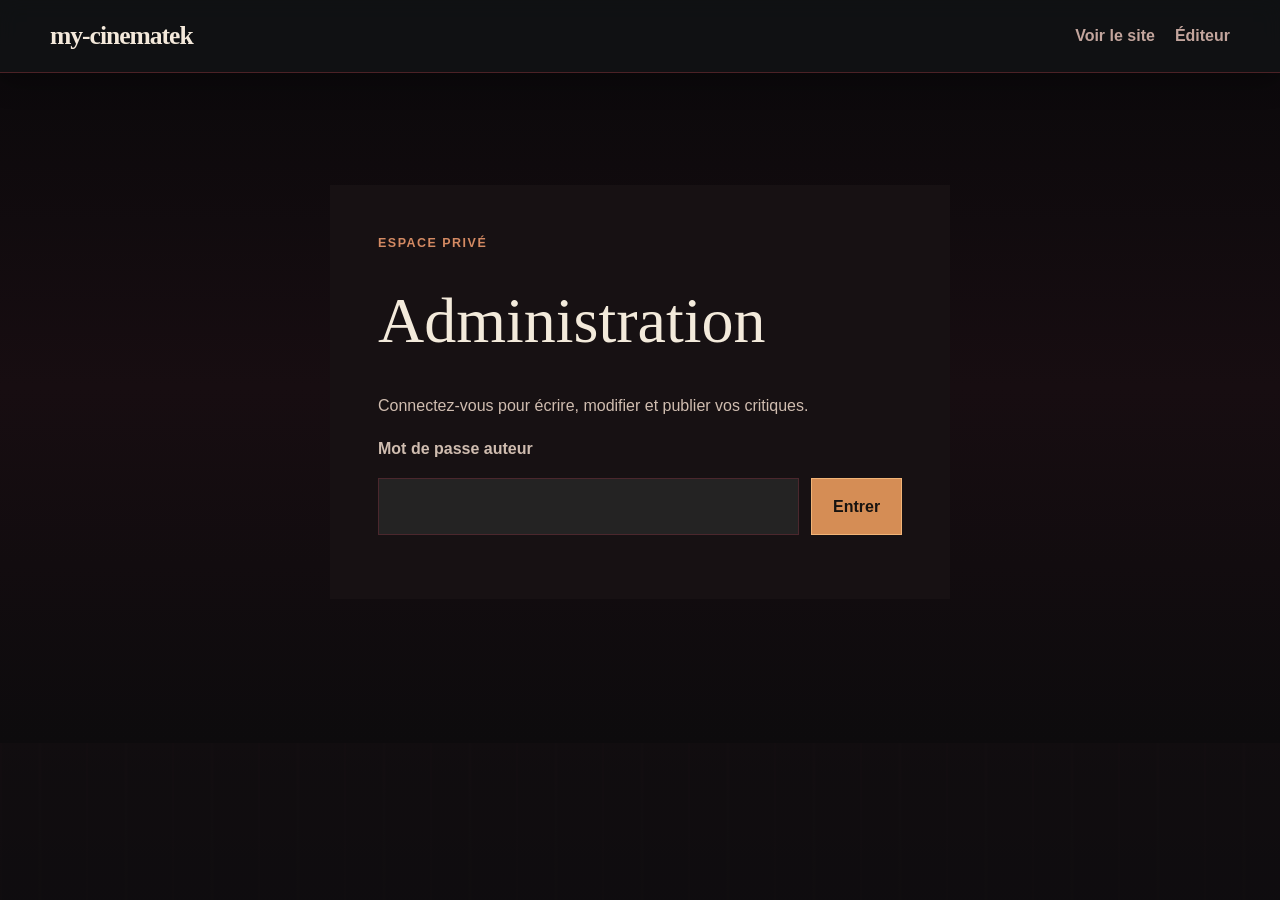
==== admin.html @ 4aacd37d "Imported films keep: Watched date Letterboxd rating Film title and year TMDB ID when available, so p" ====
<!DOCTYPE html>
<html lang="en">

<head>
    <meta charset="UTF-8" />
    <meta name="viewport" content="width=device-width, initial-scale=1.0" />
    <title>Administration | my-cinematek</title>
    <link rel="stylesheet" href="styles.css?v=20260925-04" />
</head>

<body>
    <header class="site-header">
        <div class="container nav-wrap">
            <a href="/" class="brand">my-cinematek</a>
            <nav class="main-nav" aria-label="Navigation d’administration">
                <a href="/">Voir le site</a>
                <a href="#editor">Éditeur</a>
            </nav>
        </div>
    </header>

    <main class="container site-main admin-main">
        <section id="login-panel" class="admin-login panel">
            <p class="eyebrow">espace privé</p>
            <h1>Administration</h1>
            <p>Connectez-vous pour écrire, modifier et publier vos critiques.</p>
            <form id="login-form">
                <label for="author-password">Mot de passe auteur</label>
                <div class="search-row">
                    <input id="author-password" type="password" autocomplete="current-password" required />
                    <button class="primary-btn" type="submit">Entrer</button>
                </div>
                <p id="login-status" class="field-hint" aria-live="polite"></p>
            </form>
        </section>

        <section id="editor" class="admin-editor hidden">
            <div class="admin-heading">
                <div>
                    <p class="eyebrow">éditeur privé</p>
                    <h1>Écrire une critique</h1>
                </div>
                <button id="logout" class="secondary-btn" type="button">Verrouiller</button>
            </div>
            <p id="editor-status" class="editor-status" aria-live="polite"></p>

            <form id="review-form" class="panel admin-form">
                <div class="film-picker">
                    <label for="film-search">Rechercher un film</label>
                    <div class="search-row">
                        <input id="film-search" type="search" placeholder="Commencez à saisir un titre"
                            autocomplete="off" />
                    </div>
                    <p id="film-search-status" class="field-hint" aria-live="polite"></p>
                    <div id="film-results" class="film-results"></div>
                    <div id="selected-film" class="selected-film hidden"></div>
                </div>

                <input id="movie-title" type="hidden" required />
                <input id="film-data" type="hidden" />
                <div class="field-grid">
                    <label>Titre de la critique<input id="review-title" type="text" required /></label>
                    <label>Date de visionnage<input id="watch-date" type="date" required /></label>
                    <label>Note<input id="rating" type="number" min="0" max="10" step="0.5" value="8"
                            required /></label>
                </div>
                <label>Tags<input id="tags" type="text" placeholder="Tags facultatifs" /></label>
                <div class="preset-tags" aria-label="Preset tags">
                    <span class="field-hint">Suggestions</span>
                    <div id="preset-tags" class="preset-tag-list"></div>
                </div>
                <div class="venue-fields">
                    <label>Lieu du visionnage
                        <select id="venue-type">
                            <option value="cinema">Cinéma</option>
                            <option value="home">Télé / chez soi</option>
                        </select>
                    </label>
                    <label id="venue-name-field">Nom du cinéma<input id="venue-name" type="search"
                            placeholder="Commencez à saisir un nom" autocomplete="off" />
                        <div id="venue-results" class="venue-results"></div>
                    </label>
                    <input id="venue-location" type="hidden" />
                </div>
                <label>Contexte<input id="context" type="text" placeholder="Note facultative sur la séance" /></label>
                <label>Votre critique<textarea id="review-body" rows="12" placeholder="Écrivez ce qui vous est resté."
                        required></textarea></label>
                <label>Conclusion<textarea id="conclusion" rows="4" placeholder="Votre dernière pensée avant la note."
                        required></textarea></label>
                <div class="form-actions">
                    <button id="publish-button" class="primary-btn" type="submit">Publier la critique</button>
                    <button id="cancel-edit" class="secondary-btn hidden" type="button">Annuler la modification</button>
                </div>
            </form>

            <section class="panel admin-form letterboxd-sync">
                <div class="section-head">
                    <p class="eyebrow">import discret</p>
                    <h2>Letterboxd</h2>
                </div>
                <p class="field-hint">Ajoutez votre nom d’utilisateur public pour importer les nouveaux films vus.</p>
                <div class="search-row">
                    <input id="letterboxd-username" type="text" placeholder="Nom d’utilisateur Letterboxd"
                        autocomplete="off" />
                    <button id="letterboxd-sync" class="secondary-btn" type="button">Synchroniser</button>
                </div>
                <p id="letterboxd-status" class="field-hint" aria-live="polite"></p>
            </section>

            <form id="watched-form" class="panel admin-form watched-form">
                <div class="section-head">
                    <p class="eyebrow">sans critique</p>
                    <h2>Ajouter un visionnage</h2>
                </div>
                <div class="film-picker">
                    <label for="watched-film-search">Rechercher un film</label>
                    <input id="watched-film-search" type="search" placeholder="Commencez à saisir un titre"
                        autocomplete="off" />
                    <div id="watched-film-results" class="film-results"></div>
                    <input id="watched-film-data" type="hidden" />
                </div>
                <div class="field-grid">
                    <label>Date de visionnage<input id="watched-date" type="date" required /></label>
                    <label>Lieu<select id="watched-venue-type">
                            <option value="cinema">Cinéma</option>
                            <option value="home">Télé / chez soi</option>
                        </select></label>
                    <label>Note<input id="watched-rating" type="number" min="0" max="10" step="0.5"
                            placeholder="Facultative" /></label>
                </div>
                <label class="checkbox-field"><input id="watched-rewatch" type="checkbox" /> Revoir le film</label>
                <label id="watched-venue-name-field">Nom du cinéma<input id="watched-venue-name" type="search"
                        autocomplete="off" />
                    <div id="watched-venue-results" class="venue-results"></div>
                </label>
                <input id="watched-venue-location" type="hidden" />
                <label>Note courte<textarea id="watched-note" rows="3" maxlength="240"
                        placeholder="Une impression rapide, pas une critique complète."></textarea></label>
                <button class="secondary-btn" type="submit">Ajouter aux visionnages</button>
                <p id="watched-status" class="field-hint" aria-live="polite"></p>
            </form>

            <section class="admin-posts watched-admin-list">
                <div class="section-head">
                    <p class="eyebrow">visionnages récents</p>
                    <h2>Films sans critique</h2>
                </div>
                <div class="admin-toolbar">
                    <label class="admin-search-field">
                        <span>Rechercher</span>
                        <input id="watched-admin-search" type="search" placeholder="Film, date ou note"
                            autocomplete="off" />
                    </label>
                    <div class="pager-controls" aria-label="Navigation des visionnages">
                        <button id="watched-admin-prev" class="secondary-btn" type="button">Précédent</button>
                        <span id="watched-admin-page-label">Page 1</span>
                        <button id="watched-admin-next" class="secondary-btn" type="button">Suivant</button>
                    </div>
                </div>
                <div id="watched-admin-list"></div>
            </section>

            <section class="admin-posts">
                <div class="section-head">
                    <p class="eyebrow">publiées</p>
                    <h2>Vos critiques</h2>
                </div>
                <div id="admin-post-list" class="admin-post-list"></div>
            </section>
        </section>
    </main>
    <script src="admin.js?v=20260925-02"></script>
</body>

</html>
---- styles.css ----
:root {
    --paper: #f7f1e8;
    --paper-strong: #ebdcc5;
    --card: #fffaf3;
    --ink: #1b1b1b;
    --ink-soft: #4b4a47;
    --muted: #736d66;
    --accent: #c96a3e;
    --accent-strong: #a4522d;
    --border: #d9ccb9;
    --tag: #eee2d0;
    --shadow: rgba(27, 27, 27, 0.08);
    --max-width: 1180px;
}

* {
    box-sizing: border-box;
}

html {
    scroll-behavior: smooth;
}

body {
    margin: 0;
    background: var(--paper);
    color: var(--ink);
    font-family: "Segoe UI", Arial, sans-serif;
    line-height: 1.7;
}

img {
    max-width: 100%;
    display: block;
}

button,
input,
textarea {
    font: inherit;
}

.hidden {
    display: none !important;
}

.container {
    width: min(var(--max-width), calc(100% - 2rem));
    margin: 0 auto;
}

.site-header {
    position: sticky;
    top: 0;
    z-index: 10;
    background: rgba(255, 250, 243, 0.9);
    backdrop-filter: blur(10px);
    border-bottom: 1px solid var(--border);
}

.diary-layout {
    display: grid;
    grid-template-columns: minmax(0, 1fr) 380px;
    gap: 2.5rem;
    align-items: start;
}

.watched-shelf {
    width: 100%;
    min-width: 0;
    margin-top: 3rem;
    padding: 1.5rem;
    height: 960px;
    max-height: calc(100vh - 7rem);
    display: flex;
    flex-direction: column;
}

#watched-list {
    display: grid;
    grid-template-columns: 1fr;
    gap: 0;
    width: 100%;
    min-width: 0;
    min-height: 0;
    overflow-y: auto;
    padding-right: .45rem;
    scrollbar-color: #9b5b46 rgba(49, 20, 26, .72);
    scrollbar-width: thin;
}

#watched-list::-webkit-scrollbar {
    width: 7px;
}

#watched-list::-webkit-scrollbar-track {
    background: rgba(49, 20, 26, .72);
}

#watched-list::-webkit-scrollbar-thumb {
    background: #9b5b46;
    border: 1px solid #211216;
    border-radius: 8px;
}

#watched-list::-webkit-scrollbar-thumb:hover {
    background: #d58d55;
}

.recent-watch-row {
    display: grid;
    grid-template-columns: minmax(0, 1fr) 76px;
    grid-template-rows: auto auto;
    column-gap: 1.1rem;
    width: 100%;
    min-width: 0;
    padding: 1rem 0;
    border-bottom: 1px solid #572d34;
}

.recent-watch-copy {
    grid-column: 1;
    grid-row: 1;
    min-width: 0;
    width: 100%;
}

.recent-watch-copy strong {
    display: block;
    color: var(--ink);
    font-family: Georgia, "Times New Roman", serif;
    font-size: 1.08rem;
    font-weight: 400;
    line-height: 1.2;
}

.recent-watch-meta {
    display: flex;
    align-items: center;
    flex-wrap: wrap;
    gap: .35rem .65rem;
    min-width: 0;
    margin-top: .55rem;
    color: var(--muted);
    font-size: .7rem;
    line-height: 1.35;
}

.recent-watch-meta>span {
    min-width: 0;
}

.recent-watch-meta>span+span {
    padding-left: .65rem;
    border-left: 1px solid rgba(213, 141, 85, .35);
}

.recent-watch-date,
.recent-watch-rating {
    white-space: nowrap;
}

.recent-watch-venue {
    overflow-wrap: anywhere;
}

.recent-watch-rating {
    color: #e0a06f;
    letter-spacing: .03em;
}

.recent-watch-copy em {
    color: var(--accent);
    font-family: "Trebuchet MS", sans-serif;
    font-size: .58rem;
    font-style: normal;
    letter-spacing: .1em;
    text-transform: uppercase;
}

.recent-watch-poster {
    grid-column: 2;
    grid-row: 1;
    width: 76px;
    height: 108px;
    object-fit: cover;
    border: 1px solid #6f3840;
}

.recent-watch-note {
    width: 100%;
    margin: .85rem 0 0;
    color: var(--ink-soft);
    font-size: .82rem;
    line-height: 1.45;
}

.recent-watch-note small {
    display: block;
    margin-bottom: .2rem;
    color: var(--accent);
    font-size: .58rem;
    letter-spacing: .12em;
    text-transform: uppercase;
}

.watched-load-more {
    width: 100%;
    margin-top: 1rem;
}

.viewing-context-note {
    display: inline-flex;
    align-items: center;
    gap: .4rem;
    color: var(--ink-soft);
    font-size: .82rem;
}

.viewing-context-note strong {
    color: var(--accent-strong);
    font-size: .66rem;
    letter-spacing: .12em;
    text-transform: uppercase;
}

.venue-map-button {
    display: inline-flex;
    align-items: center;
    gap: .28rem;
    margin-left: .3rem;
    padding: .18rem .48rem;
    color: #f5d9bd !important;
    background: rgba(143, 57, 67, .45);
    border: 1px solid #8d4650;
    border-radius: 999px;
    font-size: .64rem;
    letter-spacing: .04em;
    line-height: 1.2;
    text-decoration: none !important;
    white-space: nowrap;
    transition: background .2s ease, border-color .2s ease, transform .2s ease;
}

.venue-map-button span {
    margin: 0;
    color: var(--accent-strong);
    font-size: .9rem;
    line-height: 1;
}

.venue-map-button:hover,
.venue-map-button:focus-visible {
    color: #fff1e5 !important;
    background: #9e4652;
    border-color: var(--accent-strong);
    transform: translateY(-1px);
    outline: none;
}

.viewing-context {
    margin: 1.5rem 0 2.5rem;
    padding: .85rem 1rem;
    border: 1px solid #6b343d;
    border-left: 4px solid var(--accent);
    background: rgba(112, 35, 46, .18);
}

.viewing-context .eyebrow {
    margin-bottom: .45rem;
}

.viewing-context-line {
    display: flex;
    align-items: center;
    flex-wrap: wrap;
    gap: .75rem 1.2rem;
    color: var(--ink-soft);
    font-family: Georgia, "Times New Roman", serif;
    font-size: 1rem;
}

.viewing-context-line>span+span {
    padding-left: 1.2rem;
    border-left: 1px solid #704049;
}

.poster-button {
    display: block;
    padding: 0;
    background: transparent;
    border: 0;
    cursor: pointer;
}

.poster-button .critic-poster {
    transition: transform .2s ease, filter .2s ease;
}

.poster-button:hover .critic-poster,
.poster-button:focus-visible .critic-poster {
    filter: brightness(1.15);
    transform: scale(1.03);
}

.film-modal-dialog {
    max-width: 760px;
}

.film-details-heading {
    display: flex;
    align-items: center;
    gap: 1.4rem;
}

.film-details-heading h2 {
    margin: 0;
    font-family: Georgia, "Times New Roman", serif;
    font-size: clamp(2rem, 5vw, 3.5rem);
    font-weight: 400;
}

.film-details-poster {
    width: 130px;
    aspect-ratio: 2 / 3;
    object-fit: cover;
    border: 1px solid #6f3840;
    box-shadow: 0 12px 28px rgba(0, 0, 0, .45);
}

.film-tagline {
    color: var(--ink-soft);
    font-family: Georgia, "Times New Roman", serif;
    font-style: italic;
}

.film-overview-block {
    margin-top: 2rem;
    padding-top: 1.2rem;
    border-top: 1px solid var(--border);
    color: var(--ink-soft);
    font-family: Georgia, "Times New Roman", serif;
    line-height: 1.7;
}

.film-homepage {
    margin-top: 1.5rem;
}

.recent-watch-poster-button {
    grid-column: 2;
    position: relative;
    z-index: 1;
    justify-self: end;
    transform: translateY(0) rotate(0);
    transition: transform .24s cubic-bezier(.2, .8, .2, 1), filter .24s ease;
}

.recent-watch-poster-button .recent-watch-poster {
    display: block;
    transition: box-shadow .24s ease, filter .24s ease;
}

.recent-watch-poster-button:hover,
.recent-watch-poster-button:focus-visible {
    transform: translate(-4px, -7px) rotate(1.5deg);
    filter: drop-shadow(0 8px 7px rgba(18, 7, 10, .35));
}

.recent-watch-poster-button:hover .recent-watch-poster,
.recent-watch-poster-button:focus-visible .recent-watch-poster {
    filter: brightness(1.12);
    box-shadow: 0 0 0 1px var(--accent);
}

.recent-watch-poster-button:focus-visible {
    outline: 2px solid var(--accent);
    outline-offset: 4px;
}

@media (prefers-reduced-motion: reduce) {

    .recent-watch-poster-button,
    .recent-watch-poster-button .recent-watch-poster {
        transition: none;
    }
}

@media (max-width: 600px) {
    .film-details-heading {
        align-items: flex-start;
    }

    .film-details-poster {
        width: 92px;
    }
}

@media (max-width: 900px) {
    .diary-layout {
        grid-template-columns: minmax(0, 1fr) 330px !important;
        gap: 1.25rem !important;
    }
}

@media (max-width: 760px) {
    .diary-layout {
        grid-template-columns: 1fr !important;
    }

    #watched-shelf {
        margin-top: 1rem;
    }
}

/* Recent watches follow their own compact row layout; legacy watched-item styles were removed to avoid conflicting grid rules. */

.nav-wrap {
    display: flex;
    justify-content: space-between;
    align-items: center;
    min-height: 72px;
    gap: 1rem;
}

.brand {
    text-decoration: none;
    color: var(--ink);
    font-family: Georgia, "Times New Roman", serif;
    font-size: 1.6rem;
    font-weight: 700;
    letter-spacing: -0.04em;
}

.main-nav {
    display: flex;
    gap: 1.25rem;
    flex-wrap: wrap;
}

.main-nav a {
    color: var(--ink-soft);
    text-decoration: none;
    font-weight: 600;
}

.main-nav a:hover,
.main-nav a:focus-visible {
    color: var(--accent-strong);
}

.site-main {
    padding: 2rem 0 4rem;
}

.hero {
    display: block;
    padding: 2rem 0 2.5rem;
}

.eyebrow {
    margin: 0 0 0.8rem;
    color: var(--muted);
    font-size: 0.78rem;
    font-weight: 700;
    letter-spacing: 0.12em;
    text-transform: uppercase;
}

.featured-review {
    display: grid;
    grid-template-columns: minmax(0, 1.6fr) 170px;
    gap: 1.4rem;
    align-items: center;
    width: 100%;
    min-height: 250px;
    overflow: hidden;
    border: 1px solid rgba(210, 178, 142, 0.25);
    background: linear-gradient(180deg, rgba(36, 27, 24, 0.98), rgba(25, 18, 16, 0.96));
    border-radius: 18px;
    box-shadow: 0 18px 30px rgba(22, 16, 14, 0.16);
    color: #f3ebdf;
    cursor: pointer;
    transition: transform .2s ease, box-shadow .2s ease, border-color .2s ease;
    position: relative;
}

.featured-review::after {
    content: "";
    position: absolute;
    inset: 0;
    background: linear-gradient(180deg, rgba(12, 9, 10, 0.06), rgba(12, 9, 10, 0.42));
    pointer-events: none;
}

.featured-review:hover,
.featured-review:focus-visible {
    transform: translateY(-3px);
    border-color: rgba(230, 177, 95, 0.8);
    box-shadow: 0 22px 38px rgba(22, 16, 14, 0.22);
    outline: none;
}

.featured-review-cover {
    width: 170px;
    height: 100%;
    min-height: 220px;
    overflow: hidden;
    background: rgba(17, 17, 17, 0.12);
    position: relative;
    z-index: 0;
    justify-self: end;
    border-left: 1px solid rgba(223, 203, 180, 0.2);
}

.featured-review-cover img {
    width: 100%;
    height: 100%;
    object-fit: cover;
    display: block;
    background: #120d10;
}

.featured-review-copy {
    position: relative;
    z-index: 1;
    display: grid;
    align-content: center;
    gap: 0.35rem;
    min-width: 0;
    padding: 1.2rem 0 1.2rem 1.3rem;
}

.featured-review-copy h2 {
    margin: 0;
    color: #f7efe7;
    font-family: Georgia, "Times New Roman", serif;
    font-size: clamp(2rem, 2.6vw, 3rem);
    line-height: 0.96;
    letter-spacing: -0.04em;
}

.featured-review-title {
    margin: 0;
    color: #d7c2ac;
    font-size: 0.76rem;
    font-weight: 700;
    letter-spacing: 0.12em;
    text-transform: uppercase;
    line-height: 1.3;
}

.featured-review-teaser {
    margin: 0.2rem 0 0;
    max-width: 52ch;
    color: rgba(243, 235, 223, 0.82);
    font-size: 0.92rem;
    line-height: 1.5;
}

.featured-review-meta {
    display: flex;
    flex-wrap: wrap;
    gap: 0.7rem;
    color: #c9b29a;
    font-size: 0.68rem;
    letter-spacing: 0.08em;
    text-transform: uppercase;
}

.section-head h2,
.featured-post h2,
.post-card h3 {
    font-family: Georgia, "Times New Roman", serif;
    letter-spacing: -0.04em;
    color: var(--ink);
}

@media (max-width: 760px) {
    .hero {
        grid-template-columns: 1fr;
    }

    .featured-review {
        grid-template-columns: 120px minmax(0, 1fr);
    }

    .featured-review-cover {
        width: 120px;
    }

    .panel {
        background: rgba(255, 250, 243, 0.8);
        border: 1px solid var(--border);
        border-radius: 18px;
        box-shadow: 0 10px 30px var(--shadow);
    }

    .composer {
        padding: 1.5rem;
        margin-bottom: 2rem;
    }

    .composer {
        padding: 1.5rem;
        margin-bottom: 2rem;
    }

    .editor-status {
        margin-bottom: 1rem;
        padding: 0.75rem 0.9rem;
        border-radius: 10px;
        background: rgba(201, 106, 62, 0.08);
        border: 1px solid var(--border);
        color: var(--ink-soft);
        font-weight: 600;
    }

    .author-gate {
        padding: 1.5rem;
        margin-bottom: 2rem;
    }

    .author-login-row {
        display: flex;
        align-items: end;
        gap: 1rem;
        flex-wrap: wrap;
    }

    .password-field {
        flex: 1 1 220px;
    }

    .private-copy {
        margin: 0 0 1rem;
        color: var(--ink-soft);
    }

    .film-picker {
        margin-bottom: 1.5rem;
        padding: 1rem;
        border: 1px solid var(--border);
        border-radius: 14px;
        background: rgba(247, 241, 232, 0.5);
    }

    .search-row {
        display: flex;
        gap: 0.75rem;
    }

    .search-row input {
        flex: 1;
    }

    .field-hint {
        min-height: 1.6rem;
        margin-top: 0.5rem;
        color: var(--muted);
        font-size: 0.9rem;
    }

    .film-results {
        display: grid;
        grid-template-columns: repeat(auto-fit, minmax(180px, 1fr));
        gap: 0.7rem;
    }

    .film-result {
        display: flex;
        align-items: center;
        gap: 0.7rem;
        min-height: 72px;
        padding: 0.6rem;
        border: 1px solid var(--border);
        border-radius: 10px;
        background: var(--card);
        color: var(--ink);
        text-align: left;
        cursor: pointer;
    }

    .film-result:hover,
    .film-result:focus-visible {
        border-color: var(--accent);
    }

    .film-result img,
    .selected-film img {
        width: 42px;
        height: 62px;
        flex: 0 0 auto;
        object-fit: cover;
        border-radius: 5px;
    }

    .film-result span:not(.poster-placeholder) {
        display: grid;
        gap: 0.2rem;
    }

    .film-result small {
        color: var(--muted);
    }

    .poster-placeholder {
        display: grid;
        width: 42px;
        height: 62px;
        place-items: center;
        flex: 0 0 auto;
        border-radius: 5px;
        background: var(--paper-strong);
        color: var(--muted);
        font-size: 0.65rem;
        text-align: center;
    }

    .selected-film {
        display: flex;
        align-items: center;
        gap: 0.8rem;
        margin-top: 0.75rem;
        padding: 0.75rem;
        border-left: 3px solid var(--accent);
        background: rgba(201, 106, 62, 0.08);
    }

    .selected-film h3,
    .selected-film p {
        margin: 0;
    }

    .selected-film h3 {
        font-family: Georgia, "Times New Roman", serif;
    }

    .hidden {
        display: none !important;
    }

    .editor-enabled {
        border-color: var(--accent);
    }

    .secondary-btn {
        appearance: none;
        border: 1px solid rgba(217, 204, 185, 0.7);
        border-radius: 999px;
        background: rgba(255, 255, 255, 0.025);
        color: #f3e9dc;
        font-weight: 600;
        letter-spacing: 0.04em;
        padding: 0.8rem 1.2rem;
        cursor: pointer;
        margin-left: 0;
        transition: transform .2s ease, border-color .2s ease, background .2s ease, box-shadow .2s ease;
    }

    .secondary-btn:hover,
    .secondary-btn:focus-visible {
        border-color: rgba(229, 170, 94, 0.9);
        background: rgba(201, 106, 62, 0.08);
        box-shadow: inset 0 0 0 1px rgba(229, 170, 94, 0.18);
        transform: translateY(-1px);
        color: #f7ebdb;
        outline: none;
    }

    .section-head {
        margin-bottom: 1rem;
    }

    .section-head h2 {
        margin: 0;
        font-size: clamp(1.6rem, 3vw, 2.1rem);
    }

    .compact h2 {
        font-size: 1.4rem;
    }

    .field-grid {
        display: grid;
        grid-template-columns: repeat(auto-fit, minmax(200px, 1fr));
        gap: 1rem;
    }

    label {
        display: flex;
        flex-direction: column;
        gap: 0.45rem;
        font-weight: 600;
        margin-bottom: 1rem;
        color: var(--ink-soft);
    }

    input,
    textarea {
        width: 100%;
        padding: 0.8rem 0.9rem;
        border-radius: 12px;
        border: 1px solid var(--border);
        background: var(--card);
        color: var(--ink);
    }

    input:focus,
    textarea:focus {
        outline: 2px solid rgba(201, 106, 62, 0.2);
        border-color: var(--accent);
    }

    textarea {
        resize: vertical;
        min-height: 150px;
    }

    .form-actions {
        display: flex;
        justify-content: flex-start;
    }

    .primary-btn {
        appearance: none;
        border: 0;
        border-radius: 999px;
        background: var(--accent);
        color: white;
        font-weight: 700;
        padding: 0.9rem 1.4rem;
        cursor: pointer;
        transition: background 0.2s ease;
    }

    .primary-btn:hover,
    .primary-btn:focus-visible {
        background: var(--accent-strong);
    }

    .content-grid {
        display: grid;
        grid-template-columns: minmax(0, 2fr) minmax(260px, 0.9fr);
        gap: 2rem;
        align-items: start;
    }

    .feed,
    .sidebar,
    .featured-post {
        padding: 1.5rem;
    }

    .post-list {
        display: grid;
        gap: 1rem;
    }

    .post-card {
        border: 1px solid var(--border);
        border-radius: 16px;
        background: var(--card);
        padding: 1.1rem 1rem;
        cursor: pointer;
        transition: transform 0.15s ease, border-color 0.15s ease;
    }

    .post-card:hover,
    .post-card:focus-visible {
        transform: translateY(-1px);
        border-color: var(--accent);
    }

    .post-card h3 {
        margin: 0 0 0.4rem;
        font-size: clamp(1.3rem, 2vw, 1.8rem);
    }

    .meta-row {
        display: flex;
        gap: 0.75rem;
        flex-wrap: wrap;
        color: var(--muted);
        font-size: 0.8rem;
        font-weight: 700;
        letter-spacing: 0.08em;
        text-transform: uppercase;
    }

    .post-card p {
        margin: 0.8rem 0 0;
        color: var(--ink-soft);
    }

    .archive-list {
        list-style: none;
        padding: 0;
        margin: 0;
        display: grid;
        gap: 0.75rem;
    }

    .archive-list button {
        width: 100%;
        text-align: left;
        background: transparent;
        border: 0;
        padding: 0.55rem 0.7rem;
        border-radius: 10px;
        color: var(--ink);
        cursor: pointer;
    }

    .archive-list button:hover,
    .archive-list button:focus-visible {
        background: rgba(201, 106, 62, 0.08);
    }

    .archive-list small {
        display: block;
        color: var(--muted);
        margin-top: 0.2rem;
    }

    .sidebar-block {
        margin-top: 2rem;
    }

    .tag-list {
        display: flex;
        flex-wrap: wrap;
        gap: 0.5rem;
    }

    .tag {
        display: inline-flex;
        align-items: center;
        background: var(--tag);
        border-radius: 999px;
        padding: 0.38rem 0.75rem;
        color: var(--ink);
        font-size: 0.78rem;
        font-weight: 700;
    }

    .featured-post {
        margin-top: 2rem;
    }

    .featured-post .post-meta {
        margin: 0 0 1rem;
    }

    .featured-post h2 {
        margin: 0 0 0.8rem;
        font-size: clamp(2rem, 4vw, 3rem);
    }

    .featured-post .post-body {
        font-size: 1.06rem;
        color: var(--ink-soft);
        white-space: pre-line;
    }

    .empty-state {
        color: var(--muted);
        font-style: italic;
    }

    @media (max-width: 760px) {
        .site-main {
            padding-top: 1.25rem;
        }

        .content-grid {
            grid-template-columns: 1fr;
        }

        .nav-wrap {
            flex-direction: column;
            justify-content: center;
            padding: 0.8rem 0;
        }

        .main-nav {
            justify-content: center;
        }
    }


    /* Public cinema lounge treatment */
    :root {
        --paper: #111315;
        --paper-strong: #2b2927;
        --card: #201f1e;
        --ink: #f3eadb;
        --ink-soft: #c9bcaa;
        --muted: #988a78;
        --accent: #d49a57;
        --accent-strong: #f1c47d;
        --border: #403b35;
        --tag: transparent;
        --shadow: rgba(0, 0, 0, 0.28);
        --max-width: 1160px;
    }

    body {
        background: radial-gradient(circle at 50% -10%, #37302a 0, var(--paper) 42rem);
        color: var(--ink);
        font-family: "Trebuchet MS", sans-serif;
    }

    body::before {
        position: fixed;
        inset: 0;
        z-index: -1;
        pointer-events: none;
        content: "";
        opacity: 0.16;
        background-image: linear-gradient(rgba(255, 255, 255, 0.025) 1px, transparent 1px), linear-gradient(90deg, rgba(255, 255, 255, 0.025) 1px, transparent 1px);
        background-size: 5px 5px;
    }

    .site-header {
        background: rgba(17, 19, 21, 0.9);
        border-bottom-color: rgba(212, 154, 87, 0.2);
    }

    .brand,
    .hero h1,
    .section-head h2,
    .featured-post h2,
    .post-card h3 {
        color: var(--ink);
        font-family: Georgia, "Times New Roman", serif;
        font-weight: 400;
        letter-spacing: -0.025em;
    }

    .brand::before {
        content: "🎬 ";
        font-size: 0.78em;
    }

    .main-nav a:hover,
    .main-nav a:focus-visible {
        color: var(--accent-strong);
    }

    .eyebrow {
        color: var(--accent);
        letter-spacing: 0.2em;
    }

    .hero {
        max-width: 780px;
        padding: 5rem 0 4rem;
    }

    .hero h1 {
        max-width: 780px;
        font-size: clamp(2.8rem, 7vw, 5.8rem);
        line-height: 0.98;
        text-transform: lowercase;
    }

    .lede {
        color: var(--ink-soft);
    }

    .featured-post {
        display: grid;
        grid-template-columns: minmax(0, 1fr) 210px;
        gap: 2rem;
        min-height: 420px;
        padding: clamp(1.5rem, 4vw, 3rem);
        align-items: end;
        background: linear-gradient(110deg, #2a2724, #1d1d1c 60%);
        border-color: #5c4936;
    }

    .featured-post h2 {
        max-width: 700px;
        margin: 0.5rem 0 1.2rem;
        font-size: clamp(2.4rem, 5vw, 4.4rem);
        line-height: 0.98;
    }

    .featured-poster {
        width: 210px;
        aspect-ratio: 2 / 3;
        object-fit: cover;
        border: 1px solid #6f5840;
        box-shadow: 0 18px 32px rgba(0, 0, 0, 0.4);
    }

    .film-kicker {
        margin: 1.4rem 0 0;
        color: var(--accent-strong);
        font-family: Georgia, "Times New Roman", serif;
        font-size: 1.2rem;
    }

    .post-body {
        color: var(--ink-soft);
        font-family: Georgia, "Times New Roman", serif;
        font-size: 1.1rem;
        line-height: 1.85;
    }

    .meta-row {
        color: var(--muted);
        font-size: 0.68rem;
        letter-spacing: 0.14em;
    }

    .diary-section {
        padding: 6rem 0 2rem;
    }

    .post-list {
        grid-template-columns: repeat(3, 1fr);
    }

    .post-card {
        min-height: 230px;
        background: rgba(32, 31, 30, 0.82);
        border-color: var(--border);
        border-radius: 0;
    }

    .post-card:hover,
    .post-card[open] {
        background: #2b2927;
        border-color: var(--accent);
        transform: translateY(-3px);
    }

    .post-card summary {
        cursor: pointer;
        list-style: none;
    }

    .post-card summary::-webkit-details-marker {
        display: none;
    }

    .post-card summary::after {
        display: block;
        margin-top: 1.2rem;
        color: var(--accent);
        content: "+ open critic";
        font-size: 0.68rem;
        letter-spacing: 0.14em;
        text-transform: uppercase;
    }

    .post-card[open] summary::after {
        content: "- close critic";
    }

    .diary-entry {
        margin-top: 1.3rem;
        padding-top: 1rem;
        border-top: 1px solid var(--border);
        color: var(--ink-soft);
        font-family: Georgia, "Times New Roman", serif;
    }

    .archive-strip {
        display: grid;
        grid-template-columns: 1fr 2fr;
        gap: 1.5rem 3rem;
        padding: 3rem 0;
        border-top: 1px solid var(--border);
        border-bottom: 1px solid var(--border);
    }

    .archive-strip h2 {
        margin: 0;
        font-family: Georgia, "Times New Roman", serif;
        font-size: 2rem;
        font-weight: 400;
    }

    .archive-list button {
        color: var(--ink-soft);
        border-bottom-color: var(--border);
        border-radius: 0;
    }

    .archive-list button:hover,
    .archive-list button:focus-visible {
        color: var(--accent-strong);
        background: transparent;
    }

    .tag {
        color: var(--ink-soft);
        background: transparent;
        border-color: var(--border);
    }

    .tag-list {
        grid-column: 2;
    }

    .about-note {
        display: grid;
        grid-template-columns: 1fr 2fr;
        gap: 3rem;
        padding: 5rem 0 2rem;
    }

    .about-note p:last-child {
        max-width: 600px;
        margin: 0;
        color: var(--ink-soft);
        font-family: Georgia, "Times New Roman", serif;
        font-size: 1.35rem;
        line-height: 1.5;
    }

    .watched-shelf {
        margin: 4rem 0 2rem;
        padding: 1.4rem;
        border: 1px solid #572d34;
        background: rgba(32, 15, 19, .72);
    }

    .watched-shelf .section-head {
        margin-bottom: 1rem;
    }

    .watched-shelf h2 {
        margin: 0;
        font-family: Georgia, "Times New Roman", serif;
        font-size: 1.7rem;
        font-weight: 400;
    }

    .watched-list {
        display: grid;
        grid-template-columns: 1fr;
        gap: .55rem;
    }

    .watched-item {
        display: grid;
        grid-template-columns: 42px minmax(0, 1fr);
        align-items: start;
        gap: .8rem;
        min-width: 0;
        min-height: 78px;
        padding: .65rem 0;
        border-bottom: 1px solid #47262d;
    }

    .watched-item img {
        width: 42px;
        height: 62px;
        flex: 0 0 auto;
        object-fit: cover;
    }

    .watched-item strong,
    .watched-item span {
        display: block;
        overflow: hidden;
        text-overflow: ellipsis;
        white-space: nowrap;
    }

    .watched-item strong {
        color: var(--ink);
        font-family: Georgia, "Times New Roman", serif;
        font-size: .95rem;
        font-weight: 400;
    }

    .watched-item span {
        margin-top: .2rem;
        color: var(--muted);
        font-size: .68rem;
    }

    .watched-item em {
        color: var(--accent);
        font-family: "Trebuchet MS", sans-serif;
        font-size: .58rem;
        font-style: normal;
        letter-spacing: .08em;
        text-transform: uppercase;
    }

    .watched-item p {
        margin: .25rem 0 0;
        color: var(--ink-soft);
        font-size: .76rem;
        line-height: 1.35;
    }

    .watched-note {
        display: grid;
        gap: .12rem;
        margin: .35rem 0 0;
        color: var(--ink-soft);
        font-size: .78rem;
        line-height: 1.35;
    }

    .watched-note small {
        color: var(--accent);
        font-size: .58rem;
        letter-spacing: .12em;
        text-transform: uppercase;
    }

    .watched-form {
        margin-top: 1.5rem;
    }

    .checkbox-field {
        display: flex;
        flex-direction: row;
        align-items: center;
        gap: .55rem;
    }

    .checkbox-field input {
        width: auto;
    }

    .site-footer {
        display: flex;
        justify-content: space-between;
        padding: 2rem 0;
        color: var(--muted);
        font-size: 0.75rem;
    }

    .owner-link {
        color: var(--muted);
        background: transparent;
        border: 0;
        cursor: pointer;
        font-size: 0.7rem;
    }

    .owner-link:hover {
        color: var(--accent);
    }

    .panel {
        background: linear-gradient(110deg, #2a2724, #1d1d1c 60%);
        border-color: var(--border);
        box-shadow: 0 22px 70px var(--shadow);
    }

    .composer,
    .author-gate {
        border-radius: 0;
    }

    input,
    textarea {
        color: var(--ink);
        background: #242323;
        border-color: var(--border);
        border-radius: 0;
    }

    .primary-btn {
        color: #171310;
        background: var(--accent);
        border-color: var(--accent-strong);
        border-radius: 0;
    }

    .secondary-btn {
        color: var(--ink);
        background: transparent;
        border-color: var(--border);
        border-radius: 0;
    }

    .primary-btn:hover,
    .primary-btn:focus-visible {
        background: var(--accent-strong);
    }

    @media (max-width: 760px) {
        .featured-post {
            grid-template-columns: 1fr;
        }

        .featured-poster {
            width: 120px;
            order: -1;
        }

        .post-list {
            grid-template-columns: 1fr;
        }

        .archive-strip,
        .about-note {
            grid-template-columns: 1fr;
            gap: 1.2rem;
        }

        .tag-list {
            grid-column: auto;
        }

        .archive-list {
            grid-template-columns: 1fr;
        }

        .site-footer {
            align-items: flex-start;
            flex-direction: column;
            gap: 0.6rem;
        }
    }

    .search-row {
        align-items: stretch;
        flex-direction: column;
    }
}

.admin-main {
    max-width: 900px;
}

.admin-login {
    max-width: 620px;
    margin: 5rem auto;
    padding: clamp(1.5rem, 5vw, 3rem);
}

.admin-login h1,
.admin-heading h1 {
    margin: 0 0 .75rem;
    font-family: Georgia, "Times New Roman", serif;
    font-size: clamp(2.3rem, 6vw, 4rem);
    font-weight: 400;
}

.admin-login p:not(.eyebrow),
.admin-heading p:not(.eyebrow) {
    color: var(--ink-soft);
}

.admin-heading {
    display: flex;
    justify-content: space-between;
    align-items: end;
    gap: 1rem;
    margin: 3rem 0 1.5rem;
}

.admin-form {
    padding: clamp(1.25rem, 4vw, 2rem);
}

.letterboxd-sync {
    margin-top: 1.5rem;
}

.admin-main .film-picker {
    margin-bottom: 1.5rem;
    padding: 1rem;
    border: 1px solid var(--border);
    background: rgba(112, 35, 46, .12);
}

.admin-main .search-row {
    display: flex;
    align-items: stretch;
    gap: .75rem;
}

.admin-main .search-row input {
    flex: 1;
}

.admin-main .field-grid {
    display: grid;
    grid-template-columns: repeat(auto-fit, minmax(200px, 1fr));
    gap: 1rem;
}

.admin-main label {
    display: flex;
    flex-direction: column;
    gap: .45rem;
    margin-bottom: 1rem;
    color: var(--ink-soft);
    font-weight: 600;
}

.admin-main input,
.admin-main textarea,
.admin-main select {
    width: 100%;
    padding: .8rem .9rem;
    color: var(--ink);
    background: #242323;
    border: 1px solid var(--border);
    border-radius: 0;
}

.admin-main input:focus,
.admin-main textarea:focus,
.admin-main select:focus {
    outline: 2px solid rgba(213, 141, 85, .25);
    border-color: var(--accent);
}

.admin-main textarea {
    min-height: 150px;
    resize: vertical;
}

.admin-main .film-results {
    display: grid;
    grid-template-columns: repeat(auto-fit, minmax(180px, 1fr));
    gap: .7rem;
}

.admin-main .film-result {
    display: flex;
    align-items: center;
    gap: .7rem;
    min-height: 72px;
    padding: .6rem;
    color: var(--ink);
    background: #201519;
    border: 1px solid var(--border);
    text-align: left;
    cursor: pointer;
}

.admin-main .film-result img,
.admin-main .selected-film img {
    width: 42px;
    height: 62px;
    flex: 0 0 auto;
    object-fit: cover;
}

.admin-main .film-result:hover,
.admin-main .film-result:focus-visible {
    border-color: var(--accent);
    outline: none;
}

.admin-main .form-actions {
    display: flex;
    gap: .75rem;
    flex-wrap: wrap;
}

.admin-main .primary-btn,
.admin-main .secondary-btn {
    appearance: none;
    cursor: pointer;
}

.admin-main .primary-btn {
    padding: .85rem 1.3rem;
    color: #171310;
    background: var(--accent);
    border: 1px solid var(--accent-strong);
    border-radius: 0;
    font-weight: 700;
}

.admin-main .secondary-btn {
    padding: .75rem 1rem;
    color: var(--ink-soft);
    background: transparent;
    border: 1px solid var(--border);
    border-radius: 0;
}

.admin-posts {
    padding: 4rem 0;
}

.admin-toolbar {
    display: flex;
    justify-content: space-between;
    align-items: end;
    gap: 1rem;
    margin: 0 0 1rem;
    flex-wrap: wrap;
}

.admin-search-field {
    display: grid;
    gap: .45rem;
    flex: 1 1 220px;
    min-width: 0;
}

.admin-search-field span {
    color: var(--ink-soft);
    font-size: .72rem;
    font-weight: 700;
    letter-spacing: .12em;
    text-transform: uppercase;
}

.pager-controls {
    display: flex;
    align-items: center;
    gap: .65rem;
    flex-wrap: wrap;
}

.pager-controls span {
    color: var(--ink-soft);
    font-size: .9rem;
    font-weight: 600;
}

.admin-post-list {
    display: grid;
    gap: .7rem;
}

.admin-post {
    display: flex;
    justify-content: space-between;
    align-items: center;
    gap: 1rem;
    padding: 1rem 1.2rem;
    border: 1px solid var(--border);
    background: rgba(32, 31, 30, .82);
}

.admin-post h3,
.admin-post p {
    margin: 0;
}

.admin-post h3 {
    font-family: Georgia, "Times New Roman", serif;
    font-size: 1.35rem;
    font-weight: 400;
}

.admin-post p:last-child {
    color: var(--ink-soft);
    font-size: .9rem;
}

.preset-tags {
    margin: -.35rem 0 1rem;
}

.preset-tag-list {
    display: flex;
    flex-wrap: wrap;
    gap: .45rem;
}

.preset-tag {
    padding: .3rem .65rem;
    color: var(--ink-soft);
    background: transparent;
    border: 1px solid var(--border);
    border-radius: 999px;
    cursor: pointer;
    font-size: .75rem;
}

.preset-tag:hover,
.preset-tag.selected {
    color: #171310;
    background: var(--accent);
    border-color: var(--accent);
}

.venue-fields {
    display: grid;
    grid-template-columns: minmax(130px, .7fr) minmax(180px, 1fr) minmax(180px, 1fr);
    gap: 1rem;
}

.venue-fields select {
    width: 100%;
    padding: .8rem .9rem;
    color: var(--ink);
    background: #242323;
    border: 1px solid var(--border);
    border-radius: 0;
}

.venue-fields a,
.meta-row a {
    color: var(--accent-strong);
}

.venue-results {
    display: grid;
    gap: .35rem;
    margin-top: .35rem;
}

.venue-result {
    display: grid;
    gap: .1rem;
    padding: .55rem .7rem;
    color: var(--ink);
    background: var(--screen);
    border: 1px solid var(--border);
    text-align: left;
    cursor: pointer;
}

.venue-result:hover,
.venue-result:focus-visible {
    border-color: var(--accent);
}

.venue-result small {
    overflow: hidden;
    color: var(--muted);
    font-size: .72rem;
    text-overflow: ellipsis;
    white-space: nowrap;
}

@media (max-width: 760px) {
    .admin-heading {
        align-items: flex-start;
        flex-direction: column;
    }

    .venue-fields {
        grid-template-columns: 1fr;
        gap: 0;
    }
}

@media (min-width: 761px) {

    html,
    body {
        background-color: #111315 !important;
    }

    body {
        background: radial-gradient(circle at 50% -10%, #37302a 0, #111315 42rem) !important;
        color: #f3eadb !important;
    }

    .site-header {
        background-color: rgba(17, 19, 21, .9) !important;
    }

    .panel,
    .post-card {
        background-color: #201f1e !important;
        color: #f3eadb !important;
    }
}

.featured-reader summary {
    position: relative;
    overflow: hidden;
}

.preview-poster {
    position: absolute;
    top: 0;
    right: 0;
    width: 180px;
    height: 100%;
    object-fit: cover;
    opacity: .5;
    mask-image: linear-gradient(to right, transparent, black 40%);
    transition: opacity .25s ease, transform .25s ease;
}

.featured-reader summary:hover .preview-poster {
    opacity: .75;
    transform: scale(1.03);
}

.post-card summary {
    position: relative;
    min-height: 230px;
    padding-right: 82px;
}

.card-poster {
    position: absolute;
    top: 0;
    right: 0;
    width: 64px;
    height: 96px;
    object-fit: cover;
    opacity: .72;
    transition: opacity .2s ease, transform .2s ease;
}

.post-card:hover .card-poster {
    opacity: 1;
    transform: translateY(-2px);
}

.technical-grid {
    display: grid;
    grid-template-columns: repeat(2, minmax(0, 1fr));
    gap: .7rem 1.5rem;
    max-width: 720px;
    margin-top: 1.4rem;
}

.technical-grid span {
    color: var(--muted);
    font-size: .7rem;
    letter-spacing: .08em;
    text-transform: uppercase;
}

.technical-grid strong {
    display: block;
    margin-top: .15rem;
    color: var(--ink-soft);
    font-family: Georgia, "Times New Roman", serif;
    font-size: .95rem;
    font-weight: 400;
    letter-spacing: 0;
    text-transform: none;
}

@media (max-width: 760px) {
    .preview-poster {
        width: 120px;
    }

    .technical-grid {
        grid-template-columns: 1fr;
    }
}

.featured-reader,
.post-card {
    cursor: pointer;
}

.featured-reader summary,
.post-card summary {
    list-style: none;
}

.featured-reader summary::-webkit-details-marker,
.post-card summary::-webkit-details-marker {
    display: none;
}

.featured-reader summary {
    min-height: 300px;
    padding: clamp(1.5rem, 4vw, 3rem);
}

.featured-reader h2 {
    margin: .5rem 0 1rem;
}

.film-kicker {
    display: block;
    margin: .7rem 0;
    color: var(--accent-strong);
    font-family: Georgia, "Times New Roman", serif;
    font-size: 1.25rem;
}

.open-label {
    display: block;
    margin-top: 1.4rem;
    color: var(--accent);
    font-size: .68rem;
    letter-spacing: .14em;
    text-transform: uppercase;
}

.open-label::before {
    content: "+ ";
}

.featured-reader[open] .open-label::before,
.post-card[open] .open-label::before {
    content: "- ";
}

.post-card summary::after {
    display: none;
    content: none;
}

.critic-reading {
    display: grid;
    gap: 2.5rem;
    padding: 0 clamp(1.5rem, 4vw, 3rem) clamp(1.5rem, 4vw, 3rem);
    border-top: 1px solid var(--border);
}

.film-information {
    padding-top: 1.5rem;
}

.film-information h3 {
    margin: .8rem 0 0;
    font-family: Georgia, "Times New Roman", serif;
    font-size: 2rem;
    font-weight: 400;
}

.film-information>p {
    color: var(--ink-soft);
}

.critic-poster {
    width: 120px;
    aspect-ratio: 2 / 3;
    object-fit: cover;
    float: right;
    margin: 0 0 1rem 2rem;
}

.film-overview {
    max-width: 650px;
    font-family: Georgia, "Times New Roman", serif;
}

.critic-text,
.critic-conclusion {
    max-width: 760px;
}

.critic-conclusion {
    padding-top: 1.5rem;
    border-top: 1px solid var(--border);
}

.rating {
    display: block;
    margin-top: 1.5rem;
    color: var(--accent-light, var(--accent));
    font-family: Georgia, "Times New Roman", serif;
    font-size: 3rem;
    font-weight: 400;
}

.rating small {
    margin-left: .2rem;
    color: var(--muted);
    font-size: 1rem;
}

/* Cinema interior direction */
:root {
    --paper: #0d0b0d;
    --paper-strong: #251316;
    --card: #171113;
    --ink: #f4e9db;
    --ink-soft: #d0bdb0;
    --muted: #9d8179;
    --accent: #d58d55;
    --accent-strong: #f2b477;
    --border: #4b272d;
    --tag: #32191e;
    --shadow: rgba(0, 0, 0, .48);
}

body {
    background: linear-gradient(180deg, #09080a 0%, #170d11 52%, #0d0b0d 100%);
}

body::before {
    opacity: .22;
    background-image: linear-gradient(90deg, rgba(184, 59, 65, .04) 1px, transparent 1px), linear-gradient(rgba(255, 201, 139, .025) 1px, transparent 1px);
    background-size: 72px 72px, 5px 5px;
}

body::after {
    position: fixed;
    inset: 0;
    z-index: -2;
    pointer-events: none;
    content: "";
    opacity: .42;
    background:
        linear-gradient(180deg, rgba(10, 8, 10, .08) 0%, rgba(88, 23, 34, .18) 58%, rgba(5, 4, 6, .52) 100%),
        repeating-linear-gradient(90deg, rgba(112, 35, 46, .05) 0 2px, transparent 2px 86px),
        repeating-linear-gradient(90deg, transparent 0 38px, rgba(255, 184, 117, .018) 39px 41px, transparent 42px 86px);
    mix-blend-mode: screen;
}

.site-header {
    background: rgba(9, 8, 10, .94);
    border-bottom-color: rgba(158, 57, 67, .42);
    box-shadow: 0 8px 28px rgba(0, 0, 0, .32);
}

.brand::before {
    color: #c65b55;
}

.main-nav a {
    color: #c3a59d;
}

.main-nav a:hover,
.main-nav a:focus-visible {
    color: var(--accent-strong);
}

.eyebrow {
    color: #d48a63;
}

.hero {
    position: relative;
    max-width: 900px;
    padding: 6.5rem 0 5rem;
}

.hero::after {
    position: absolute;
    left: 0;
    bottom: 2.5rem;
    width: 76px;
    height: 2px;
    content: "";
    background: #9d3d47;
    box-shadow: 0 0 18px rgba(190, 67, 72, .65);
}

.hero h1 {
    max-width: 860px;
    font-size: clamp(3rem, 7.5vw, 6.6rem);
    text-shadow: 0 5px 28px rgba(0, 0, 0, .35);
}

.lede {
    max-width: 620px;
    color: #c9aaa0;
}

.diary-section {
    padding-top: 4rem;
}

.diary-section .section-head {
    display: flex;
    align-items: end;
    justify-content: space-between;
    gap: 2rem;
    border-bottom: 1px solid #51282e;
    padding-bottom: 1.2rem;
}

.diary-row {
    background: linear-gradient(100deg, #1a1013, #130e10 65%);
    border-color: #45252b;
    border-left: 3px solid #592831;
    box-shadow: 0 12px 28px rgba(0, 0, 0, .18);
}

.diary-row:hover,
.diary-row:focus-visible {
    background: linear-gradient(100deg, #2a1419, #171013 65%);
    border-color: #8d3e48;
    border-left-color: #d58d55;
    box-shadow: 0 16px 36px rgba(0, 0, 0, .3);
}

.diary-row-latest {
    min-height: 190px;
    padding: 1.5rem 1.7rem;
    background: linear-gradient(105deg, #35171e 0%, #1d1115 48%, #120d10 100%);
    border: 1px solid #87404a;
    border-left: 5px solid #d58d55;
    box-shadow: 0 20px 50px rgba(0, 0, 0, .36), inset 0 1px 0 rgba(255, 198, 151, .08);
}

.diary-row-latest .diary-poster {
    width: 94px;
    height: 132px;
    border-color: #a85a52;
}

.diary-row-latest .diary-copy strong {
    font-size: clamp(1.5rem, 3vw, 2.2rem);
}

.diary-row-latest .diary-date {
    color: #d5a08d;
}

.diary-poster {
    border-color: #5d3036;
    box-shadow: 0 8px 18px rgba(0, 0, 0, .36);
}

.diary-arrow {
    color: #d58d55;
}

.film-kicker {
    color: #e0a06f;
}

.diary-venue {
    color: #a78680;
}

.critic-modal-backdrop {
    background: rgba(5, 3, 5, .84);
}

.critic-modal-dialog {
    background: linear-gradient(135deg, #291317 0%, #171012 58%, #100d0f 100%);
    border-color: #7a3740;
    box-shadow: 0 34px 110px rgba(0, 0, 0, .7), inset 0 1px 0 rgba(255, 204, 161, .08);
    scrollbar-color: #9b5b46 rgba(49, 20, 26, .72);
    scrollbar-width: thin;
    scrollbar-gutter: stable;
}

.critic-modal-dialog::-webkit-scrollbar {
    width: 9px;
}

.critic-modal-dialog::-webkit-scrollbar-track {
    background: rgba(49, 20, 26, .72);
    border-left: 1px solid rgba(135, 64, 74, .35);
}

.critic-modal-dialog::-webkit-scrollbar-thumb {
    background: #9b5b46;
    border: 2px solid #211216;
    border-radius: 8px;
}

.critic-modal-dialog::-webkit-scrollbar-thumb:hover {
    background: #d58d55;
}

.modal-close {
    color: #d7b5a9;
    border-color: #65343b;
}

.modal-close:hover,
.modal-close:focus-visible {
    color: #fff0df;
    border-color: #d58d55;
}

.critic-conclusion {
    border-color: #87404a;
    border-left-color: #d58d55;
    background: linear-gradient(110deg, rgba(151, 49, 62, .28), rgba(35, 16, 21, .78));
}

.rating {
    color: #f0ad72;
    text-shadow: 0 0 18px rgba(213, 141, 85, .2);
}

.technical-grid {
    border-color: #572d34;
}

.technical-grid strong {
    color: #e0cbc0;
}

@media (min-width: 761px) {

    html,
    body {
        background-color: #0d0b0d !important;
    }

    body {
        background: linear-gradient(180deg, #09080a 0%, #170d11 52%, #0d0b0d 100%) !important;
        color: #f4e9db !important;
    }

    .panel,
    .post-card {
        background-color: #171113 !important;
    }
}

/* Single diary and modal reader */
body.modal-open {
    overflow: hidden;
}

.diary-section {
    padding-top: 3rem;
}

.diary-layout {
    display: grid;
    grid-template-columns: minmax(0, 1fr) 290px;
    gap: 2rem;
    align-items: start;
}

.diary-layout .watched-shelf {
    margin-top: 3rem;
}

.post-list {
    display: grid;
    grid-template-columns: 1fr;
    gap: .7rem;
}

.diary-row {
    display: grid;
    grid-template-columns: 120px 72px minmax(0, 1fr) 28px;
    gap: 1.2rem;
    align-items: center;
    width: 100%;
    padding: 1rem 1.2rem;
    color: var(--ink);
    background: rgba(32, 31, 30, .82);
    border: 1px solid var(--border);
    text-align: left;
    cursor: pointer;
    transition: background .2s ease, border-color .2s ease, transform .2s ease;
}

.diary-row:hover,
.diary-row:focus-visible {
    background: #2b2927;
    border-color: var(--accent);
    transform: translateX(4px);
    outline: none;
}

.diary-row-latest {
    padding: 1.35rem 1.5rem;
    border-color: #705536;
    background: linear-gradient(110deg, rgba(212, 154, 87, .14), rgba(32, 31, 30, .9));
}

.diary-date {
    color: var(--muted);
    font-size: .72rem;
    letter-spacing: .1em;
    text-transform: uppercase;
}

.diary-date small {
    display: block;
    margin-top: .25rem;
    color: var(--accent);
    font-size: .62rem;
    letter-spacing: .14em;
}

.diary-poster {
    width: 72px;
    height: 104px;
    object-fit: cover;
    border: 1px solid #6f5840;
}

.diary-copy {
    min-width: 0;
}

.diary-copy strong {
    display: block;
    margin-top: .2rem;
    color: var(--ink);
    font-family: Georgia, "Times New Roman", serif;
    font-size: clamp(1.15rem, 2.2vw, 1.7rem);
    font-weight: 400;
    line-height: 1.08;
}

.diary-venue {
    display: block;
    margin-top: .6rem;
    color: var(--muted);
    font-size: .72rem;
}

.diary-arrow {
    color: var(--accent);
    font-size: 1.4rem;
    transition: transform .2s ease;
}

.diary-row:hover .diary-arrow {
    transform: translateX(4px);
}

.load-more {
    display: inline-flex;
    align-items: center;
    justify-content: center;
    min-width: 220px;
    margin: 1.2rem auto 0;
    border-radius: 999px;
    border: 1px solid rgba(164, 127, 99, 0.7);
    background: rgba(255, 255, 255, 0.015);
    color: #f4e9db;
    font-size: 0.8rem;
    letter-spacing: 0.12em;
    text-transform: uppercase;
    box-shadow: inset 0 0 0 1px rgba(255, 255, 255, 0.02);
    cursor: pointer;
}

.load-more:hover,
.load-more:focus-visible {
    border-color: rgba(229, 170, 94, 0.95);
    background: rgba(201, 106, 62, 0.08);
    box-shadow: 0 8px 20px rgba(0, 0, 0, 0.12);
    color: #fff3e5;
    outline: none;
    cursor: pointer;
}

.load-more:active {
    transform: translateY(0);
    box-shadow: inset 0 0 0 1px rgba(255, 255, 255, 0.04);
}

.critic-modal[hidden] {
    display: none;
}

.critic-modal {
    position: fixed;
    inset: 0;
    z-index: 30;
    display: grid;
    place-items: center;
    padding: 1rem;
}

.critic-modal-backdrop {
    position: absolute;
    inset: 0;
    background: rgba(5, 6, 7, .78);
    backdrop-filter: blur(7px);
    animation: modal-fade .2s ease both;
}

.critic-modal-dialog {
    position: relative;
    z-index: 1;
    width: min(860px, 100%);
    max-height: min(88vh, 900px);
    overflow-y: auto;
    padding: clamp(1.25rem, 4vw, 3rem);
    color: var(--ink);
    background: linear-gradient(135deg, #292724, #1b1b1a);
    border: 1px solid #6a5035;
    box-shadow: 0 30px 90px rgba(0, 0, 0, .55);
    animation: modal-rise .24s ease both;
}

.modal-close {
    position: absolute;
    top: .7rem;
    right: .8rem;
    z-index: 2;
    width: 2.2rem;
    height: 2.2rem;
    color: var(--ink-soft);
    background: transparent;
    border: 1px solid var(--border);
    border-radius: 50%;
    cursor: pointer;
    font-size: 1.5rem;
    line-height: 1;
}

.modal-close:hover,
.modal-close:focus-visible {
    color: var(--ink);
    border-color: var(--accent);
    outline: none;
}

.modal-film-heading {
    display: flex;
    gap: 1.4rem;
    align-items: center;
}

.modal-film-heading .critic-poster {
    float: none;
    flex: 0 0 auto;
    margin: 0;
}

.critic-modal-dialog .critic-reading {
    padding: 0;
    border-top: 0;
}

@keyframes modal-fade {
    from {
        opacity: 0;
    }

    to {
        opacity: 1;
    }
}

@keyframes modal-rise {
    from {
        opacity: 0;
        transform: translateY(18px) scale(.98);
    }

    to {
        opacity: 1;
        transform: translateY(0) scale(1);
    }
}

@media (max-width: 760px) {
    .diary-layout {
        grid-template-columns: 1fr;
    }

    .diary-layout .watched-shelf {
        margin-top: 1rem;
        height: min(620px, 65vh);
        max-height: none;
    }

    .diary-row {
        grid-template-columns: 72px minmax(0, 1fr) 22px;
        gap: .8rem;
        padding: .8rem;
    }

    .diary-date {
        grid-column: 1 / -1;
    }

    .diary-poster {
        grid-column: 1;
        grid-row: 2;
    }

    .diary-copy {
        grid-column: 2;
        grid-row: 2;
    }

    .diary-arrow {
        grid-column: 3;
        grid-row: 2;
    }

    .critic-modal-dialog {
        max-height: calc(100vh - 3rem);
        padding: 2.5rem 1rem 1.25rem;
    }
}

/* Critic reading refinements */
.featured-reader summary {
    display: grid;
    grid-template-columns: 150px minmax(0, 1fr);
    gap: 2rem;
    align-items: center;
    position: relative;
    overflow: hidden;
}

.preview-art {
    width: 150px;
    aspect-ratio: 2 / 3;
    overflow: hidden;
    border: 1px solid #6f5840;
    background: #2b2927;
    box-shadow: 0 18px 32px rgba(0, 0, 0, .35);
}

.preview-poster {
    position: static;
    width: 100%;
    height: 100%;
    object-fit: cover;
    opacity: 1;
    mask-image: none;
    transition: opacity .25s ease, transform .25s ease;
}

.featured-reader summary:hover .preview-poster {
    opacity: .82;
    transform: scale(1.04);
}

.poster-empty {
    display: grid;
    width: 100%;
    height: 100%;
    place-items: center;
    color: var(--muted);
    font-size: .7rem;
    letter-spacing: .12em;
    text-transform: uppercase;
}

.preview-copy {
    min-width: 0;
}

.technical-grid {
    display: grid;
    grid-template-columns: repeat(3, minmax(0, 1fr));
    gap: .55rem .8rem;
    max-width: 760px;
    margin-top: 1.1rem;
    padding: .9rem 0;
    border-top: 1px solid var(--border);
    border-bottom: 1px solid var(--border);
}

.technical-grid span {
    color: var(--muted);
    font-size: .62rem;
    letter-spacing: .08em;
    text-transform: uppercase;
}

.technical-grid strong {
    display: block;
    margin-top: .12rem;
    overflow: hidden;
    color: var(--ink-soft);
    font-family: Georgia, "Times New Roman", serif;
    font-size: .88rem;
    font-weight: 400;
    letter-spacing: 0;
    text-overflow: ellipsis;
    text-transform: none;
    white-space: nowrap;
}

.critic-conclusion {
    display: grid;
    grid-template-columns: minmax(0, 1fr) auto;
    gap: 1.5rem;
    align-items: end;
    margin-top: 3rem;
    padding: 1.35rem 1.5rem 1.5rem;
    border: 1px solid #725536;
    border-left: 4px solid var(--accent);
    background: linear-gradient(110deg, rgba(212, 154, 87, .13), rgba(32, 31, 30, .7));
}

.critic-share {
    display: flex;
    align-items: center;
    flex-wrap: wrap;
    gap: .8rem 1rem;
    margin-top: 1.4rem;
}

.share-button {
    display: inline-flex;
    align-items: center;
    gap: .55rem;
    padding: .7rem 1rem;
    color: #f4e9db;
    background: rgba(112, 35, 46, .35);
    border: 1px solid #87404a;
    cursor: pointer;
    font-size: .72rem;
    letter-spacing: .08em;
    text-transform: uppercase;
    transition: background .2s ease, border-color .2s ease, transform .2s ease;
}

.share-button span {
    color: #f0ad72;
    font-size: 1rem;
    line-height: 1;
}

.share-button:hover,
.share-button:focus-visible {
    background: #9e4652;
    border-color: #d58d55;
    transform: translateY(-1px);
    outline: none;
}

.share-button:disabled {
    cursor: wait;
    opacity: .6;
    transform: none;
}

.share-status {
    color: #c3a59d;
    font-size: .74rem;
}

.critic-conclusion .eyebrow,
.critic-conclusion .post-body {
    grid-column: 1;
}

.rating {
    grid-column: 2;
    grid-row: 1 / span 2;
    display: block;
    margin: 0;
    color: var(--accent-strong);
    font-family: Georgia, "Times New Roman", serif;
    font-size: 3.2rem;
    font-weight: 400;
    white-space: nowrap;
}

@media (max-width: 760px) {
    .featured-reader summary {
        grid-template-columns: 92px minmax(0, 1fr);
        gap: 1rem;
    }

    .preview-art {
        width: 92px;
    }

    .technical-grid {
        grid-template-columns: repeat(2, minmax(0, 1fr));
    }

    .critic-conclusion {
        grid-template-columns: 1fr auto;
        margin-top: 2.25rem;
        padding: 1rem;
    }

    .rating {
        font-size: 2.5rem;
    }

    .watched-list {
        grid-template-columns: 1fr;
    }
}
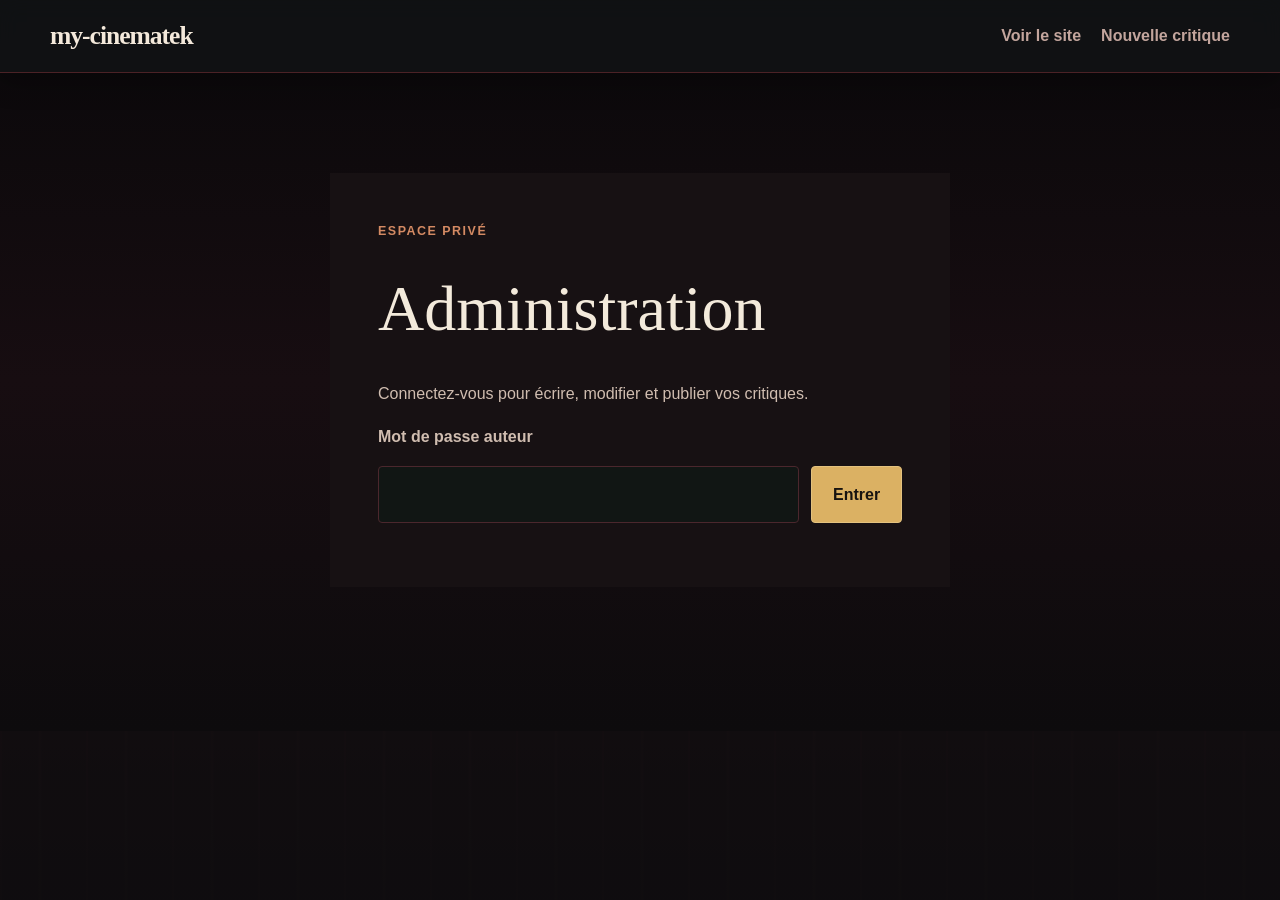
==== commit bf16d25a: "Modernized admin page" ====
--- a/admin.html
+++ b/admin.html
@@ -5,7 +5,7 @@
     <meta charset="UTF-8" />
     <meta name="viewport" content="width=device-width, initial-scale=1.0" />
     <title>Administration | my-cinematek</title>
-    <link rel="stylesheet" href="styles.css?v=20260925-04" />
+    <link rel="stylesheet" href="styles.css?v=20260930-admin-01" />
 </head>
 
 <body>
@@ -14,7 +14,7 @@
             <a href="/" class="brand">my-cinematek</a>
             <nav class="main-nav" aria-label="Navigation d’administration">
                 <a href="/">Voir le site</a>
-                <a href="#editor">Éditeur</a>
+                <a href="#review-form">Nouvelle critique</a>
             </nav>
         </div>
     </header>
@@ -37,13 +37,21 @@
         <section id="editor" class="admin-editor hidden">
             <div class="admin-heading">
                 <div>
-                    <p class="eyebrow">éditeur privé</p>
-                    <h1>Écrire une critique</h1>
+                    <p class="eyebrow">espace auteur</p>
+                    <h1>Studio</h1>
                 </div>
                 <button id="logout" class="secondary-btn" type="button">Verrouiller</button>
             </div>
             <p id="editor-status" class="editor-status" aria-live="polite"></p>
 
+            <nav class="admin-quick-nav" aria-label="Raccourcis de l’espace auteur">
+                <a href="#review-form">Nouvelle critique</a>
+                <a href="#watched-form">Ajouter un visionnage</a>
+                <a href="#watched-admin-list">Visionnages enregistrés</a>
+                <a href="#admin-post-list">Critiques publiées</a>
+            </nav>
+
+            <div class="admin-workspace">
             <form id="review-form" class="panel admin-form">
                 <div class="film-picker">
                     <label for="film-search">Rechercher un film</label>
@@ -93,6 +101,7 @@
                 </div>
             </form>
 
+            <aside class="admin-side-stack" aria-label="Outils de visionnage">
             <section class="panel admin-form letterboxd-sync">
                 <div class="section-head">
                     <p class="eyebrow">import discret</p>
@@ -139,6 +148,8 @@
                 <button class="secondary-btn" type="submit">Ajouter aux visionnages</button>
                 <p id="watched-status" class="field-hint" aria-live="polite"></p>
             </form>
+            </aside>
+            </div>
 
             <section class="admin-posts watched-admin-list">
                 <div class="section-head">
@@ -169,7 +180,7 @@
             </section>
         </section>
     </main>
-    <script src="admin.js?v=20260925-02"></script>
+    <script src="admin.js?v=20260925-03"></script>
 </body>
 
 </html>
--- a/styles.css
+++ b/styles.css
@@ -70,8 +70,11 @@
     min-width: 0;
     margin-top: 3rem;
     padding: 1.5rem;
-    height: 960px;
-    max-height: calc(100vh - 7rem);
+    height: auto;
+    min-height: 0;
+    max-height: none;
+    align-self: stretch;
+    overflow: hidden;
     display: flex;
     flex-direction: column;
 }
@@ -79,10 +82,14 @@
 #watched-list {
     display: grid;
     grid-template-columns: 1fr;
+    grid-auto-rows: max-content;
+    align-content: start;
     gap: 0;
     width: 100%;
+    height: 0;
     min-width: 0;
     min-height: 0;
+    flex: 1 1 auto;
     overflow-y: auto;
     padding-right: .45rem;
     scrollbar-color: #9b5b46 rgba(49, 20, 26, .72);
@@ -110,7 +117,8 @@
 .recent-watch-row {
     display: grid;
     grid-template-columns: minmax(0, 1fr) 76px;
-    grid-template-rows: auto auto;
+    grid-template-rows: auto;
+    align-items: center;
     column-gap: 1.1rem;
     width: 100%;
     min-width: 0;
@@ -204,9 +212,10 @@
     text-transform: uppercase;
 }
 
-.watched-load-more {
+.watched-sentinel {
     width: 100%;
-    margin-top: 1rem;
+    height: 1px;
+    margin-top: .5rem;
 }
 
 .viewing-context-note {
@@ -349,11 +358,14 @@
 
 .recent-watch-poster-button {
     grid-column: 2;
+    grid-row: 1;
+    align-self: center;
     position: relative;
+    height: fit-content;
     z-index: 1;
     justify-self: end;
-    transform: translateY(0) rotate(0);
-    transition: transform .24s cubic-bezier(.2, .8, .2, 1), filter .24s ease;
+    transform: none;
+    transition: filter .24s ease;
 }
 
 .recent-watch-poster-button .recent-watch-poster {
@@ -363,7 +375,6 @@
 
 .recent-watch-poster-button:hover,
 .recent-watch-poster-button:focus-visible {
-    transform: translate(-4px, -7px) rotate(1.5deg);
     filter: drop-shadow(0 8px 7px rgba(18, 7, 10, .35));
 }
 
@@ -421,6 +432,40 @@
     align-items: center;
     min-height: 72px;
     gap: 1rem;
+}
+
+.title-language-toggle {
+    display: inline-flex;
+    align-items: center;
+    gap: .15rem;
+    padding: .22rem;
+    border: 1px solid rgba(135, 64, 74, .65);
+    border-radius: 999px;
+    background: rgba(24, 12, 16, .72);
+    box-shadow: inset 0 0 0 1px rgba(255, 208, 164, .04);
+}
+
+.title-language-toggle button {
+    min-width: 2rem;
+    padding: .3rem .48rem;
+    color: #a78680;
+    background: transparent;
+    border: 0;
+    border-radius: 999px;
+    cursor: pointer;
+    font-size: .62rem;
+    letter-spacing: .1em;
+    line-height: 1;
+    transition: color .22s ease, background .22s ease, box-shadow .22s ease;
+}
+
+.title-language-toggle button.active,
+.title-language-toggle button:hover,
+.title-language-toggle button:focus-visible {
+    color: #2a1719;
+    background: #d58d55;
+    box-shadow: 0 2px 8px rgba(213, 141, 85, .2);
+    outline: none;
 }
 
 .brand {
@@ -1587,6 +1632,31 @@
     border-radius: 0;
 }
 
+.admin-entry-actions {
+    display: flex;
+    align-items: center;
+    gap: .5rem;
+    flex-wrap: wrap;
+    justify-content: flex-end;
+}
+
+.admin-main .danger-btn {
+    padding: .75rem 1rem;
+    color: #e09a8b;
+    background: transparent;
+    border: 1px solid #713743;
+    border-radius: 0;
+    cursor: pointer;
+}
+
+.admin-main .danger-btn:hover,
+.admin-main .danger-btn:focus-visible {
+    color: #fff0e5;
+    background: #713743;
+    border-color: #d58d55;
+    outline: none;
+}
+
 .admin-posts {
     padding: 4rem 0;
 }
@@ -2051,6 +2121,256 @@
     text-shadow: 0 5px 28px rgba(0, 0, 0, .35);
 }
 
+.hero {
+    max-width: 1180px;
+    padding: 5rem 0 3rem;
+}
+
+.hero::after {
+    display: none;
+}
+
+.hero-intro {
+    display: grid;
+    grid-template-columns: minmax(0, 1fr) auto;
+    align-items: end;
+    gap: 1rem 2rem;
+    margin-bottom: 3rem;
+}
+
+.hero-index {
+    grid-column: 1 / -1;
+    margin: 0;
+    color: #d58d55;
+    font-size: .7rem;
+    font-weight: 700;
+    letter-spacing: .18em;
+    text-transform: uppercase;
+}
+
+.hero-index span {
+    margin-right: .7rem;
+    color: #f0ad72;
+}
+
+.hero-intro h1 {
+    max-width: none;
+    margin: 0;
+    color: #f4e9db;
+    font-family: "Bodoni 72", Didot, Georgia, serif;
+    font-size: 5.5rem;
+    font-weight: 400;
+    letter-spacing: 0;
+    line-height: .92;
+    text-shadow: none;
+}
+
+.hero-intro h1 em {
+    color: #d58d55;
+    font-weight: 400;
+}
+
+.hero-note {
+    max-width: 18ch;
+    margin: 0 0 .4rem;
+    color: #c3a59d;
+    font-family: Georgia, "Times New Roman", serif;
+    font-size: 1.05rem;
+    font-style: italic;
+    line-height: 1.4;
+}
+
+.featured-review {
+    grid-template-columns: minmax(0, 1fr) minmax(220px, .62fr);
+    gap: 0;
+    min-height: 420px;
+    overflow: visible;
+    border: 0;
+    border-left: 4px solid #d58d55;
+    border-radius: 0;
+    background: linear-gradient(105deg, #18312e 0%, #203a36 72%, transparent 72%);
+    box-shadow: none;
+}
+
+.featured-review::after {
+    display: none;
+}
+
+.featured-review:hover,
+.featured-review:focus-visible {
+    transform: none;
+    border-color: #f0ad72;
+    box-shadow: none;
+}
+
+.featured-review-copy {
+    gap: .65rem;
+    padding: 2.25rem 1.5rem 2.25rem 2.5rem;
+}
+
+.featured-review-copy .eyebrow {
+    margin-bottom: .25rem;
+}
+
+.featured-review-copy h2 {
+    font-family: "Bodoni 72", Didot, Georgia, serif;
+    font-size: 3.35rem;
+    font-weight: 400;
+    letter-spacing: 0;
+    line-height: .98;
+}
+
+.featured-review-title {
+    color: #e0a06f;
+    font-size: .72rem;
+    letter-spacing: .16em;
+}
+
+.featured-review-teaser {
+    max-width: 48ch;
+    color: #ded5cb;
+    font-family: Georgia, "Times New Roman", serif;
+    font-size: 1rem;
+    line-height: 1.65;
+}
+
+.featured-review-meta {
+    align-items: center;
+    justify-content: space-between;
+    max-width: 25rem;
+    margin-top: .55rem;
+    color: #c3a59d;
+}
+
+.featured-review-rating {
+    display: inline-flex;
+    width: 4rem;
+    aspect-ratio: 1;
+    flex-direction: column;
+    align-items: center;
+    justify-content: center;
+    border: 1px solid rgba(var(--rating-rgb), .72);
+    border-radius: 50%;
+    background: linear-gradient(145deg, rgba(var(--rating-rgb), .16), rgba(var(--rating-rgb), .03));
+    box-shadow: inset 0 0 .9rem rgba(var(--rating-rgb), .1), 0 0 1rem rgba(var(--rating-rgb), .08);
+    color: rgb(var(--rating-rgb));
+    line-height: 1;
+}
+
+.featured-review-rating strong {
+    font-family: Georgia, "Times New Roman", serif;
+    font-size: 1.35rem;
+    font-weight: 400;
+}
+
+.featured-review-rating small {
+    margin-top: .2rem;
+    font-size: .55rem;
+    letter-spacing: .08em;
+}
+
+.featured-review-cover {
+    width: min(100%, 250px);
+    height: 370px;
+    min-height: 0;
+    justify-self: center;
+    overflow: hidden;
+    border: 1px solid rgba(244, 233, 219, .5);
+    background: #211216;
+    box-shadow: 0 28px 56px rgba(0, 0, 0, .48);
+    transform: rotate(2deg);
+    transition: transform .25s ease;
+}
+
+.featured-review:hover .featured-review-cover,
+.featured-review:focus-visible .featured-review-cover {
+    transform: rotate(0);
+}
+
+.watched-shelf {
+    border-top: 1px solid rgba(213, 141, 85, .55);
+    border-radius: 0;
+    background: transparent;
+    box-shadow: none;
+}
+
+.watched-shelf .section-head {
+    padding-bottom: 1rem;
+    border-bottom: 1px solid rgba(135, 64, 74, .45);
+}
+
+@media (max-width: 900px) {
+    .hero-intro h1 {
+        font-size: 4.5rem;
+    }
+
+    .featured-review {
+        grid-template-columns: minmax(0, 1fr) minmax(180px, .55fr);
+    }
+
+    .featured-review-copy h2 {
+        font-size: 2.6rem;
+    }
+
+    .featured-review-cover {
+        width: min(100%, 210px);
+        height: 315px;
+    }
+}
+
+@media (max-width: 760px) {
+    .hero {
+        padding: 3.5rem 0 1.5rem;
+    }
+
+    .hero-intro {
+        display: block;
+        margin-bottom: 2rem;
+    }
+
+    .hero-intro h1 {
+        font-size: 3.2rem;
+    }
+
+    .hero-note {
+        max-width: 25ch;
+        margin-top: .8rem;
+    }
+
+    .featured-review {
+        grid-template-columns: minmax(0, 1fr) 112px;
+        min-height: 0;
+        background: linear-gradient(105deg, #18312e 0%, #203a36 78%, transparent 78%);
+    }
+
+    .featured-review-copy {
+        gap: .5rem;
+        padding: 1.5rem .65rem 1.5rem 1rem;
+    }
+
+    .featured-review-copy h2 {
+        font-size: 2rem;
+    }
+
+    .featured-review-teaser {
+        font-size: .83rem;
+        line-height: 1.45;
+    }
+
+    .featured-review-cover {
+        width: 100px;
+        height: 150px;
+    }
+
+    .featured-review-rating {
+        width: 3.3rem;
+    }
+
+    .featured-review-rating strong {
+        font-size: 1.1rem;
+    }
+}
+
 .lede {
     max-width: 620px;
     color: #c9aaa0;
@@ -2217,7 +2537,7 @@
     display: grid;
     grid-template-columns: minmax(0, 1fr) 290px;
     gap: 2rem;
-    align-items: start;
+    align-items: stretch;
 }
 
 .diary-layout .watched-shelf {
@@ -2232,14 +2552,15 @@
 
 .diary-row {
     display: grid;
-    grid-template-columns: 120px 72px minmax(0, 1fr) 28px;
-    gap: 1.2rem;
+    grid-template-columns: 78px 72px minmax(0, 1fr) 54px 28px;
+    gap: 1.1rem;
     align-items: center;
     width: 100%;
-    padding: 1rem 1.2rem;
-    color: var(--ink);
-    background: rgba(32, 31, 30, .82);
-    border: 1px solid var(--border);
+    padding: 1.15rem .25rem;
+    color: #f4e9db;
+    background: transparent;
+    border: 0;
+    border-bottom: 1px solid rgba(135, 64, 74, .45);
     text-align: left;
     cursor: pointer;
     transition: background .2s ease, border-color .2s ease, transform .2s ease;
@@ -2247,9 +2568,9 @@
 
 .diary-row:hover,
 .diary-row:focus-visible {
-    background: #2b2927;
-    border-color: var(--accent);
-    transform: translateX(4px);
+    background: linear-gradient(90deg, rgba(213, 141, 85, .08), transparent 75%);
+    border-bottom-color: rgba(213, 141, 85, .65);
+    transform: translateX(3px);
     outline: none;
 }
 
@@ -2260,25 +2581,68 @@
 }
 
 .diary-date {
-    color: var(--muted);
-    font-size: .72rem;
+    display: flex;
+    flex-direction: column;
+    align-items: flex-start;
+    gap: .08rem;
+    color: #a78680;
+    white-space: nowrap;
+}
+
+.diary-date-weekday {
+    color: #c3a59d;
+    font-size: .54rem;
+    font-weight: 700;
     letter-spacing: .1em;
     text-transform: uppercase;
 }
 
-.diary-date small {
-    display: block;
-    margin-top: .25rem;
-    color: var(--accent);
-    font-size: .62rem;
-    letter-spacing: .14em;
+.diary-date-day {
+    color: #e0a06f;
+    font-family: "Bodoni 72", Didot, Georgia, serif;
+    font-size: 2.25rem;
+    line-height: 1;
+}
+
+.diary-date-full {
+    font-size: .58rem;
+    letter-spacing: .08em;
+    text-transform: uppercase;
+}
+
+.diary-month {
+    display: flex;
+    grid-column: 1 / -1;
+    align-items: center;
+    gap: 1rem;
+    margin: 1.15rem 0 -.2rem;
+    color: #d58d55;
+    font-family: Georgia, "Times New Roman", serif;
+    font-size: .78rem;
+    font-weight: 400;
+    letter-spacing: .16em;
+    text-transform: uppercase;
+}
+
+.diary-month::after {
+    flex: 1;
+    border-top: 1px solid rgba(135, 64, 74, .5);
+    content: "";
 }
 
 .diary-poster {
     width: 72px;
     height: 104px;
     object-fit: cover;
-    border: 1px solid #6f5840;
+    border: 0;
+    box-shadow: 0 12px 24px rgba(0, 0, 0, .42);
+    transform: rotate(-2deg);
+    transition: transform .2s ease;
+}
+
+.diary-row:hover .diary-poster,
+.diary-row:focus-visible .diary-poster {
+    transform: rotate(0);
 }
 
 .diary-copy {
@@ -2288,11 +2652,38 @@
 .diary-copy strong {
     display: block;
     margin-top: .2rem;
-    color: var(--ink);
-    font-family: Georgia, "Times New Roman", serif;
-    font-size: clamp(1.15rem, 2.2vw, 1.7rem);
+    color: #f4e9db;
+    font-family: "Bodoni 72", Didot, Georgia, serif;
+    font-size: 1.7rem;
     font-weight: 400;
     line-height: 1.08;
+}
+
+.diary-rating {
+    display: flex;
+    width: 3.35rem;
+    aspect-ratio: 1;
+    flex-direction: column;
+    align-items: center;
+    justify-content: center;
+    border: 1px solid rgba(var(--rating-rgb), .72);
+    border-radius: 50%;
+    background: linear-gradient(145deg, rgba(var(--rating-rgb), .16), rgba(var(--rating-rgb), .03));
+    box-shadow: inset 0 0 .8rem rgba(var(--rating-rgb), .1), 0 0 .8rem rgba(var(--rating-rgb), .07);
+    color: rgb(var(--rating-rgb));
+    line-height: 1;
+}
+
+.diary-rating strong {
+    font-family: Georgia, "Times New Roman", serif;
+    font-size: 1.15rem;
+    font-weight: 400;
+}
+
+.diary-rating small {
+    margin-top: .15rem;
+    font-size: .52rem;
+    letter-spacing: .08em;
 }
 
 .diary-venue {
@@ -2300,6 +2691,15 @@
     margin-top: .6rem;
     color: var(--muted);
     font-size: .72rem;
+}
+
+.diary-venue::before {
+    display: inline-block;
+    width: 1rem;
+    margin-right: .35rem;
+    border-top: 1px solid #d58d55;
+    content: "";
+    vertical-align: middle;
 }
 
 .diary-arrow {
@@ -2344,6 +2744,43 @@
     box-shadow: inset 0 0 0 1px rgba(255, 255, 255, 0.04);
 }
 
+.critic-pagination {
+    display: flex;
+    align-items: center;
+    justify-content: space-between;
+    gap: 1rem;
+    margin-top: 1.2rem;
+    padding-top: 1rem;
+    border-top: 1px solid #572d34;
+    color: #c3a59d;
+    font-size: .72rem;
+    letter-spacing: .1em;
+    text-transform: uppercase;
+}
+
+.critic-pagination .secondary-btn {
+    min-width: 112px;
+    margin: 0;
+    padding: .55rem .75rem;
+    color: #d7b5a9;
+    background: rgba(112, 35, 46, .18);
+    border-color: #65343b;
+    font-size: .68rem;
+    transition: background .2s ease, border-color .2s ease, color .2s ease;
+}
+
+.critic-pagination .secondary-btn:hover:not(:disabled),
+.critic-pagination .secondary-btn:focus-visible:not(:disabled) {
+    color: #fff0df;
+    background: rgba(158, 70, 82, .5);
+    border-color: #d58d55;
+}
+
+.critic-pagination .secondary-btn:disabled {
+    cursor: default;
+    opacity: .35;
+}
+
 .critic-modal[hidden] {
     display: none;
 }
@@ -2453,18 +2890,25 @@
     }
 
     .diary-row {
-        grid-template-columns: 72px minmax(0, 1fr) 22px;
-        gap: .8rem;
-        padding: .8rem;
+        grid-template-columns: 54px minmax(0, 1fr) 44px 18px;
+        gap: .6rem;
+        padding: .9rem 0;
     }
 
     .diary-date {
-        grid-column: 1 / -1;
+        grid-column: 2;
+        grid-row: 1;
+    }
+
+    .diary-date-day {
+        font-size: 1.8rem;
     }
 
     .diary-poster {
         grid-column: 1;
-        grid-row: 2;
+        grid-row: 1 / 3;
+        width: 50px;
+        height: 76px;
     }
 
     .diary-copy {
@@ -2472,9 +2916,23 @@
         grid-row: 2;
     }
 
+    .diary-copy strong {
+        font-size: 1.25rem;
+    }
+
+    .diary-rating {
+        grid-column: 3;
+        grid-row: 1 / 3;
+        width: 2.6rem;
+    }
+
+    .diary-rating strong {
+        font-size: .95rem;
+    }
+
     .diary-arrow {
-        grid-column: 3;
-        grid-row: 2;
+        grid-column: 4;
+        grid-row: 1 / 3;
     }
 
     .critic-modal-dialog {
@@ -2634,10 +3092,11 @@
     grid-row: 1 / span 2;
     display: block;
     margin: 0;
-    color: var(--accent-strong);
+    color: rgb(var(--rating-rgb));
     font-family: Georgia, "Times New Roman", serif;
     font-size: 3.2rem;
     font-weight: 400;
+    text-shadow: 0 0 18px rgba(var(--rating-rgb), .18);
     white-space: nowrap;
 }
 
@@ -2668,4 +3127,652 @@
     .watched-list {
         grid-template-columns: 1fr;
     }
+}
+
+.critic-modal-backdrop {
+    background: rgba(4, 8, 7, .82);
+    backdrop-filter: blur(10px);
+}
+
+.critic-modal-dialog {
+    width: min(960px, 100%);
+    max-height: min(90vh, 940px);
+    padding: clamp(1.5rem, 4vw, 3.25rem);
+    padding-top: 3.25rem;
+    color: #f4e9db;
+    background: #151a18;
+    border: 1px solid rgba(211, 180, 138, .3);
+    border-radius: 6px;
+    box-shadow: 0 36px 100px rgba(0, 0, 0, .68);
+}
+
+.modal-close {
+    top: .85rem;
+    right: .85rem;
+    color: #d7c7b5;
+    background: #1d2421;
+    border-color: rgba(211, 180, 138, .35);
+}
+
+.modal-close:hover,
+.modal-close:focus-visible {
+    color: #fff4e6;
+    background: rgba(211, 180, 138, .12);
+    border-color: #d58d55;
+}
+
+#modal-content,
+#film-modal-content {
+    display: grid;
+    gap: 1.8rem;
+}
+
+.film-information {
+    padding-top: 0;
+}
+
+.modal-film-heading {
+    align-items: flex-end;
+    gap: 2rem;
+}
+
+.modal-film-heading .poster-button {
+    flex: 0 0 148px;
+}
+
+.modal-film-heading .critic-poster {
+    width: 100%;
+    border: 1px solid rgba(244, 233, 219, .22);
+    box-shadow: 0 20px 42px rgba(0, 0, 0, .48);
+}
+
+#modal-title,
+.film-details-heading h2 {
+    margin: 0;
+    color: #f7efe7;
+    font-family: "Bodoni 72", Didot, Georgia, serif;
+    font-size: 2.7rem;
+    font-weight: 400;
+    line-height: 1;
+}
+
+.modal-film-heading>div>p {
+    margin: .65rem 0 0;
+    color: #bfae9c;
+}
+
+.technical-grid {
+    grid-template-columns: repeat(3, minmax(0, 1fr));
+    gap: 1.1rem 1.4rem;
+    max-width: none;
+    margin-top: 1.6rem;
+    padding: 1.15rem 1.25rem;
+    background: rgba(222, 198, 163, .045);
+    border: 1px solid rgba(222, 198, 163, .14);
+    border-radius: 4px;
+}
+
+.technical-grid span {
+    color: #b29981;
+    font-size: .62rem;
+}
+
+.technical-grid strong {
+    color: #eee2d2;
+    font-size: .88rem;
+    line-height: 1.45;
+    text-overflow: clip;
+    white-space: normal;
+}
+
+.viewing-context {
+    margin: 0;
+    padding: .9rem 1rem;
+    background: rgba(213, 141, 85, .055);
+    border-left: 2px solid rgba(213, 141, 85, .72);
+}
+
+.viewing-context .eyebrow {
+    margin-bottom: .45rem;
+}
+
+.viewing-context-line {
+    gap: .65rem 1rem;
+}
+
+.viewing-context-line>span+span {
+    border-color: rgba(211, 180, 138, .3);
+}
+
+.critic-text {
+    max-width: 68ch;
+}
+
+.critic-text .post-body,
+.critic-conclusion .post-body {
+    color: #e0d7cc;
+    font-family: Georgia, "Times New Roman", serif;
+    font-size: 1.03rem;
+    line-height: 1.85;
+}
+
+.critic-conclusion .post-body {
+    color: #f1e5cf;
+    font-size: 1.18rem;
+    line-height: 1.65;
+}
+
+.critic-conclusion {
+    grid-template-columns: minmax(0, 1fr) auto;
+    gap: 1rem 2rem;
+    align-items: center;
+    margin-top: .35rem;
+    padding: 1.25rem 1.35rem 1.4rem;
+    background: linear-gradient(115deg, rgba(201, 155, 75, .2), rgba(201, 155, 75, .065));
+    border: 1px solid rgba(219, 177, 99, .34);
+    border-left: 4px solid #dbb163;
+    border-radius: 4px;
+    box-shadow: inset 0 1px 0 rgba(255, 255, 255, .035);
+}
+
+.critic-conclusion .eyebrow {
+    margin-bottom: 0;
+    color: #e5bc70;
+}
+
+.critic-conclusion .rating {
+    font-size: 3rem;
+}
+
+.critic-share {
+    margin-top: 0;
+    padding-top: 1.2rem;
+    border-top: 1px solid rgba(211, 180, 138, .16);
+}
+
+.share-button {
+    color: #e8dccd;
+    background: rgba(222, 198, 163, .06);
+    border-color: rgba(211, 180, 138, .32);
+    border-radius: 4px;
+}
+
+.share-button:hover,
+.share-button:focus-visible {
+    color: #fff4e6;
+    background: rgba(211, 180, 138, .12);
+    border-color: #d58d55;
+}
+
+.film-modal-dialog {
+    width: min(780px, 100%);
+}
+
+.film-details {
+    display: grid;
+    gap: 1.5rem;
+}
+
+.film-details-heading {
+    align-items: flex-end;
+    gap: 2rem;
+}
+
+.film-details-heading h2 {
+    max-width: 14ch;
+}
+
+.film-details-poster {
+    width: 160px;
+    border: 1px solid rgba(244, 233, 219, .22);
+    border-radius: 3px;
+    box-shadow: 0 24px 48px rgba(0, 0, 0, .48);
+}
+
+.film-tagline {
+    max-width: 30ch;
+    margin: .85rem 0 0;
+    color: #d7c7b5;
+    font-size: 1.1rem;
+    line-height: 1.5;
+}
+
+.film-overview-block {
+    margin-top: 0;
+    padding-top: 1.2rem;
+    border-color: rgba(211, 180, 138, .2);
+    color: #d6cec4;
+}
+
+.film-overview-block>p:last-child {
+    max-width: 70ch;
+    margin-bottom: 0;
+}
+
+.film-homepage {
+    justify-self: start;
+    margin-top: 0;
+    border-radius: 4px;
+}
+
+@media (max-width: 700px) {
+    .critic-modal {
+        padding: .65rem;
+    }
+
+    .critic-modal-dialog {
+        max-height: 94vh;
+        padding: 3.1rem 1rem 1.25rem;
+    }
+
+    .modal-film-heading,
+    .film-details-heading {
+        align-items: flex-start;
+        gap: 1rem;
+    }
+
+    .modal-film-heading .poster-button {
+        flex-basis: 92px;
+    }
+
+    .film-details-poster {
+        width: 104px;
+    }
+
+    #modal-title,
+    .film-details-heading h2 {
+        font-size: 1.8rem;
+        line-height: 1.05;
+    }
+
+    .technical-grid {
+        grid-template-columns: repeat(2, minmax(0, 1fr));
+        gap: .9rem .7rem;
+        padding: .9rem;
+    }
+
+    .critic-conclusion {
+        grid-template-columns: minmax(0, 1fr) auto;
+        gap: .8rem;
+        padding: 1rem;
+    }
+
+    .critic-conclusion .rating {
+        font-size: 2.15rem;
+    }
+
+    .critic-text .post-body,
+    .critic-conclusion .post-body {
+        font-size: .96rem;
+        line-height: 1.75;
+    }
+
+    .critic-conclusion .post-body {
+        font-size: 1.05rem;
+    }
+}
+
+.watched-shelf .section-head {
+    display: block;
+    padding-bottom: 1.15rem;
+    border-bottom: 1px solid rgba(135, 64, 74, .38);
+}
+
+.watched-shelf .section-head .eyebrow {
+    margin-bottom: .35rem;
+    color: #a9b59a;
+    font-size: .64rem;
+}
+
+.watched-shelf .section-head h2 {
+    margin: 0;
+    color: #f0e5d6;
+    font-family: "Bodoni 72", Didot, Georgia, serif;
+    font-size: 1.8rem;
+    font-weight: 400;
+    line-height: 1.05;
+}
+
+.recent-watch-row {
+    grid-template-columns: minmax(0, 1fr) 68px;
+    column-gap: .9rem;
+    padding: 1.05rem 0 1.15rem;
+    border-bottom-color: rgba(135, 64, 74, .36);
+}
+
+.recent-watch-copy strong {
+    color: #f0e5d6;
+    font-family: "Bodoni 72", Didot, Georgia, serif;
+    font-size: 1.18rem;
+    line-height: 1.12;
+}
+
+.recent-watch-meta {
+    gap: .4rem .55rem;
+    margin-top: .65rem;
+    color: #aaa29a;
+    font-size: .66rem;
+}
+
+.recent-watch-meta>span+span {
+    padding-left: .55rem;
+    border-left-color: rgba(211, 180, 138, .25);
+}
+
+.recent-watch-date {
+    color: #c9a979;
+    font-variant-numeric: tabular-nums;
+}
+
+.recent-watch-rating {
+    display: inline-flex;
+    align-items: center;
+    gap: .3rem;
+    color: rgb(var(--rating-rgb));
+    font-family: Georgia, "Times New Roman", serif;
+    font-size: .75rem;
+    font-variant-numeric: tabular-nums;
+}
+
+.recent-watch-rating::before {
+    width: .36rem;
+    height: .36rem;
+    border-radius: 50%;
+    background: currentColor;
+    box-shadow: 0 0 .45rem rgba(var(--rating-rgb), .4);
+    content: "";
+}
+
+.recent-watch-poster {
+    width: 68px;
+    height: 100px;
+    border: 0;
+    box-shadow: 0 12px 24px rgba(0, 0, 0, .38);
+    transform: rotate(2deg);
+    transition: transform .2s ease;
+}
+
+.recent-watch-poster-button:hover .recent-watch-poster,
+.recent-watch-poster-button:focus-visible .recent-watch-poster {
+    transform: rotate(0);
+}
+
+.recent-watch-note {
+    margin-top: .75rem;
+    padding-left: .65rem;
+    border-left: 1px solid rgba(169, 181, 154, .48);
+    color: #d1c5b5;
+    font-family: Georgia, "Times New Roman", serif;
+    font-size: .82rem;
+    font-style: italic;
+    line-height: 1.5;
+}
+
+.recent-watch-note small {
+    color: #a9b59a;
+    font-family: "Segoe UI", Arial, sans-serif;
+    font-size: .55rem;
+    font-style: normal;
+    letter-spacing: .14em;
+}
+
+@media (max-width: 760px) {
+    .watched-shelf {
+        padding: 1.1rem .25rem;
+    }
+}
+
+.admin-main {
+    max-width: 1440px;
+    padding-top: 1.25rem;
+}
+
+.admin-editor {
+    display: grid;
+    grid-template-columns: minmax(0, 1fr);
+    gap: 1.15rem;
+}
+
+.admin-heading,
+.editor-status,
+.admin-quick-nav,
+.admin-workspace,
+.admin-posts {
+    grid-column: 1 / -1;
+}
+
+.admin-heading {
+    align-items: center;
+    margin: 1.5rem 0 .25rem;
+}
+
+.admin-heading h1 {
+    margin: 0;
+    color: #f4e9db;
+    font-family: "Bodoni 72", Didot, Georgia, serif;
+    font-size: 2.6rem;
+    font-weight: 400;
+    line-height: 1;
+}
+
+.admin-heading .eyebrow {
+    margin-bottom: .45rem;
+    color: #a9b59a;
+}
+
+.editor-status {
+    margin: 0;
+    padding: .7rem .9rem;
+    color: #d8cdbd;
+    background: rgba(169, 181, 154, .06);
+    border: 1px solid rgba(169, 181, 154, .2);
+    border-left: 3px solid #a9b59a;
+    border-radius: 4px;
+}
+
+.admin-quick-nav {
+    display: flex;
+    gap: .25rem;
+    overflow-x: auto;
+    padding-bottom: .7rem;
+    border-bottom: 1px solid rgba(211, 180, 138, .2);
+    scrollbar-width: thin;
+}
+
+.admin-quick-nav a {
+    flex: 0 0 auto;
+    padding: .55rem .8rem;
+    color: #c3b6a5;
+    border-bottom: 2px solid transparent;
+    font-size: .76rem;
+    text-decoration: none;
+    transition: color .18s ease, border-color .18s ease;
+}
+
+.admin-quick-nav a:hover,
+.admin-quick-nav a:focus-visible {
+    color: #f0c678;
+    border-bottom-color: #d58d55;
+    outline: none;
+}
+
+.admin-workspace {
+    display: grid;
+    grid-template-columns: minmax(0, 1.65fr) minmax(300px, .85fr);
+    gap: 1.15rem;
+    align-items: start;
+    scroll-margin-top: 96px;
+}
+
+.admin-side-stack {
+    display: grid;
+    gap: 1.15rem;
+    min-width: 0;
+}
+
+.admin-main .admin-form {
+    min-width: 0;
+    margin: 0;
+    padding: 1.25rem;
+    background: rgba(21, 26, 24, .92);
+    border: 1px solid rgba(211, 180, 138, .2);
+    border-radius: 5px;
+    box-shadow: 0 14px 30px rgba(0, 0, 0, .14);
+}
+
+.admin-main .admin-form>.section-head {
+    margin-bottom: 1rem;
+    padding-bottom: .75rem;
+    border-bottom: 1px solid rgba(211, 180, 138, .17);
+}
+
+.admin-main .admin-form>.section-head h2 {
+    margin: 0;
+    color: #f0e5d6;
+    font-family: "Bodoni 72", Didot, Georgia, serif;
+    font-size: 1.55rem;
+    font-weight: 400;
+}
+
+.admin-main .film-picker {
+    padding: .9rem;
+    background: rgba(169, 181, 154, .045);
+    border-color: rgba(169, 181, 154, .18);
+    border-radius: 4px;
+}
+
+.admin-main input,
+.admin-main textarea,
+.admin-main select {
+    border-radius: 4px;
+    background: #111614;
+}
+
+.admin-main input:focus,
+.admin-main textarea:focus,
+.admin-main select:focus {
+    outline: 2px solid rgba(213, 141, 85, .22);
+    outline-offset: 1px;
+}
+
+.admin-main .primary-btn,
+.admin-main .secondary-btn,
+.admin-main .danger-btn {
+    border-radius: 4px;
+    transition: color .18s ease, background .18s ease, border-color .18s ease;
+}
+
+.admin-main .primary-btn {
+    color: #171310;
+    background: #dbb163;
+    border-color: #e3c27f;
+}
+
+.admin-main .primary-btn:hover,
+.admin-main .primary-btn:focus-visible {
+    background: #e6c57e;
+}
+
+.admin-posts {
+    padding: 1.6rem 0 2.25rem;
+    border-top: 1px solid rgba(211, 180, 138, .2);
+    scroll-margin-top: 96px;
+}
+
+.admin-posts .section-head {
+    display: flex;
+    align-items: end;
+    justify-content: space-between;
+    gap: 1rem;
+    margin-bottom: 1rem;
+}
+
+.admin-posts .section-head .eyebrow {
+    margin: 0;
+}
+
+.admin-posts .section-head h2 {
+    margin: 0;
+    color: #f0e5d6;
+    font-family: "Bodoni 72", Didot, Georgia, serif;
+    font-size: 1.9rem;
+    font-weight: 400;
+}
+
+.admin-toolbar {
+    align-items: end;
+}
+
+.admin-post {
+    padding: .9rem 1rem;
+    background: rgba(21, 26, 24, .72);
+    border-color: rgba(211, 180, 138, .18);
+    border-radius: 4px;
+}
+
+.admin-post h3 {
+    color: #f0e5d6;
+    font-size: 1.18rem;
+}
+
+.admin-entry-actions .secondary-btn,
+.admin-entry-actions .danger-btn {
+    padding: .55rem .75rem;
+    font-size: .72rem;
+}
+
+.admin-main #review-form,
+.admin-main #watched-form,
+.admin-main .letterboxd-sync,
+.admin-main #watched-admin-list,
+.admin-main #admin-post-list {
+    scroll-margin-top: 96px;
+}
+
+@media (max-width: 980px) {
+    .admin-workspace {
+        grid-template-columns: minmax(0, 1.2fr) minmax(260px, .8fr);
+    }
+}
+
+@media (max-width: 760px) {
+    .admin-main {
+        width: min(100% - 1.25rem, 680px);
+        padding-top: .5rem;
+    }
+
+    .admin-heading {
+        margin-top: 1.25rem;
+    }
+
+    .admin-heading h1 {
+        font-size: 2.15rem;
+    }
+
+    .admin-workspace {
+        grid-template-columns: minmax(0, 1fr);
+    }
+
+    .admin-side-stack {
+        grid-template-columns: minmax(0, 1fr);
+    }
+
+    .admin-main .admin-form {
+        padding: 1rem;
+    }
+
+    .admin-post {
+        align-items: flex-start;
+        flex-direction: column;
+    }
+
+    .admin-entry-actions {
+        justify-content: flex-start;
+        width: 100%;
+    }
+
+    .admin-posts .section-head {
+        align-items: flex-start;
+        flex-direction: column;
+    }
 }
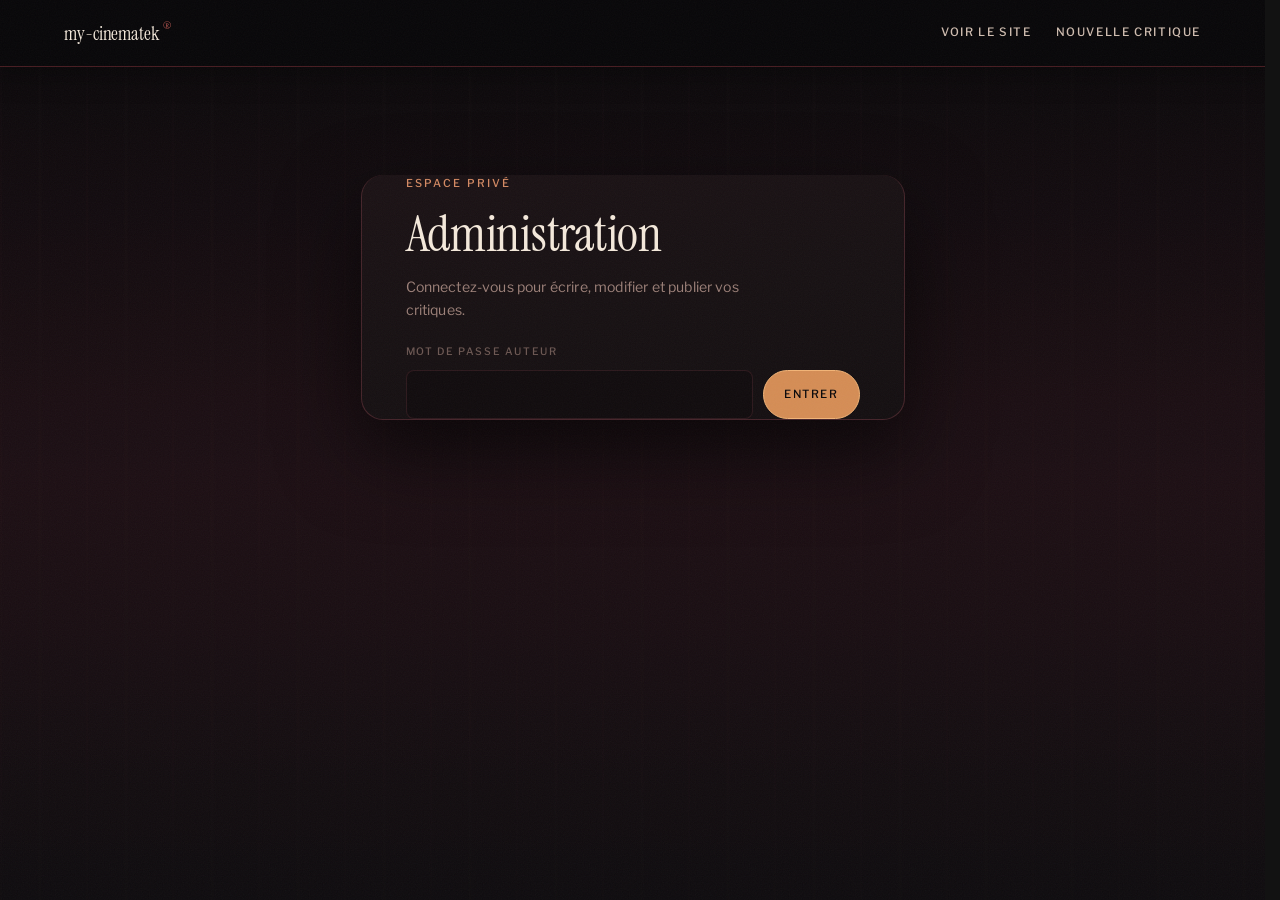
==== commit 57617a13: "Style admin page + mobile" ====
--- a/admin.html
+++ b/admin.html
@@ -1,26 +1,31 @@
 <!DOCTYPE html>
-<html lang="en">
+<html lang="fr">
 
 <head>
     <meta charset="UTF-8" />
     <meta name="viewport" content="width=device-width, initial-scale=1.0" />
     <title>Administration | my-cinematek</title>
-    <link rel="stylesheet" href="styles.css?v=20260930-admin-01" />
+    <meta name="color-scheme" content="dark" />
+    <link rel="preconnect" href="https://fonts.googleapis.com" />
+    <link rel="preconnect" href="https://fonts.gstatic.com" crossorigin />
+    <link
+        href="https://fonts.googleapis.com/css2?family=Instrument+Serif:ital@0,1&family=Libre+Franklin:ital,wght@0,400;0,500;0,600;1,400&family=Source+Serif+4:ital,opsz,wght@0,8..60,400;0,8..60,600;1,8..60,400&display=swap"
+        rel="stylesheet" />
+    <link rel="stylesheet" href="styles.css?v=20261116-density-02" />
+    <link rel="stylesheet" href="admin.css?v=20261116-admin-02" />
 </head>
 
 <body>
-    <header class="site-header">
-        <div class="container nav-wrap">
-            <a href="/" class="brand">my-cinematek</a>
-            <nav class="main-nav" aria-label="Navigation d’administration">
+    <main id="top" class="journal admin-main">
+        <header class="topbar">
+            <a href="/" class="brand">my-cinematek<span>®</span></a>
+            <nav class="admin-nav" aria-label="Navigation d’administration">
                 <a href="/">Voir le site</a>
                 <a href="#review-form">Nouvelle critique</a>
             </nav>
-        </div>
-    </header>
-
-    <main class="container site-main admin-main">
-        <section id="login-panel" class="admin-login panel">
+        </header>
+
+        <section id="login-panel" class="admin-login">
             <p class="eyebrow">espace privé</p>
             <h1>Administration</h1>
             <p>Connectez-vous pour écrire, modifier et publier vos critiques.</p>
@@ -45,14 +50,37 @@
             <p id="editor-status" class="editor-status" aria-live="polite"></p>
 
             <nav class="admin-quick-nav" aria-label="Raccourcis de l’espace auteur">
+                <a href="#published-reviews">Critiques publiées</a>
                 <a href="#review-form">Nouvelle critique</a>
                 <a href="#watched-form">Ajouter un visionnage</a>
                 <a href="#watched-admin-list">Visionnages enregistrés</a>
-                <a href="#admin-post-list">Critiques publiées</a>
             </nav>
 
+            <section id="published-reviews" class="admin-posts admin-review-library">
+                <div class="section-head">
+                    <div>
+                        <p class="eyebrow">bibliothèque</p>
+                        <h2>Critiques publiées</h2>
+                    </div>
+                    <span id="admin-post-count" class="admin-post-count" aria-live="polite"></span>
+                </div>
+                <div class="admin-toolbar">
+                    <label class="admin-search-field">
+                        <span>Rechercher par titre, film ou date</span>
+                        <input id="admin-post-search" type="search" placeholder="Ex. Perfect Days, 2026-09…"
+                            autocomplete="off" />
+                    </label>
+                    <div class="pager-controls" aria-label="Navigation des critiques">
+                        <button id="admin-post-prev" class="secondary-btn" type="button" disabled>Précédentes</button>
+                        <span id="admin-post-page-label">Page 1</span>
+                        <button id="admin-post-next" class="secondary-btn" type="button" disabled>Suivantes</button>
+                    </div>
+                </div>
+                <div id="admin-post-list" class="admin-post-list" aria-live="polite"></div>
+            </section>
+
             <div class="admin-workspace">
-            <form id="review-form" class="panel admin-form">
+            <form id="review-form" class="admin-form">
                 <div class="film-picker">
                     <label for="film-search">Rechercher un film</label>
                     <div class="search-row">
@@ -93,6 +121,16 @@
                 <label>Contexte<input id="context" type="text" placeholder="Note facultative sur la séance" /></label>
                 <label>Votre critique<textarea id="review-body" rows="12" placeholder="Écrivez ce qui vous est resté."
                         required></textarea></label>
+                <p class="field-hint">Pour masquer un passage de la critique ou de la conclusion, entourez-le de [spoiler]...[/spoiler]. Chaque lecteur pourra le révéler ou afficher tous les spoilers.</p>
+                <section class="review-photo-editor" aria-labelledby="review-photos-title">
+                    <div>
+                        <h3 id="review-photos-title">Photos de la séance</h3>
+                        <p class="field-hint">Ajoutez jusqu’à 8 photos, une légende et leur position dans le texte.</p>
+                    </div>
+                    <label>Ajouter des photos<input id="review-photos-input" type="file" accept="image/*" multiple /></label>
+                    <div id="review-photo-drafts" class="review-photo-drafts"></div>
+                    <p id="review-photos-status" class="field-hint" aria-live="polite"></p>
+                </section>
                 <label>Conclusion<textarea id="conclusion" rows="4" placeholder="Votre dernière pensée avant la note."
                         required></textarea></label>
                 <div class="form-actions">
@@ -102,7 +140,7 @@
             </form>
 
             <aside class="admin-side-stack" aria-label="Outils de visionnage">
-            <section class="panel admin-form letterboxd-sync">
+            <section class="admin-form letterboxd-sync">
                 <div class="section-head">
                     <p class="eyebrow">import discret</p>
                     <h2>Letterboxd</h2>
@@ -116,7 +154,7 @@
                 <p id="letterboxd-status" class="field-hint" aria-live="polite"></p>
             </section>
 
-            <form id="watched-form" class="panel admin-form watched-form">
+            <form id="watched-form" class="admin-form watched-form">
                 <div class="section-head">
                     <p class="eyebrow">sans critique</p>
                     <h2>Ajouter un visionnage</h2>
@@ -171,16 +209,9 @@
                 <div id="watched-admin-list"></div>
             </section>
 
-            <section class="admin-posts">
-                <div class="section-head">
-                    <p class="eyebrow">publiées</p>
-                    <h2>Vos critiques</h2>
-                </div>
-                <div id="admin-post-list" class="admin-post-list"></div>
-            </section>
         </section>
     </main>
-    <script src="admin.js?v=20260925-03"></script>
+    <script src="admin.js?v=20261116-admin-01"></script>
 </body>
 
 </html>
--- a/styles.css
+++ b/styles.css
@@ -1,3778 +1,1865 @@
-:root {
-    --paper: #f7f1e8;
-    --paper-strong: #ebdcc5;
-    --card: #fffaf3;
-    --ink: #1b1b1b;
-    --ink-soft: #4b4a47;
-    --muted: #736d66;
-    --accent: #c96a3e;
-    --accent-strong: #a4522d;
-    --border: #d9ccb9;
-    --tag: #eee2d0;
-    --shadow: rgba(27, 27, 27, 0.08);
-    --max-width: 1180px;
-}
-
-* {
-    box-sizing: border-box;
-}
-
-html {
-    scroll-behavior: smooth;
-}
-
-body {
-    margin: 0;
-    background: var(--paper);
-    color: var(--ink);
-    font-family: "Segoe UI", Arial, sans-serif;
-    line-height: 1.7;
-}
-
-img {
-    max-width: 100%;
-    display: block;
-}
-
-button,
-input,
-textarea {
-    font: inherit;
-}
-
-.hidden {
-    display: none !important;
-}
-
-.container {
-    width: min(var(--max-width), calc(100% - 2rem));
-    margin: 0 auto;
-}
-
-.site-header {
-    position: sticky;
-    top: 0;
-    z-index: 10;
-    background: rgba(255, 250, 243, 0.9);
-    backdrop-filter: blur(10px);
-    border-bottom: 1px solid var(--border);
-}
-
-.diary-layout {
-    display: grid;
-    grid-template-columns: minmax(0, 1fr) 380px;
-    gap: 2.5rem;
-    align-items: start;
-}
-
-.watched-shelf {
-    width: 100%;
-    min-width: 0;
-    margin-top: 3rem;
-    padding: 1.5rem;
-    height: auto;
-    min-height: 0;
-    max-height: none;
-    align-self: stretch;
-    overflow: hidden;
-    display: flex;
-    flex-direction: column;
-}
-
-#watched-list {
-    display: grid;
-    grid-template-columns: 1fr;
-    grid-auto-rows: max-content;
-    align-content: start;
-    gap: 0;
-    width: 100%;
-    height: 0;
-    min-width: 0;
-    min-height: 0;
-    flex: 1 1 auto;
-    overflow-y: auto;
-    padding-right: .45rem;
-    scrollbar-color: #9b5b46 rgba(49, 20, 26, .72);
-    scrollbar-width: thin;
-}
-
-#watched-list::-webkit-scrollbar {
-    width: 7px;
-}
-
-#watched-list::-webkit-scrollbar-track {
-    background: rgba(49, 20, 26, .72);
-}
-
-#watched-list::-webkit-scrollbar-thumb {
-    background: #9b5b46;
-    border: 1px solid #211216;
-    border-radius: 8px;
-}
-
-#watched-list::-webkit-scrollbar-thumb:hover {
-    background: #d58d55;
-}
-
-.recent-watch-row {
-    display: grid;
-    grid-template-columns: minmax(0, 1fr) 76px;
-    grid-template-rows: auto;
-    align-items: center;
-    column-gap: 1.1rem;
-    width: 100%;
-    min-width: 0;
-    padding: 1rem 0;
-    border-bottom: 1px solid #572d34;
-}
-
-.recent-watch-copy {
-    grid-column: 1;
-    grid-row: 1;
-    min-width: 0;
-    width: 100%;
-}
-
-.recent-watch-copy strong {
-    display: block;
-    color: var(--ink);
-    font-family: Georgia, "Times New Roman", serif;
-    font-size: 1.08rem;
-    font-weight: 400;
-    line-height: 1.2;
-}
-
-.recent-watch-meta {
-    display: flex;
-    align-items: center;
-    flex-wrap: wrap;
-    gap: .35rem .65rem;
-    min-width: 0;
-    margin-top: .55rem;
-    color: var(--muted);
-    font-size: .7rem;
-    line-height: 1.35;
-}
-
-.recent-watch-meta>span {
-    min-width: 0;
-}
-
-.recent-watch-meta>span+span {
-    padding-left: .65rem;
-    border-left: 1px solid rgba(213, 141, 85, .35);
-}
-
-.recent-watch-date,
-.recent-watch-rating {
-    white-space: nowrap;
-}
-
-.recent-watch-venue {
-    overflow-wrap: anywhere;
-}
-
-.recent-watch-rating {
-    color: #e0a06f;
-    letter-spacing: .03em;
-}
-
-.recent-watch-copy em {
-    color: var(--accent);
-    font-family: "Trebuchet MS", sans-serif;
-    font-size: .58rem;
-    font-style: normal;
-    letter-spacing: .1em;
-    text-transform: uppercase;
-}
-
-.recent-watch-poster {
-    grid-column: 2;
-    grid-row: 1;
-    width: 76px;
-    height: 108px;
-    object-fit: cover;
-    border: 1px solid #6f3840;
-}
-
-.recent-watch-note {
-    width: 100%;
-    margin: .85rem 0 0;
-    color: var(--ink-soft);
-    font-size: .82rem;
-    line-height: 1.45;
-}
-
-.recent-watch-note small {
-    display: block;
-    margin-bottom: .2rem;
-    color: var(--accent);
-    font-size: .58rem;
-    letter-spacing: .12em;
-    text-transform: uppercase;
-}
-
-.watched-sentinel {
-    width: 100%;
-    height: 1px;
-    margin-top: .5rem;
-}
-
-.viewing-context-note {
-    display: inline-flex;
-    align-items: center;
-    gap: .4rem;
-    color: var(--ink-soft);
-    font-size: .82rem;
-}
-
-.viewing-context-note strong {
-    color: var(--accent-strong);
-    font-size: .66rem;
-    letter-spacing: .12em;
-    text-transform: uppercase;
-}
-
-.venue-map-button {
-    display: inline-flex;
-    align-items: center;
-    gap: .28rem;
-    margin-left: .3rem;
-    padding: .18rem .48rem;
-    color: #f5d9bd !important;
-    background: rgba(143, 57, 67, .45);
-    border: 1px solid #8d4650;
-    border-radius: 999px;
-    font-size: .64rem;
-    letter-spacing: .04em;
-    line-height: 1.2;
-    text-decoration: none !important;
-    white-space: nowrap;
-    transition: background .2s ease, border-color .2s ease, transform .2s ease;
-}
-
-.venue-map-button span {
-    margin: 0;
-    color: var(--accent-strong);
-    font-size: .9rem;
-    line-height: 1;
-}
-
-.venue-map-button:hover,
-.venue-map-button:focus-visible {
-    color: #fff1e5 !important;
-    background: #9e4652;
-    border-color: var(--accent-strong);
-    transform: translateY(-1px);
-    outline: none;
-}
-
-.viewing-context {
-    margin: 1.5rem 0 2.5rem;
-    padding: .85rem 1rem;
-    border: 1px solid #6b343d;
-    border-left: 4px solid var(--accent);
-    background: rgba(112, 35, 46, .18);
-}
-
-.viewing-context .eyebrow {
-    margin-bottom: .45rem;
-}
-
-.viewing-context-line {
-    display: flex;
-    align-items: center;
-    flex-wrap: wrap;
-    gap: .75rem 1.2rem;
-    color: var(--ink-soft);
-    font-family: Georgia, "Times New Roman", serif;
-    font-size: 1rem;
-}
-
-.viewing-context-line>span+span {
-    padding-left: 1.2rem;
-    border-left: 1px solid #704049;
-}
-
-.poster-button {
-    display: block;
-    padding: 0;
-    background: transparent;
-    border: 0;
-    cursor: pointer;
-}
-
-.poster-button .critic-poster {
-    transition: transform .2s ease, filter .2s ease;
-}
-
-.poster-button:hover .critic-poster,
-.poster-button:focus-visible .critic-poster {
-    filter: brightness(1.15);
-    transform: scale(1.03);
-}
-
-.film-modal-dialog {
-    max-width: 760px;
-}
-
-.film-details-heading {
-    display: flex;
-    align-items: center;
-    gap: 1.4rem;
-}
-
-.film-details-heading h2 {
-    margin: 0;
-    font-family: Georgia, "Times New Roman", serif;
-    font-size: clamp(2rem, 5vw, 3.5rem);
-    font-weight: 400;
-}
-
-.film-details-poster {
-    width: 130px;
-    aspect-ratio: 2 / 3;
-    object-fit: cover;
-    border: 1px solid #6f3840;
-    box-shadow: 0 12px 28px rgba(0, 0, 0, .45);
-}
-
-.film-tagline {
-    color: var(--ink-soft);
-    font-family: Georgia, "Times New Roman", serif;
-    font-style: italic;
-}
-
-.film-overview-block {
-    margin-top: 2rem;
-    padding-top: 1.2rem;
-    border-top: 1px solid var(--border);
-    color: var(--ink-soft);
-    font-family: Georgia, "Times New Roman", serif;
-    line-height: 1.7;
-}
-
-.film-homepage {
-    margin-top: 1.5rem;
-}
-
-.recent-watch-poster-button {
-    grid-column: 2;
-    grid-row: 1;
-    align-self: center;
-    position: relative;
-    height: fit-content;
-    z-index: 1;
-    justify-self: end;
-    transform: none;
-    transition: filter .24s ease;
-}
-
-.recent-watch-poster-button .recent-watch-poster {
-    display: block;
-    transition: box-shadow .24s ease, filter .24s ease;
-}
-
-.recent-watch-poster-button:hover,
-.recent-watch-poster-button:focus-visible {
-    filter: drop-shadow(0 8px 7px rgba(18, 7, 10, .35));
-}
-
-.recent-watch-poster-button:hover .recent-watch-poster,
-.recent-watch-poster-button:focus-visible .recent-watch-poster {
-    filter: brightness(1.12);
-    box-shadow: 0 0 0 1px var(--accent);
-}
-
-.recent-watch-poster-button:focus-visible {
-    outline: 2px solid var(--accent);
-    outline-offset: 4px;
-}
-
-@media (prefers-reduced-motion: reduce) {
-
-    .recent-watch-poster-button,
-    .recent-watch-poster-button .recent-watch-poster {
-        transition: none;
-    }
-}
-
-@media (max-width: 600px) {
-    .film-details-heading {
-        align-items: flex-start;
-    }
-
-    .film-details-poster {
-        width: 92px;
-    }
-}
-
-@media (max-width: 900px) {
-    .diary-layout {
-        grid-template-columns: minmax(0, 1fr) 330px !important;
-        gap: 1.25rem !important;
-    }
-}
-
-@media (max-width: 760px) {
-    .diary-layout {
-        grid-template-columns: 1fr !important;
-    }
-
-    #watched-shelf {
-        margin-top: 1rem;
-    }
-}
-
-/* Recent watches follow their own compact row layout; legacy watched-item styles were removed to avoid conflicting grid rules. */
-
-.nav-wrap {
-    display: flex;
-    justify-content: space-between;
-    align-items: center;
-    min-height: 72px;
-    gap: 1rem;
-}
-
-.title-language-toggle {
-    display: inline-flex;
-    align-items: center;
-    gap: .15rem;
-    padding: .22rem;
-    border: 1px solid rgba(135, 64, 74, .65);
-    border-radius: 999px;
-    background: rgba(24, 12, 16, .72);
-    box-shadow: inset 0 0 0 1px rgba(255, 208, 164, .04);
-}
-
-.title-language-toggle button {
-    min-width: 2rem;
-    padding: .3rem .48rem;
-    color: #a78680;
-    background: transparent;
-    border: 0;
-    border-radius: 999px;
-    cursor: pointer;
-    font-size: .62rem;
-    letter-spacing: .1em;
-    line-height: 1;
-    transition: color .22s ease, background .22s ease, box-shadow .22s ease;
-}
-
-.title-language-toggle button.active,
-.title-language-toggle button:hover,
-.title-language-toggle button:focus-visible {
-    color: #2a1719;
-    background: #d58d55;
-    box-shadow: 0 2px 8px rgba(213, 141, 85, .2);
-    outline: none;
-}
-
-.brand {
-    text-decoration: none;
-    color: var(--ink);
-    font-family: Georgia, "Times New Roman", serif;
-    font-size: 1.6rem;
-    font-weight: 700;
-    letter-spacing: -0.04em;
-}
-
-.main-nav {
-    display: flex;
-    gap: 1.25rem;
-    flex-wrap: wrap;
-}
-
-.main-nav a {
-    color: var(--ink-soft);
-    text-decoration: none;
-    font-weight: 600;
-}
-
-.main-nav a:hover,
-.main-nav a:focus-visible {
-    color: var(--accent-strong);
-}
-
-.site-main {
-    padding: 2rem 0 4rem;
-}
-
-.hero {
-    display: block;
-    padding: 2rem 0 2.5rem;
-}
-
-.eyebrow {
-    margin: 0 0 0.8rem;
-    color: var(--muted);
-    font-size: 0.78rem;
-    font-weight: 700;
-    letter-spacing: 0.12em;
-    text-transform: uppercase;
-}
-
-.featured-review {
-    display: grid;
-    grid-template-columns: minmax(0, 1.6fr) 170px;
-    gap: 1.4rem;
-    align-items: center;
-    width: 100%;
-    min-height: 250px;
-    overflow: hidden;
-    border: 1px solid rgba(210, 178, 142, 0.25);
-    background: linear-gradient(180deg, rgba(36, 27, 24, 0.98), rgba(25, 18, 16, 0.96));
-    border-radius: 18px;
-    box-shadow: 0 18px 30px rgba(22, 16, 14, 0.16);
-    color: #f3ebdf;
-    cursor: pointer;
-    transition: transform .2s ease, box-shadow .2s ease, border-color .2s ease;
-    position: relative;
-}
-
-.featured-review::after {
-    content: "";
-    position: absolute;
-    inset: 0;
-    background: linear-gradient(180deg, rgba(12, 9, 10, 0.06), rgba(12, 9, 10, 0.42));
-    pointer-events: none;
-}
-
-.featured-review:hover,
-.featured-review:focus-visible {
-    transform: translateY(-3px);
-    border-color: rgba(230, 177, 95, 0.8);
-    box-shadow: 0 22px 38px rgba(22, 16, 14, 0.22);
-    outline: none;
-}
-
-.featured-review-cover {
-    width: 170px;
-    height: 100%;
-    min-height: 220px;
-    overflow: hidden;
-    background: rgba(17, 17, 17, 0.12);
-    position: relative;
-    z-index: 0;
-    justify-self: end;
-    border-left: 1px solid rgba(223, 203, 180, 0.2);
-}
-
-.featured-review-cover img {
-    width: 100%;
-    height: 100%;
-    object-fit: cover;
-    display: block;
-    background: #120d10;
-}
-
-.featured-review-copy {
-    position: relative;
-    z-index: 1;
-    display: grid;
-    align-content: center;
-    gap: 0.35rem;
-    min-width: 0;
-    padding: 1.2rem 0 1.2rem 1.3rem;
-}
-
-.featured-review-copy h2 {
-    margin: 0;
-    color: #f7efe7;
-    font-family: Georgia, "Times New Roman", serif;
-    font-size: clamp(2rem, 2.6vw, 3rem);
-    line-height: 0.96;
-    letter-spacing: -0.04em;
-}
-
-.featured-review-title {
-    margin: 0;
-    color: #d7c2ac;
-    font-size: 0.76rem;
-    font-weight: 700;
-    letter-spacing: 0.12em;
-    text-transform: uppercase;
-    line-height: 1.3;
-}
-
-.featured-review-teaser {
-    margin: 0.2rem 0 0;
-    max-width: 52ch;
-    color: rgba(243, 235, 223, 0.82);
-    font-size: 0.92rem;
-    line-height: 1.5;
-}
-
-.featured-review-meta {
-    display: flex;
-    flex-wrap: wrap;
-    gap: 0.7rem;
-    color: #c9b29a;
-    font-size: 0.68rem;
-    letter-spacing: 0.08em;
-    text-transform: uppercase;
-}
-
-.section-head h2,
-.featured-post h2,
-.post-card h3 {
-    font-family: Georgia, "Times New Roman", serif;
-    letter-spacing: -0.04em;
-    color: var(--ink);
-}
-
-@media (max-width: 760px) {
-    .hero {
-        grid-template-columns: 1fr;
-    }
-
-    .featured-review {
-        grid-template-columns: 120px minmax(0, 1fr);
-    }
-
-    .featured-review-cover {
-        width: 120px;
-    }
-
-    .panel {
-        background: rgba(255, 250, 243, 0.8);
-        border: 1px solid var(--border);
-        border-radius: 18px;
-        box-shadow: 0 10px 30px var(--shadow);
-    }
-
-    .composer {
-        padding: 1.5rem;
-        margin-bottom: 2rem;
-    }
-
-    .composer {
-        padding: 1.5rem;
-        margin-bottom: 2rem;
-    }
-
-    .editor-status {
-        margin-bottom: 1rem;
-        padding: 0.75rem 0.9rem;
-        border-radius: 10px;
-        background: rgba(201, 106, 62, 0.08);
-        border: 1px solid var(--border);
-        color: var(--ink-soft);
-        font-weight: 600;
-    }
-
-    .author-gate {
-        padding: 1.5rem;
-        margin-bottom: 2rem;
-    }
-
-    .author-login-row {
-        display: flex;
-        align-items: end;
-        gap: 1rem;
-        flex-wrap: wrap;
-    }
-
-    .password-field {
-        flex: 1 1 220px;
-    }
-
-    .private-copy {
-        margin: 0 0 1rem;
-        color: var(--ink-soft);
-    }
-
-    .film-picker {
-        margin-bottom: 1.5rem;
-        padding: 1rem;
-        border: 1px solid var(--border);
-        border-radius: 14px;
-        background: rgba(247, 241, 232, 0.5);
-    }
-
-    .search-row {
-        display: flex;
-        gap: 0.75rem;
-    }
-
-    .search-row input {
-        flex: 1;
-    }
-
-    .field-hint {
-        min-height: 1.6rem;
-        margin-top: 0.5rem;
-        color: var(--muted);
-        font-size: 0.9rem;
-    }
-
-    .film-results {
-        display: grid;
-        grid-template-columns: repeat(auto-fit, minmax(180px, 1fr));
-        gap: 0.7rem;
-    }
-
-    .film-result {
-        display: flex;
-        align-items: center;
-        gap: 0.7rem;
-        min-height: 72px;
-        padding: 0.6rem;
-        border: 1px solid var(--border);
-        border-radius: 10px;
-        background: var(--card);
-        color: var(--ink);
-        text-align: left;
-        cursor: pointer;
-    }
-
-    .film-result:hover,
-    .film-result:focus-visible {
-        border-color: var(--accent);
-    }
-
-    .film-result img,
-    .selected-film img {
-        width: 42px;
-        height: 62px;
-        flex: 0 0 auto;
-        object-fit: cover;
-        border-radius: 5px;
-    }
-
-    .film-result span:not(.poster-placeholder) {
-        display: grid;
-        gap: 0.2rem;
-    }
-
-    .film-result small {
-        color: var(--muted);
-    }
-
-    .poster-placeholder {
-        display: grid;
-        width: 42px;
-        height: 62px;
-        place-items: center;
-        flex: 0 0 auto;
-        border-radius: 5px;
-        background: var(--paper-strong);
-        color: var(--muted);
-        font-size: 0.65rem;
-        text-align: center;
-    }
-
-    .selected-film {
-        display: flex;
-        align-items: center;
-        gap: 0.8rem;
-        margin-top: 0.75rem;
-        padding: 0.75rem;
-        border-left: 3px solid var(--accent);
-        background: rgba(201, 106, 62, 0.08);
-    }
-
-    .selected-film h3,
-    .selected-film p {
-        margin: 0;
-    }
-
-    .selected-film h3 {
-        font-family: Georgia, "Times New Roman", serif;
-    }
-
-    .hidden {
-        display: none !important;
-    }
-
-    .editor-enabled {
-        border-color: var(--accent);
-    }
-
-    .secondary-btn {
-        appearance: none;
-        border: 1px solid rgba(217, 204, 185, 0.7);
-        border-radius: 999px;
-        background: rgba(255, 255, 255, 0.025);
-        color: #f3e9dc;
-        font-weight: 600;
-        letter-spacing: 0.04em;
-        padding: 0.8rem 1.2rem;
-        cursor: pointer;
-        margin-left: 0;
-        transition: transform .2s ease, border-color .2s ease, background .2s ease, box-shadow .2s ease;
-    }
-
-    .secondary-btn:hover,
-    .secondary-btn:focus-visible {
-        border-color: rgba(229, 170, 94, 0.9);
-        background: rgba(201, 106, 62, 0.08);
-        box-shadow: inset 0 0 0 1px rgba(229, 170, 94, 0.18);
-        transform: translateY(-1px);
-        color: #f7ebdb;
-        outline: none;
-    }
-
-    .section-head {
-        margin-bottom: 1rem;
-    }
-
-    .section-head h2 {
-        margin: 0;
-        font-size: clamp(1.6rem, 3vw, 2.1rem);
-    }
-
-    .compact h2 {
-        font-size: 1.4rem;
-    }
-
-    .field-grid {
-        display: grid;
-        grid-template-columns: repeat(auto-fit, minmax(200px, 1fr));
-        gap: 1rem;
-    }
-
-    label {
-        display: flex;
-        flex-direction: column;
-        gap: 0.45rem;
-        font-weight: 600;
-        margin-bottom: 1rem;
-        color: var(--ink-soft);
-    }
-
-    input,
-    textarea {
-        width: 100%;
-        padding: 0.8rem 0.9rem;
-        border-radius: 12px;
-        border: 1px solid var(--border);
-        background: var(--card);
-        color: var(--ink);
-    }
-
-    input:focus,
-    textarea:focus {
-        outline: 2px solid rgba(201, 106, 62, 0.2);
-        border-color: var(--accent);
-    }
-
-    textarea {
-        resize: vertical;
-        min-height: 150px;
-    }
-
-    .form-actions {
-        display: flex;
-        justify-content: flex-start;
-    }
-
-    .primary-btn {
-        appearance: none;
-        border: 0;
-        border-radius: 999px;
-        background: var(--accent);
-        color: white;
-        font-weight: 700;
-        padding: 0.9rem 1.4rem;
-        cursor: pointer;
-        transition: background 0.2s ease;
-    }
-
-    .primary-btn:hover,
-    .primary-btn:focus-visible {
-        background: var(--accent-strong);
-    }
-
-    .content-grid {
-        display: grid;
-        grid-template-columns: minmax(0, 2fr) minmax(260px, 0.9fr);
-        gap: 2rem;
-        align-items: start;
-    }
-
-    .feed,
-    .sidebar,
-    .featured-post {
-        padding: 1.5rem;
-    }
-
-    .post-list {
-        display: grid;
-        gap: 1rem;
-    }
-
-    .post-card {
-        border: 1px solid var(--border);
-        border-radius: 16px;
-        background: var(--card);
-        padding: 1.1rem 1rem;
-        cursor: pointer;
-        transition: transform 0.15s ease, border-color 0.15s ease;
-    }
-
-    .post-card:hover,
-    .post-card:focus-visible {
-        transform: translateY(-1px);
-        border-color: var(--accent);
-    }
-
-    .post-card h3 {
-        margin: 0 0 0.4rem;
-        font-size: clamp(1.3rem, 2vw, 1.8rem);
-    }
-
-    .meta-row {
-        display: flex;
-        gap: 0.75rem;
-        flex-wrap: wrap;
-        color: var(--muted);
-        font-size: 0.8rem;
-        font-weight: 700;
-        letter-spacing: 0.08em;
-        text-transform: uppercase;
-    }
-
-    .post-card p {
-        margin: 0.8rem 0 0;
-        color: var(--ink-soft);
-    }
-
-    .archive-list {
-        list-style: none;
-        padding: 0;
-        margin: 0;
-        display: grid;
-        gap: 0.75rem;
-    }
-
-    .archive-list button {
-        width: 100%;
-        text-align: left;
-        background: transparent;
-        border: 0;
-        padding: 0.55rem 0.7rem;
-        border-radius: 10px;
-        color: var(--ink);
-        cursor: pointer;
-    }
-
-    .archive-list button:hover,
-    .archive-list button:focus-visible {
-        background: rgba(201, 106, 62, 0.08);
-    }
-
-    .archive-list small {
-        display: block;
-        color: var(--muted);
-        margin-top: 0.2rem;
-    }
-
-    .sidebar-block {
-        margin-top: 2rem;
-    }
-
-    .tag-list {
-        display: flex;
-        flex-wrap: wrap;
-        gap: 0.5rem;
-    }
-
-    .tag {
-        display: inline-flex;
-        align-items: center;
-        background: var(--tag);
-        border-radius: 999px;
-        padding: 0.38rem 0.75rem;
-        color: var(--ink);
-        font-size: 0.78rem;
-        font-weight: 700;
-    }
-
-    .featured-post {
-        margin-top: 2rem;
-    }
-
-    .featured-post .post-meta {
-        margin: 0 0 1rem;
-    }
-
-    .featured-post h2 {
-        margin: 0 0 0.8rem;
-        font-size: clamp(2rem, 4vw, 3rem);
-    }
-
-    .featured-post .post-body {
-        font-size: 1.06rem;
-        color: var(--ink-soft);
-        white-space: pre-line;
-    }
-
-    .empty-state {
-        color: var(--muted);
-        font-style: italic;
-    }
-
-    @media (max-width: 760px) {
-        .site-main {
-            padding-top: 1.25rem;
-        }
-
-        .content-grid {
-            grid-template-columns: 1fr;
-        }
-
-        .nav-wrap {
-            flex-direction: column;
-            justify-content: center;
-            padding: 0.8rem 0;
-        }
-
-        .main-nav {
-            justify-content: center;
-        }
-    }
-
-
-    /* Public cinema lounge treatment */
-    :root {
-        --paper: #111315;
-        --paper-strong: #2b2927;
-        --card: #201f1e;
-        --ink: #f3eadb;
-        --ink-soft: #c9bcaa;
-        --muted: #988a78;
-        --accent: #d49a57;
-        --accent-strong: #f1c47d;
-        --border: #403b35;
-        --tag: transparent;
-        --shadow: rgba(0, 0, 0, 0.28);
-        --max-width: 1160px;
-    }
-
-    body {
-        background: radial-gradient(circle at 50% -10%, #37302a 0, var(--paper) 42rem);
-        color: var(--ink);
-        font-family: "Trebuchet MS", sans-serif;
-    }
-
-    body::before {
-        position: fixed;
-        inset: 0;
-        z-index: -1;
-        pointer-events: none;
-        content: "";
-        opacity: 0.16;
-        background-image: linear-gradient(rgba(255, 255, 255, 0.025) 1px, transparent 1px), linear-gradient(90deg, rgba(255, 255, 255, 0.025) 1px, transparent 1px);
-        background-size: 5px 5px;
-    }
-
-    .site-header {
-        background: rgba(17, 19, 21, 0.9);
-        border-bottom-color: rgba(212, 154, 87, 0.2);
-    }
-
-    .brand,
-    .hero h1,
-    .section-head h2,
-    .featured-post h2,
-    .post-card h3 {
-        color: var(--ink);
-        font-family: Georgia, "Times New Roman", serif;
-        font-weight: 400;
-        letter-spacing: -0.025em;
-    }
-
-    .brand::before {
-        content: "🎬 ";
-        font-size: 0.78em;
-    }
-
-    .main-nav a:hover,
-    .main-nav a:focus-visible {
-        color: var(--accent-strong);
-    }
-
-    .eyebrow {
-        color: var(--accent);
-        letter-spacing: 0.2em;
-    }
-
-    .hero {
-        max-width: 780px;
-        padding: 5rem 0 4rem;
-    }
-
-    .hero h1 {
-        max-width: 780px;
-        font-size: clamp(2.8rem, 7vw, 5.8rem);
-        line-height: 0.98;
-        text-transform: lowercase;
-    }
-
-    .lede {
-        color: var(--ink-soft);
-    }
-
-    .featured-post {
-        display: grid;
-        grid-template-columns: minmax(0, 1fr) 210px;
-        gap: 2rem;
-        min-height: 420px;
-        padding: clamp(1.5rem, 4vw, 3rem);
-        align-items: end;
-        background: linear-gradient(110deg, #2a2724, #1d1d1c 60%);
-        border-color: #5c4936;
-    }
-
-    .featured-post h2 {
-        max-width: 700px;
-        margin: 0.5rem 0 1.2rem;
-        font-size: clamp(2.4rem, 5vw, 4.4rem);
-        line-height: 0.98;
-    }
-
-    .featured-poster {
-        width: 210px;
-        aspect-ratio: 2 / 3;
-        object-fit: cover;
-        border: 1px solid #6f5840;
-        box-shadow: 0 18px 32px rgba(0, 0, 0, 0.4);
-    }
-
-    .film-kicker {
-        margin: 1.4rem 0 0;
-        color: var(--accent-strong);
-        font-family: Georgia, "Times New Roman", serif;
-        font-size: 1.2rem;
-    }
-
-    .post-body {
-        color: var(--ink-soft);
-        font-family: Georgia, "Times New Roman", serif;
-        font-size: 1.1rem;
-        line-height: 1.85;
-    }
-
-    .meta-row {
-        color: var(--muted);
-        font-size: 0.68rem;
-        letter-spacing: 0.14em;
-    }
-
-    .diary-section {
-        padding: 6rem 0 2rem;
-    }
-
-    .post-list {
-        grid-template-columns: repeat(3, 1fr);
-    }
-
-    .post-card {
-        min-height: 230px;
-        background: rgba(32, 31, 30, 0.82);
-        border-color: var(--border);
-        border-radius: 0;
-    }
-
-    .post-card:hover,
-    .post-card[open] {
-        background: #2b2927;
-        border-color: var(--accent);
-        transform: translateY(-3px);
-    }
-
-    .post-card summary {
-        cursor: pointer;
-        list-style: none;
-    }
-
-    .post-card summary::-webkit-details-marker {
-        display: none;
-    }
-
-    .post-card summary::after {
-        display: block;
-        margin-top: 1.2rem;
-        color: var(--accent);
-        content: "+ open critic";
-        font-size: 0.68rem;
-        letter-spacing: 0.14em;
-        text-transform: uppercase;
-    }
-
-    .post-card[open] summary::after {
-        content: "- close critic";
-    }
-
-    .diary-entry {
-        margin-top: 1.3rem;
-        padding-top: 1rem;
-        border-top: 1px solid var(--border);
-        color: var(--ink-soft);
-        font-family: Georgia, "Times New Roman", serif;
-    }
-
-    .archive-strip {
-        display: grid;
-        grid-template-columns: 1fr 2fr;
-        gap: 1.5rem 3rem;
-        padding: 3rem 0;
-        border-top: 1px solid var(--border);
-        border-bottom: 1px solid var(--border);
-    }
-
-    .archive-strip h2 {
-        margin: 0;
-        font-family: Georgia, "Times New Roman", serif;
-        font-size: 2rem;
-        font-weight: 400;
-    }
-
-    .archive-list button {
-        color: var(--ink-soft);
-        border-bottom-color: var(--border);
-        border-radius: 0;
-    }
-
-    .archive-list button:hover,
-    .archive-list button:focus-visible {
-        color: var(--accent-strong);
-        background: transparent;
-    }
-
-    .tag {
-        color: var(--ink-soft);
-        background: transparent;
-        border-color: var(--border);
-    }
-
-    .tag-list {
-        grid-column: 2;
-    }
-
-    .about-note {
-        display: grid;
-        grid-template-columns: 1fr 2fr;
-        gap: 3rem;
-        padding: 5rem 0 2rem;
-    }
-
-    .about-note p:last-child {
-        max-width: 600px;
-        margin: 0;
-        color: var(--ink-soft);
-        font-family: Georgia, "Times New Roman", serif;
-        font-size: 1.35rem;
-        line-height: 1.5;
-    }
-
-    .watched-shelf {
-        margin: 4rem 0 2rem;
-        padding: 1.4rem;
-        border: 1px solid #572d34;
-        background: rgba(32, 15, 19, .72);
-    }
-
-    .watched-shelf .section-head {
-        margin-bottom: 1rem;
-    }
-
-    .watched-shelf h2 {
-        margin: 0;
-        font-family: Georgia, "Times New Roman", serif;
-        font-size: 1.7rem;
-        font-weight: 400;
-    }
-
-    .watched-list {
-        display: grid;
-        grid-template-columns: 1fr;
-        gap: .55rem;
-    }
-
-    .watched-item {
-        display: grid;
-        grid-template-columns: 42px minmax(0, 1fr);
-        align-items: start;
-        gap: .8rem;
-        min-width: 0;
-        min-height: 78px;
-        padding: .65rem 0;
-        border-bottom: 1px solid #47262d;
-    }
-
-    .watched-item img {
-        width: 42px;
-        height: 62px;
-        flex: 0 0 auto;
-        object-fit: cover;
-    }
-
-    .watched-item strong,
-    .watched-item span {
-        display: block;
-        overflow: hidden;
-        text-overflow: ellipsis;
-        white-space: nowrap;
-    }
-
-    .watched-item strong {
-        color: var(--ink);
-        font-family: Georgia, "Times New Roman", serif;
-        font-size: .95rem;
-        font-weight: 400;
-    }
-
-    .watched-item span {
-        margin-top: .2rem;
-        color: var(--muted);
-        font-size: .68rem;
-    }
-
-    .watched-item em {
-        color: var(--accent);
-        font-family: "Trebuchet MS", sans-serif;
-        font-size: .58rem;
-        font-style: normal;
-        letter-spacing: .08em;
-        text-transform: uppercase;
-    }
-
-    .watched-item p {
-        margin: .25rem 0 0;
-        color: var(--ink-soft);
-        font-size: .76rem;
-        line-height: 1.35;
-    }
-
-    .watched-note {
-        display: grid;
-        gap: .12rem;
-        margin: .35rem 0 0;
-        color: var(--ink-soft);
-        font-size: .78rem;
-        line-height: 1.35;
-    }
-
-    .watched-note small {
-        color: var(--accent);
-        font-size: .58rem;
-        letter-spacing: .12em;
-        text-transform: uppercase;
-    }
-
-    .watched-form {
-        margin-top: 1.5rem;
-    }
-
-    .checkbox-field {
-        display: flex;
-        flex-direction: row;
-        align-items: center;
-        gap: .55rem;
-    }
-
-    .checkbox-field input {
-        width: auto;
-    }
-
-    .site-footer {
-        display: flex;
-        justify-content: space-between;
-        padding: 2rem 0;
-        color: var(--muted);
-        font-size: 0.75rem;
-    }
-
-    .owner-link {
-        color: var(--muted);
-        background: transparent;
-        border: 0;
-        cursor: pointer;
-        font-size: 0.7rem;
-    }
-
-    .owner-link:hover {
-        color: var(--accent);
-    }
-
-    .panel {
-        background: linear-gradient(110deg, #2a2724, #1d1d1c 60%);
-        border-color: var(--border);
-        box-shadow: 0 22px 70px var(--shadow);
-    }
-
-    .composer,
-    .author-gate {
-        border-radius: 0;
-    }
-
-    input,
-    textarea {
-        color: var(--ink);
-        background: #242323;
-        border-color: var(--border);
-        border-radius: 0;
-    }
-
-    .primary-btn {
-        color: #171310;
-        background: var(--accent);
-        border-color: var(--accent-strong);
-        border-radius: 0;
-    }
-
-    .secondary-btn {
-        color: var(--ink);
-        background: transparent;
-        border-color: var(--border);
-        border-radius: 0;
-    }
-
-    .primary-btn:hover,
-    .primary-btn:focus-visible {
-        background: var(--accent-strong);
-    }
-
-    @media (max-width: 760px) {
-        .featured-post {
-            grid-template-columns: 1fr;
-        }
-
-        .featured-poster {
-            width: 120px;
-            order: -1;
-        }
-
-        .post-list {
-            grid-template-columns: 1fr;
-        }
-
-        .archive-strip,
-        .about-note {
-            grid-template-columns: 1fr;
-            gap: 1.2rem;
-        }
-
-        .tag-list {
-            grid-column: auto;
-        }
-
-        .archive-list {
-            grid-template-columns: 1fr;
-        }
-
-        .site-footer {
-            align-items: flex-start;
-            flex-direction: column;
-            gap: 0.6rem;
-        }
-    }
-
-    .search-row {
-        align-items: stretch;
-        flex-direction: column;
-    }
-}
-
-.admin-main {
-    max-width: 900px;
-}
-
-.admin-login {
-    max-width: 620px;
-    margin: 5rem auto;
-    padding: clamp(1.5rem, 5vw, 3rem);
-}
-
-.admin-login h1,
-.admin-heading h1 {
-    margin: 0 0 .75rem;
-    font-family: Georgia, "Times New Roman", serif;
-    font-size: clamp(2.3rem, 6vw, 4rem);
-    font-weight: 400;
-}
-
-.admin-login p:not(.eyebrow),
-.admin-heading p:not(.eyebrow) {
-    color: var(--ink-soft);
-}
-
-.admin-heading {
-    display: flex;
-    justify-content: space-between;
-    align-items: end;
-    gap: 1rem;
-    margin: 3rem 0 1.5rem;
-}
-
-.admin-form {
-    padding: clamp(1.25rem, 4vw, 2rem);
-}
-
-.letterboxd-sync {
-    margin-top: 1.5rem;
-}
-
-.admin-main .film-picker {
-    margin-bottom: 1.5rem;
-    padding: 1rem;
-    border: 1px solid var(--border);
-    background: rgba(112, 35, 46, .12);
-}
-
-.admin-main .search-row {
-    display: flex;
-    align-items: stretch;
-    gap: .75rem;
-}
-
-.admin-main .search-row input {
-    flex: 1;
-}
-
-.admin-main .field-grid {
-    display: grid;
-    grid-template-columns: repeat(auto-fit, minmax(200px, 1fr));
-    gap: 1rem;
-}
-
-.admin-main label {
-    display: flex;
-    flex-direction: column;
-    gap: .45rem;
-    margin-bottom: 1rem;
-    color: var(--ink-soft);
-    font-weight: 600;
-}
-
-.admin-main input,
-.admin-main textarea,
-.admin-main select {
-    width: 100%;
-    padding: .8rem .9rem;
-    color: var(--ink);
-    background: #242323;
-    border: 1px solid var(--border);
-    border-radius: 0;
-}
-
-.admin-main input:focus,
-.admin-main textarea:focus,
-.admin-main select:focus {
-    outline: 2px solid rgba(213, 141, 85, .25);
-    border-color: var(--accent);
-}
-
-.admin-main textarea {
-    min-height: 150px;
-    resize: vertical;
-}
-
-.admin-main .film-results {
-    display: grid;
-    grid-template-columns: repeat(auto-fit, minmax(180px, 1fr));
-    gap: .7rem;
-}
-
-.admin-main .film-result {
-    display: flex;
-    align-items: center;
-    gap: .7rem;
-    min-height: 72px;
-    padding: .6rem;
-    color: var(--ink);
-    background: #201519;
-    border: 1px solid var(--border);
-    text-align: left;
-    cursor: pointer;
-}
-
-.admin-main .film-result img,
-.admin-main .selected-film img {
-    width: 42px;
-    height: 62px;
-    flex: 0 0 auto;
-    object-fit: cover;
-}
-
-.admin-main .film-result:hover,
-.admin-main .film-result:focus-visible {
-    border-color: var(--accent);
-    outline: none;
-}
-
-.admin-main .form-actions {
-    display: flex;
-    gap: .75rem;
-    flex-wrap: wrap;
-}
-
-.admin-main .primary-btn,
-.admin-main .secondary-btn {
-    appearance: none;
-    cursor: pointer;
-}
-
-.admin-main .primary-btn {
-    padding: .85rem 1.3rem;
-    color: #171310;
-    background: var(--accent);
-    border: 1px solid var(--accent-strong);
-    border-radius: 0;
-    font-weight: 700;
-}
-
-.admin-main .secondary-btn {
-    padding: .75rem 1rem;
-    color: var(--ink-soft);
-    background: transparent;
-    border: 1px solid var(--border);
-    border-radius: 0;
-}
-
-.admin-entry-actions {
-    display: flex;
-    align-items: center;
-    gap: .5rem;
-    flex-wrap: wrap;
-    justify-content: flex-end;
-}
-
-.admin-main .danger-btn {
-    padding: .75rem 1rem;
-    color: #e09a8b;
-    background: transparent;
-    border: 1px solid #713743;
-    border-radius: 0;
-    cursor: pointer;
-}
-
-.admin-main .danger-btn:hover,
-.admin-main .danger-btn:focus-visible {
-    color: #fff0e5;
-    background: #713743;
-    border-color: #d58d55;
-    outline: none;
-}
-
-.admin-posts {
-    padding: 4rem 0;
-}
-
-.admin-toolbar {
-    display: flex;
-    justify-content: space-between;
-    align-items: end;
-    gap: 1rem;
-    margin: 0 0 1rem;
-    flex-wrap: wrap;
-}
-
-.admin-search-field {
-    display: grid;
-    gap: .45rem;
-    flex: 1 1 220px;
-    min-width: 0;
-}
-
-.admin-search-field span {
-    color: var(--ink-soft);
-    font-size: .72rem;
-    font-weight: 700;
-    letter-spacing: .12em;
-    text-transform: uppercase;
-}
-
-.pager-controls {
-    display: flex;
-    align-items: center;
-    gap: .65rem;
-    flex-wrap: wrap;
-}
-
-.pager-controls span {
-    color: var(--ink-soft);
-    font-size: .9rem;
-    font-weight: 600;
-}
-
-.admin-post-list {
-    display: grid;
-    gap: .7rem;
-}
-
-.admin-post {
-    display: flex;
-    justify-content: space-between;
-    align-items: center;
-    gap: 1rem;
-    padding: 1rem 1.2rem;
-    border: 1px solid var(--border);
-    background: rgba(32, 31, 30, .82);
-}
-
-.admin-post h3,
-.admin-post p {
-    margin: 0;
-}
-
-.admin-post h3 {
-    font-family: Georgia, "Times New Roman", serif;
-    font-size: 1.35rem;
-    font-weight: 400;
-}
-
-.admin-post p:last-child {
-    color: var(--ink-soft);
-    font-size: .9rem;
-}
-
-.preset-tags {
-    margin: -.35rem 0 1rem;
-}
-
-.preset-tag-list {
-    display: flex;
-    flex-wrap: wrap;
-    gap: .45rem;
-}
-
-.preset-tag {
-    padding: .3rem .65rem;
-    color: var(--ink-soft);
-    background: transparent;
-    border: 1px solid var(--border);
-    border-radius: 999px;
-    cursor: pointer;
-    font-size: .75rem;
-}
-
-.preset-tag:hover,
-.preset-tag.selected {
-    color: #171310;
-    background: var(--accent);
-    border-color: var(--accent);
-}
-
-.venue-fields {
-    display: grid;
-    grid-template-columns: minmax(130px, .7fr) minmax(180px, 1fr) minmax(180px, 1fr);
-    gap: 1rem;
-}
-
-.venue-fields select {
-    width: 100%;
-    padding: .8rem .9rem;
-    color: var(--ink);
-    background: #242323;
-    border: 1px solid var(--border);
-    border-radius: 0;
-}
-
-.venue-fields a,
-.meta-row a {
-    color: var(--accent-strong);
-}
-
-.venue-results {
-    display: grid;
-    gap: .35rem;
-    margin-top: .35rem;
-}
-
-.venue-result {
-    display: grid;
-    gap: .1rem;
-    padding: .55rem .7rem;
-    color: var(--ink);
-    background: var(--screen);
-    border: 1px solid var(--border);
-    text-align: left;
-    cursor: pointer;
-}
-
-.venue-result:hover,
-.venue-result:focus-visible {
-    border-color: var(--accent);
-}
-
-.venue-result small {
-    overflow: hidden;
-    color: var(--muted);
-    font-size: .72rem;
-    text-overflow: ellipsis;
-    white-space: nowrap;
-}
-
-@media (max-width: 760px) {
-    .admin-heading {
-        align-items: flex-start;
-        flex-direction: column;
-    }
-
-    .venue-fields {
-        grid-template-columns: 1fr;
-        gap: 0;
-    }
-}
-
-@media (min-width: 761px) {
-
-    html,
-    body {
-        background-color: #111315 !important;
-    }
-
-    body {
-        background: radial-gradient(circle at 50% -10%, #37302a 0, #111315 42rem) !important;
-        color: #f3eadb !important;
-    }
-
-    .site-header {
-        background-color: rgba(17, 19, 21, .9) !important;
-    }
-
-    .panel,
-    .post-card {
-        background-color: #201f1e !important;
-        color: #f3eadb !important;
-    }
-}
-
-.featured-reader summary {
-    position: relative;
-    overflow: hidden;
-}
-
-.preview-poster {
-    position: absolute;
-    top: 0;
-    right: 0;
-    width: 180px;
-    height: 100%;
-    object-fit: cover;
-    opacity: .5;
-    mask-image: linear-gradient(to right, transparent, black 40%);
-    transition: opacity .25s ease, transform .25s ease;
-}
-
-.featured-reader summary:hover .preview-poster {
-    opacity: .75;
-    transform: scale(1.03);
-}
-
-.post-card summary {
-    position: relative;
-    min-height: 230px;
-    padding-right: 82px;
-}
-
-.card-poster {
-    position: absolute;
-    top: 0;
-    right: 0;
-    width: 64px;
-    height: 96px;
-    object-fit: cover;
-    opacity: .72;
-    transition: opacity .2s ease, transform .2s ease;
-}
-
-.post-card:hover .card-poster {
-    opacity: 1;
-    transform: translateY(-2px);
-}
-
-.technical-grid {
-    display: grid;
-    grid-template-columns: repeat(2, minmax(0, 1fr));
-    gap: .7rem 1.5rem;
-    max-width: 720px;
-    margin-top: 1.4rem;
-}
-
-.technical-grid span {
-    color: var(--muted);
-    font-size: .7rem;
-    letter-spacing: .08em;
-    text-transform: uppercase;
-}
-
-.technical-grid strong {
-    display: block;
-    margin-top: .15rem;
-    color: var(--ink-soft);
-    font-family: Georgia, "Times New Roman", serif;
-    font-size: .95rem;
-    font-weight: 400;
-    letter-spacing: 0;
-    text-transform: none;
-}
-
-@media (max-width: 760px) {
-    .preview-poster {
-        width: 120px;
-    }
-
-    .technical-grid {
-        grid-template-columns: 1fr;
-    }
-}
-
-.featured-reader,
-.post-card {
-    cursor: pointer;
-}
-
-.featured-reader summary,
-.post-card summary {
-    list-style: none;
-}
-
-.featured-reader summary::-webkit-details-marker,
-.post-card summary::-webkit-details-marker {
-    display: none;
-}
-
-.featured-reader summary {
-    min-height: 300px;
-    padding: clamp(1.5rem, 4vw, 3rem);
-}
-
-.featured-reader h2 {
-    margin: .5rem 0 1rem;
-}
-
-.film-kicker {
-    display: block;
-    margin: .7rem 0;
-    color: var(--accent-strong);
-    font-family: Georgia, "Times New Roman", serif;
-    font-size: 1.25rem;
-}
-
-.open-label {
-    display: block;
-    margin-top: 1.4rem;
-    color: var(--accent);
-    font-size: .68rem;
-    letter-spacing: .14em;
-    text-transform: uppercase;
-}
-
-.open-label::before {
-    content: "+ ";
-}
-
-.featured-reader[open] .open-label::before,
-.post-card[open] .open-label::before {
-    content: "- ";
-}
-
-.post-card summary::after {
-    display: none;
-    content: none;
-}
-
-.critic-reading {
-    display: grid;
-    gap: 2.5rem;
-    padding: 0 clamp(1.5rem, 4vw, 3rem) clamp(1.5rem, 4vw, 3rem);
-    border-top: 1px solid var(--border);
-}
-
-.film-information {
-    padding-top: 1.5rem;
-}
-
-.film-information h3 {
-    margin: .8rem 0 0;
-    font-family: Georgia, "Times New Roman", serif;
-    font-size: 2rem;
-    font-weight: 400;
-}
-
-.film-information>p {
-    color: var(--ink-soft);
-}
-
-.critic-poster {
-    width: 120px;
-    aspect-ratio: 2 / 3;
-    object-fit: cover;
-    float: right;
-    margin: 0 0 1rem 2rem;
-}
-
-.film-overview {
-    max-width: 650px;
-    font-family: Georgia, "Times New Roman", serif;
-}
-
-.critic-text,
-.critic-conclusion {
-    max-width: 760px;
-}
-
-.critic-conclusion {
-    padding-top: 1.5rem;
-    border-top: 1px solid var(--border);
-}
-
-.rating {
-    display: block;
-    margin-top: 1.5rem;
-    color: var(--accent-light, var(--accent));
-    font-family: Georgia, "Times New Roman", serif;
-    font-size: 3rem;
-    font-weight: 400;
-}
-
-.rating small {
-    margin-left: .2rem;
-    color: var(--muted);
-    font-size: 1rem;
-}
-
-/* Cinema interior direction */
-:root {
-    --paper: #0d0b0d;
-    --paper-strong: #251316;
-    --card: #171113;
-    --ink: #f4e9db;
-    --ink-soft: #d0bdb0;
-    --muted: #9d8179;
-    --accent: #d58d55;
-    --accent-strong: #f2b477;
-    --border: #4b272d;
-    --tag: #32191e;
-    --shadow: rgba(0, 0, 0, .48);
-}
-
-body {
-    background: linear-gradient(180deg, #09080a 0%, #170d11 52%, #0d0b0d 100%);
-}
-
-body::before {
-    opacity: .22;
-    background-image: linear-gradient(90deg, rgba(184, 59, 65, .04) 1px, transparent 1px), linear-gradient(rgba(255, 201, 139, .025) 1px, transparent 1px);
-    background-size: 72px 72px, 5px 5px;
-}
-
-body::after {
-    position: fixed;
-    inset: 0;
-    z-index: -2;
-    pointer-events: none;
-    content: "";
-    opacity: .42;
-    background:
-        linear-gradient(180deg, rgba(10, 8, 10, .08) 0%, rgba(88, 23, 34, .18) 58%, rgba(5, 4, 6, .52) 100%),
-        repeating-linear-gradient(90deg, rgba(112, 35, 46, .05) 0 2px, transparent 2px 86px),
-        repeating-linear-gradient(90deg, transparent 0 38px, rgba(255, 184, 117, .018) 39px 41px, transparent 42px 86px);
-    mix-blend-mode: screen;
-}
-
-.site-header {
-    background: rgba(9, 8, 10, .94);
-    border-bottom-color: rgba(158, 57, 67, .42);
-    box-shadow: 0 8px 28px rgba(0, 0, 0, .32);
-}
-
-.brand::before {
-    color: #c65b55;
-}
-
-.main-nav a {
-    color: #c3a59d;
-}
-
-.main-nav a:hover,
-.main-nav a:focus-visible {
-    color: var(--accent-strong);
-}
-
-.eyebrow {
-    color: #d48a63;
-}
-
-.hero {
-    position: relative;
-    max-width: 900px;
-    padding: 6.5rem 0 5rem;
-}
-
-.hero::after {
-    position: absolute;
-    left: 0;
-    bottom: 2.5rem;
-    width: 76px;
-    height: 2px;
-    content: "";
-    background: #9d3d47;
-    box-shadow: 0 0 18px rgba(190, 67, 72, .65);
-}
-
-.hero h1 {
-    max-width: 860px;
-    font-size: clamp(3rem, 7.5vw, 6.6rem);
-    text-shadow: 0 5px 28px rgba(0, 0, 0, .35);
-}
-
-.hero {
-    max-width: 1180px;
-    padding: 5rem 0 3rem;
-}
-
-.hero::after {
-    display: none;
-}
-
-.hero-intro {
-    display: grid;
-    grid-template-columns: minmax(0, 1fr) auto;
-    align-items: end;
-    gap: 1rem 2rem;
-    margin-bottom: 3rem;
-}
-
-.hero-index {
-    grid-column: 1 / -1;
-    margin: 0;
-    color: #d58d55;
-    font-size: .7rem;
-    font-weight: 700;
-    letter-spacing: .18em;
-    text-transform: uppercase;
-}
-
-.hero-index span {
-    margin-right: .7rem;
-    color: #f0ad72;
-}
-
-.hero-intro h1 {
-    max-width: none;
-    margin: 0;
-    color: #f4e9db;
-    font-family: "Bodoni 72", Didot, Georgia, serif;
-    font-size: 5.5rem;
-    font-weight: 400;
-    letter-spacing: 0;
-    line-height: .92;
-    text-shadow: none;
-}
-
-.hero-intro h1 em {
-    color: #d58d55;
-    font-weight: 400;
-}
-
-.hero-note {
-    max-width: 18ch;
-    margin: 0 0 .4rem;
-    color: #c3a59d;
-    font-family: Georgia, "Times New Roman", serif;
-    font-size: 1.05rem;
-    font-style: italic;
-    line-height: 1.4;
-}
-
-.featured-review {
-    grid-template-columns: minmax(0, 1fr) minmax(220px, .62fr);
-    gap: 0;
-    min-height: 420px;
-    overflow: visible;
-    border: 0;
-    border-left: 4px solid #d58d55;
-    border-radius: 0;
-    background: linear-gradient(105deg, #18312e 0%, #203a36 72%, transparent 72%);
-    box-shadow: none;
-}
-
-.featured-review::after {
-    display: none;
-}
-
-.featured-review:hover,
-.featured-review:focus-visible {
-    transform: none;
-    border-color: #f0ad72;
-    box-shadow: none;
-}
-
-.featured-review-copy {
-    gap: .65rem;
-    padding: 2.25rem 1.5rem 2.25rem 2.5rem;
-}
-
-.featured-review-copy .eyebrow {
-    margin-bottom: .25rem;
-}
-
-.featured-review-copy h2 {
-    font-family: "Bodoni 72", Didot, Georgia, serif;
-    font-size: 3.35rem;
-    font-weight: 400;
-    letter-spacing: 0;
-    line-height: .98;
-}
-
-.featured-review-title {
-    color: #e0a06f;
-    font-size: .72rem;
-    letter-spacing: .16em;
-}
-
-.featured-review-teaser {
-    max-width: 48ch;
-    color: #ded5cb;
-    font-family: Georgia, "Times New Roman", serif;
-    font-size: 1rem;
-    line-height: 1.65;
-}
-
-.featured-review-meta {
-    align-items: center;
-    justify-content: space-between;
-    max-width: 25rem;
-    margin-top: .55rem;
-    color: #c3a59d;
-}
-
-.featured-review-rating {
-    display: inline-flex;
-    width: 4rem;
-    aspect-ratio: 1;
-    flex-direction: column;
-    align-items: center;
-    justify-content: center;
-    border: 1px solid rgba(var(--rating-rgb), .72);
-    border-radius: 50%;
-    background: linear-gradient(145deg, rgba(var(--rating-rgb), .16), rgba(var(--rating-rgb), .03));
-    box-shadow: inset 0 0 .9rem rgba(var(--rating-rgb), .1), 0 0 1rem rgba(var(--rating-rgb), .08);
-    color: rgb(var(--rating-rgb));
-    line-height: 1;
-}
-
-.featured-review-rating strong {
-    font-family: Georgia, "Times New Roman", serif;
-    font-size: 1.35rem;
-    font-weight: 400;
-}
-
-.featured-review-rating small {
-    margin-top: .2rem;
-    font-size: .55rem;
-    letter-spacing: .08em;
-}
-
-.featured-review-cover {
-    width: min(100%, 250px);
-    height: 370px;
-    min-height: 0;
-    justify-self: center;
-    overflow: hidden;
-    border: 1px solid rgba(244, 233, 219, .5);
-    background: #211216;
-    box-shadow: 0 28px 56px rgba(0, 0, 0, .48);
-    transform: rotate(2deg);
-    transition: transform .25s ease;
-}
-
-.featured-review:hover .featured-review-cover,
-.featured-review:focus-visible .featured-review-cover {
-    transform: rotate(0);
-}
-
-.watched-shelf {
-    border-top: 1px solid rgba(213, 141, 85, .55);
-    border-radius: 0;
-    background: transparent;
-    box-shadow: none;
-}
-
-.watched-shelf .section-head {
-    padding-bottom: 1rem;
-    border-bottom: 1px solid rgba(135, 64, 74, .45);
-}
-
-@media (max-width: 900px) {
-    .hero-intro h1 {
-        font-size: 4.5rem;
-    }
-
-    .featured-review {
-        grid-template-columns: minmax(0, 1fr) minmax(180px, .55fr);
-    }
-
-    .featured-review-copy h2 {
-        font-size: 2.6rem;
-    }
-
-    .featured-review-cover {
-        width: min(100%, 210px);
-        height: 315px;
-    }
-}
-
-@media (max-width: 760px) {
-    .hero {
-        padding: 3.5rem 0 1.5rem;
-    }
-
-    .hero-intro {
-        display: block;
-        margin-bottom: 2rem;
-    }
-
-    .hero-intro h1 {
-        font-size: 3.2rem;
-    }
-
-    .hero-note {
-        max-width: 25ch;
-        margin-top: .8rem;
-    }
-
-    .featured-review {
-        grid-template-columns: minmax(0, 1fr) 112px;
-        min-height: 0;
-        background: linear-gradient(105deg, #18312e 0%, #203a36 78%, transparent 78%);
-    }
-
-    .featured-review-copy {
-        gap: .5rem;
-        padding: 1.5rem .65rem 1.5rem 1rem;
-    }
-
-    .featured-review-copy h2 {
-        font-size: 2rem;
-    }
-
-    .featured-review-teaser {
-        font-size: .83rem;
-        line-height: 1.45;
-    }
-
-    .featured-review-cover {
-        width: 100px;
-        height: 150px;
-    }
-
-    .featured-review-rating {
-        width: 3.3rem;
-    }
-
-    .featured-review-rating strong {
-        font-size: 1.1rem;
-    }
-}
-
-.lede {
-    max-width: 620px;
-    color: #c9aaa0;
-}
-
-.diary-section {
-    padding-top: 4rem;
-}
-
-.diary-section .section-head {
-    display: flex;
-    align-items: end;
-    justify-content: space-between;
-    gap: 2rem;
-    border-bottom: 1px solid #51282e;
-    padding-bottom: 1.2rem;
-}
-
-.diary-row {
-    background: linear-gradient(100deg, #1a1013, #130e10 65%);
-    border-color: #45252b;
-    border-left: 3px solid #592831;
-    box-shadow: 0 12px 28px rgba(0, 0, 0, .18);
-}
-
-.diary-row:hover,
-.diary-row:focus-visible {
-    background: linear-gradient(100deg, #2a1419, #171013 65%);
-    border-color: #8d3e48;
-    border-left-color: #d58d55;
-    box-shadow: 0 16px 36px rgba(0, 0, 0, .3);
-}
-
-.diary-row-latest {
-    min-height: 190px;
-    padding: 1.5rem 1.7rem;
-    background: linear-gradient(105deg, #35171e 0%, #1d1115 48%, #120d10 100%);
-    border: 1px solid #87404a;
-    border-left: 5px solid #d58d55;
-    box-shadow: 0 20px 50px rgba(0, 0, 0, .36), inset 0 1px 0 rgba(255, 198, 151, .08);
-}
-
-.diary-row-latest .diary-poster {
-    width: 94px;
-    height: 132px;
-    border-color: #a85a52;
-}
-
-.diary-row-latest .diary-copy strong {
-    font-size: clamp(1.5rem, 3vw, 2.2rem);
-}
-
-.diary-row-latest .diary-date {
-    color: #d5a08d;
-}
-
-.diary-poster {
-    border-color: #5d3036;
-    box-shadow: 0 8px 18px rgba(0, 0, 0, .36);
-}
-
-.diary-arrow {
-    color: #d58d55;
-}
-
-.film-kicker {
-    color: #e0a06f;
-}
-
-.diary-venue {
-    color: #a78680;
-}
-
-.critic-modal-backdrop {
-    background: rgba(5, 3, 5, .84);
-}
-
-.critic-modal-dialog {
-    background: linear-gradient(135deg, #291317 0%, #171012 58%, #100d0f 100%);
-    border-color: #7a3740;
-    box-shadow: 0 34px 110px rgba(0, 0, 0, .7), inset 0 1px 0 rgba(255, 204, 161, .08);
-    scrollbar-color: #9b5b46 rgba(49, 20, 26, .72);
-    scrollbar-width: thin;
-    scrollbar-gutter: stable;
-}
-
-.critic-modal-dialog::-webkit-scrollbar {
-    width: 9px;
-}
-
-.critic-modal-dialog::-webkit-scrollbar-track {
-    background: rgba(49, 20, 26, .72);
-    border-left: 1px solid rgba(135, 64, 74, .35);
-}
-
-.critic-modal-dialog::-webkit-scrollbar-thumb {
-    background: #9b5b46;
-    border: 2px solid #211216;
-    border-radius: 8px;
-}
-
-.critic-modal-dialog::-webkit-scrollbar-thumb:hover {
-    background: #d58d55;
-}
-
-.modal-close {
-    color: #d7b5a9;
-    border-color: #65343b;
-}
-
-.modal-close:hover,
-.modal-close:focus-visible {
-    color: #fff0df;
-    border-color: #d58d55;
-}
-
-.critic-conclusion {
-    border-color: #87404a;
-    border-left-color: #d58d55;
-    background: linear-gradient(110deg, rgba(151, 49, 62, .28), rgba(35, 16, 21, .78));
-}
-
-.rating {
-    color: #f0ad72;
-    text-shadow: 0 0 18px rgba(213, 141, 85, .2);
-}
-
-.technical-grid {
-    border-color: #572d34;
-}
-
-.technical-grid strong {
-    color: #e0cbc0;
-}
-
-@media (min-width: 761px) {
-
-    html,
-    body {
-        background-color: #0d0b0d !important;
-    }
-
-    body {
-        background: linear-gradient(180deg, #09080a 0%, #170d11 52%, #0d0b0d 100%) !important;
-        color: #f4e9db !important;
-    }
-
-    .panel,
-    .post-card {
-        background-color: #171113 !important;
-    }
-}
-
-/* Single diary and modal reader */
-body.modal-open {
-    overflow: hidden;
-}
-
-.diary-section {
-    padding-top: 3rem;
-}
-
-.diary-layout {
-    display: grid;
-    grid-template-columns: minmax(0, 1fr) 290px;
-    gap: 2rem;
-    align-items: stretch;
-}
-
-.diary-layout .watched-shelf {
-    margin-top: 3rem;
-}
-
-.post-list {
-    display: grid;
-    grid-template-columns: 1fr;
-    gap: .7rem;
-}
-
-.diary-row {
-    display: grid;
-    grid-template-columns: 78px 72px minmax(0, 1fr) 54px 28px;
-    gap: 1.1rem;
-    align-items: center;
-    width: 100%;
-    padding: 1.15rem .25rem;
-    color: #f4e9db;
-    background: transparent;
-    border: 0;
-    border-bottom: 1px solid rgba(135, 64, 74, .45);
-    text-align: left;
-    cursor: pointer;
-    transition: background .2s ease, border-color .2s ease, transform .2s ease;
-}
-
-.diary-row:hover,
-.diary-row:focus-visible {
-    background: linear-gradient(90deg, rgba(213, 141, 85, .08), transparent 75%);
-    border-bottom-color: rgba(213, 141, 85, .65);
-    transform: translateX(3px);
-    outline: none;
-}
-
-.diary-row-latest {
-    padding: 1.35rem 1.5rem;
-    border-color: #705536;
-    background: linear-gradient(110deg, rgba(212, 154, 87, .14), rgba(32, 31, 30, .9));
-}
-
-.diary-date {
-    display: flex;
-    flex-direction: column;
-    align-items: flex-start;
-    gap: .08rem;
-    color: #a78680;
-    white-space: nowrap;
-}
-
-.diary-date-weekday {
-    color: #c3a59d;
-    font-size: .54rem;
-    font-weight: 700;
-    letter-spacing: .1em;
-    text-transform: uppercase;
-}
-
-.diary-date-day {
-    color: #e0a06f;
-    font-family: "Bodoni 72", Didot, Georgia, serif;
-    font-size: 2.25rem;
-    line-height: 1;
-}
-
-.diary-date-full {
-    font-size: .58rem;
-    letter-spacing: .08em;
-    text-transform: uppercase;
-}
-
-.diary-month {
-    display: flex;
-    grid-column: 1 / -1;
-    align-items: center;
-    gap: 1rem;
-    margin: 1.15rem 0 -.2rem;
-    color: #d58d55;
-    font-family: Georgia, "Times New Roman", serif;
-    font-size: .78rem;
-    font-weight: 400;
-    letter-spacing: .16em;
-    text-transform: uppercase;
-}
-
-.diary-month::after {
-    flex: 1;
-    border-top: 1px solid rgba(135, 64, 74, .5);
-    content: "";
-}
-
-.diary-poster {
-    width: 72px;
-    height: 104px;
-    object-fit: cover;
-    border: 0;
-    box-shadow: 0 12px 24px rgba(0, 0, 0, .42);
-    transform: rotate(-2deg);
-    transition: transform .2s ease;
-}
-
-.diary-row:hover .diary-poster,
-.diary-row:focus-visible .diary-poster {
-    transform: rotate(0);
-}
-
-.diary-copy {
-    min-width: 0;
-}
-
-.diary-copy strong {
-    display: block;
-    margin-top: .2rem;
-    color: #f4e9db;
-    font-family: "Bodoni 72", Didot, Georgia, serif;
-    font-size: 1.7rem;
-    font-weight: 400;
-    line-height: 1.08;
-}
-
-.diary-rating {
-    display: flex;
-    width: 3.35rem;
-    aspect-ratio: 1;
-    flex-direction: column;
-    align-items: center;
-    justify-content: center;
-    border: 1px solid rgba(var(--rating-rgb), .72);
-    border-radius: 50%;
-    background: linear-gradient(145deg, rgba(var(--rating-rgb), .16), rgba(var(--rating-rgb), .03));
-    box-shadow: inset 0 0 .8rem rgba(var(--rating-rgb), .1), 0 0 .8rem rgba(var(--rating-rgb), .07);
-    color: rgb(var(--rating-rgb));
-    line-height: 1;
-}
-
-.diary-rating strong {
-    font-family: Georgia, "Times New Roman", serif;
-    font-size: 1.15rem;
-    font-weight: 400;
-}
-
-.diary-rating small {
-    margin-top: .15rem;
-    font-size: .52rem;
-    letter-spacing: .08em;
-}
-
-.diary-venue {
-    display: block;
-    margin-top: .6rem;
-    color: var(--muted);
-    font-size: .72rem;
-}
-
-.diary-venue::before {
-    display: inline-block;
-    width: 1rem;
-    margin-right: .35rem;
-    border-top: 1px solid #d58d55;
-    content: "";
-    vertical-align: middle;
-}
-
-.diary-arrow {
-    color: var(--accent);
-    font-size: 1.4rem;
-    transition: transform .2s ease;
-}
-
-.diary-row:hover .diary-arrow {
-    transform: translateX(4px);
-}
-
-.load-more {
-    display: inline-flex;
-    align-items: center;
-    justify-content: center;
-    min-width: 220px;
-    margin: 1.2rem auto 0;
-    border-radius: 999px;
-    border: 1px solid rgba(164, 127, 99, 0.7);
-    background: rgba(255, 255, 255, 0.015);
-    color: #f4e9db;
-    font-size: 0.8rem;
-    letter-spacing: 0.12em;
-    text-transform: uppercase;
-    box-shadow: inset 0 0 0 1px rgba(255, 255, 255, 0.02);
-    cursor: pointer;
-}
-
-.load-more:hover,
-.load-more:focus-visible {
-    border-color: rgba(229, 170, 94, 0.95);
-    background: rgba(201, 106, 62, 0.08);
-    box-shadow: 0 8px 20px rgba(0, 0, 0, 0.12);
-    color: #fff3e5;
-    outline: none;
-    cursor: pointer;
-}
-
-.load-more:active {
-    transform: translateY(0);
-    box-shadow: inset 0 0 0 1px rgba(255, 255, 255, 0.04);
-}
-
-.critic-pagination {
-    display: flex;
-    align-items: center;
-    justify-content: space-between;
-    gap: 1rem;
-    margin-top: 1.2rem;
-    padding-top: 1rem;
-    border-top: 1px solid #572d34;
-    color: #c3a59d;
-    font-size: .72rem;
-    letter-spacing: .1em;
-    text-transform: uppercase;
-}
-
-.critic-pagination .secondary-btn {
-    min-width: 112px;
-    margin: 0;
-    padding: .55rem .75rem;
-    color: #d7b5a9;
-    background: rgba(112, 35, 46, .18);
-    border-color: #65343b;
-    font-size: .68rem;
-    transition: background .2s ease, border-color .2s ease, color .2s ease;
-}
-
-.critic-pagination .secondary-btn:hover:not(:disabled),
-.critic-pagination .secondary-btn:focus-visible:not(:disabled) {
-    color: #fff0df;
-    background: rgba(158, 70, 82, .5);
-    border-color: #d58d55;
-}
-
-.critic-pagination .secondary-btn:disabled {
-    cursor: default;
-    opacity: .35;
-}
-
-.critic-modal[hidden] {
-    display: none;
-}
-
-.critic-modal {
-    position: fixed;
-    inset: 0;
-    z-index: 30;
-    display: grid;
-    place-items: center;
-    padding: 1rem;
-}
-
-.critic-modal-backdrop {
-    position: absolute;
-    inset: 0;
-    background: rgba(5, 6, 7, .78);
-    backdrop-filter: blur(7px);
-    animation: modal-fade .2s ease both;
-}
-
-.critic-modal-dialog {
-    position: relative;
-    z-index: 1;
-    width: min(860px, 100%);
-    max-height: min(88vh, 900px);
-    overflow-y: auto;
-    padding: clamp(1.25rem, 4vw, 3rem);
-    color: var(--ink);
-    background: linear-gradient(135deg, #292724, #1b1b1a);
-    border: 1px solid #6a5035;
-    box-shadow: 0 30px 90px rgba(0, 0, 0, .55);
-    animation: modal-rise .24s ease both;
-}
-
-.modal-close {
-    position: absolute;
-    top: .7rem;
-    right: .8rem;
-    z-index: 2;
-    width: 2.2rem;
-    height: 2.2rem;
-    color: var(--ink-soft);
-    background: transparent;
-    border: 1px solid var(--border);
-    border-radius: 50%;
-    cursor: pointer;
-    font-size: 1.5rem;
-    line-height: 1;
-}
-
-.modal-close:hover,
-.modal-close:focus-visible {
-    color: var(--ink);
-    border-color: var(--accent);
-    outline: none;
-}
-
-.modal-film-heading {
-    display: flex;
-    gap: 1.4rem;
-    align-items: center;
-}
-
-.modal-film-heading .critic-poster {
-    float: none;
-    flex: 0 0 auto;
-    margin: 0;
-}
-
-.critic-modal-dialog .critic-reading {
-    padding: 0;
-    border-top: 0;
-}
-
-@keyframes modal-fade {
-    from {
-        opacity: 0;
-    }
-
-    to {
-        opacity: 1;
-    }
-}
-
-@keyframes modal-rise {
-    from {
-        opacity: 0;
-        transform: translateY(18px) scale(.98);
-    }
-
-    to {
-        opacity: 1;
-        transform: translateY(0) scale(1);
-    }
-}
-
-@media (max-width: 760px) {
-    .diary-layout {
-        grid-template-columns: 1fr;
-    }
-
-    .diary-layout .watched-shelf {
-        margin-top: 1rem;
-        height: min(620px, 65vh);
-        max-height: none;
-    }
-
-    .diary-row {
-        grid-template-columns: 54px minmax(0, 1fr) 44px 18px;
-        gap: .6rem;
-        padding: .9rem 0;
-    }
-
-    .diary-date {
-        grid-column: 2;
-        grid-row: 1;
-    }
-
-    .diary-date-day {
-        font-size: 1.8rem;
-    }
-
-    .diary-poster {
-        grid-column: 1;
-        grid-row: 1 / 3;
-        width: 50px;
-        height: 76px;
-    }
-
-    .diary-copy {
-        grid-column: 2;
-        grid-row: 2;
-    }
-
-    .diary-copy strong {
-        font-size: 1.25rem;
-    }
-
-    .diary-rating {
-        grid-column: 3;
-        grid-row: 1 / 3;
-        width: 2.6rem;
-    }
-
-    .diary-rating strong {
-        font-size: .95rem;
-    }
-
-    .diary-arrow {
-        grid-column: 4;
-        grid-row: 1 / 3;
-    }
-
-    .critic-modal-dialog {
-        max-height: calc(100vh - 3rem);
-        padding: 2.5rem 1rem 1.25rem;
-    }
-}
-
-/* Critic reading refinements */
-.featured-reader summary {
-    display: grid;
-    grid-template-columns: 150px minmax(0, 1fr);
-    gap: 2rem;
-    align-items: center;
-    position: relative;
-    overflow: hidden;
-}
-
-.preview-art {
-    width: 150px;
-    aspect-ratio: 2 / 3;
-    overflow: hidden;
-    border: 1px solid #6f5840;
-    background: #2b2927;
-    box-shadow: 0 18px 32px rgba(0, 0, 0, .35);
-}
-
-.preview-poster {
-    position: static;
-    width: 100%;
-    height: 100%;
-    object-fit: cover;
-    opacity: 1;
-    mask-image: none;
-    transition: opacity .25s ease, transform .25s ease;
-}
-
-.featured-reader summary:hover .preview-poster {
-    opacity: .82;
-    transform: scale(1.04);
-}
-
-.poster-empty {
-    display: grid;
-    width: 100%;
-    height: 100%;
-    place-items: center;
-    color: var(--muted);
-    font-size: .7rem;
-    letter-spacing: .12em;
-    text-transform: uppercase;
-}
-
-.preview-copy {
-    min-width: 0;
-}
-
-.technical-grid {
-    display: grid;
-    grid-template-columns: repeat(3, minmax(0, 1fr));
-    gap: .55rem .8rem;
-    max-width: 760px;
-    margin-top: 1.1rem;
-    padding: .9rem 0;
-    border-top: 1px solid var(--border);
-    border-bottom: 1px solid var(--border);
-}
-
-.technical-grid span {
-    color: var(--muted);
-    font-size: .62rem;
-    letter-spacing: .08em;
-    text-transform: uppercase;
-}
-
-.technical-grid strong {
-    display: block;
-    margin-top: .12rem;
-    overflow: hidden;
-    color: var(--ink-soft);
-    font-family: Georgia, "Times New Roman", serif;
-    font-size: .88rem;
-    font-weight: 400;
-    letter-spacing: 0;
-    text-overflow: ellipsis;
-    text-transform: none;
-    white-space: nowrap;
-}
-
-.critic-conclusion {
-    display: grid;
-    grid-template-columns: minmax(0, 1fr) auto;
-    gap: 1.5rem;
-    align-items: end;
-    margin-top: 3rem;
-    padding: 1.35rem 1.5rem 1.5rem;
-    border: 1px solid #725536;
-    border-left: 4px solid var(--accent);
-    background: linear-gradient(110deg, rgba(212, 154, 87, .13), rgba(32, 31, 30, .7));
-}
-
-.critic-share {
-    display: flex;
-    align-items: center;
-    flex-wrap: wrap;
-    gap: .8rem 1rem;
-    margin-top: 1.4rem;
-}
-
-.share-button {
-    display: inline-flex;
-    align-items: center;
-    gap: .55rem;
-    padding: .7rem 1rem;
-    color: #f4e9db;
-    background: rgba(112, 35, 46, .35);
-    border: 1px solid #87404a;
-    cursor: pointer;
-    font-size: .72rem;
-    letter-spacing: .08em;
-    text-transform: uppercase;
-    transition: background .2s ease, border-color .2s ease, transform .2s ease;
-}
-
-.share-button span {
-    color: #f0ad72;
-    font-size: 1rem;
-    line-height: 1;
-}
-
-.share-button:hover,
-.share-button:focus-visible {
-    background: #9e4652;
-    border-color: #d58d55;
-    transform: translateY(-1px);
-    outline: none;
-}
-
-.share-button:disabled {
-    cursor: wait;
-    opacity: .6;
-    transform: none;
-}
-
-.share-status {
-    color: #c3a59d;
-    font-size: .74rem;
-}
-
-.critic-conclusion .eyebrow,
-.critic-conclusion .post-body {
-    grid-column: 1;
-}
-
-.rating {
-    grid-column: 2;
-    grid-row: 1 / span 2;
-    display: block;
-    margin: 0;
-    color: rgb(var(--rating-rgb));
-    font-family: Georgia, "Times New Roman", serif;
-    font-size: 3.2rem;
-    font-weight: 400;
-    text-shadow: 0 0 18px rgba(var(--rating-rgb), .18);
-    white-space: nowrap;
-}
-
-@media (max-width: 760px) {
-    .featured-reader summary {
-        grid-template-columns: 92px minmax(0, 1fr);
-        gap: 1rem;
-    }
-
-    .preview-art {
-        width: 92px;
-    }
-
-    .technical-grid {
-        grid-template-columns: repeat(2, minmax(0, 1fr));
-    }
-
-    .critic-conclusion {
-        grid-template-columns: 1fr auto;
-        margin-top: 2.25rem;
-        padding: 1rem;
-    }
-
-    .rating {
-        font-size: 2.5rem;
-    }
-
-    .watched-list {
-        grid-template-columns: 1fr;
-    }
-}
-
-.critic-modal-backdrop {
-    background: rgba(4, 8, 7, .82);
-    backdrop-filter: blur(10px);
-}
-
-.critic-modal-dialog {
-    width: min(960px, 100%);
-    max-height: min(90vh, 940px);
-    padding: clamp(1.5rem, 4vw, 3.25rem);
-    padding-top: 3.25rem;
-    color: #f4e9db;
-    background: #151a18;
-    border: 1px solid rgba(211, 180, 138, .3);
-    border-radius: 6px;
-    box-shadow: 0 36px 100px rgba(0, 0, 0, .68);
-}
-
-.modal-close {
-    top: .85rem;
-    right: .85rem;
-    color: #d7c7b5;
-    background: #1d2421;
-    border-color: rgba(211, 180, 138, .35);
-}
-
-.modal-close:hover,
-.modal-close:focus-visible {
-    color: #fff4e6;
-    background: rgba(211, 180, 138, .12);
-    border-color: #d58d55;
-}
-
-#modal-content,
-#film-modal-content {
-    display: grid;
-    gap: 1.8rem;
-}
-
-.film-information {
-    padding-top: 0;
-}
-
-.modal-film-heading {
-    align-items: flex-end;
-    gap: 2rem;
-}
-
-.modal-film-heading .poster-button {
-    flex: 0 0 148px;
-}
-
-.modal-film-heading .critic-poster {
-    width: 100%;
-    border: 1px solid rgba(244, 233, 219, .22);
-    box-shadow: 0 20px 42px rgba(0, 0, 0, .48);
-}
-
-#modal-title,
-.film-details-heading h2 {
-    margin: 0;
-    color: #f7efe7;
-    font-family: "Bodoni 72", Didot, Georgia, serif;
-    font-size: 2.7rem;
-    font-weight: 400;
-    line-height: 1;
-}
-
-.modal-film-heading>div>p {
-    margin: .65rem 0 0;
-    color: #bfae9c;
-}
-
-.technical-grid {
-    grid-template-columns: repeat(3, minmax(0, 1fr));
-    gap: 1.1rem 1.4rem;
-    max-width: none;
-    margin-top: 1.6rem;
-    padding: 1.15rem 1.25rem;
-    background: rgba(222, 198, 163, .045);
-    border: 1px solid rgba(222, 198, 163, .14);
-    border-radius: 4px;
-}
-
-.technical-grid span {
-    color: #b29981;
-    font-size: .62rem;
-}
-
-.technical-grid strong {
-    color: #eee2d2;
-    font-size: .88rem;
-    line-height: 1.45;
-    text-overflow: clip;
-    white-space: normal;
-}
-
-.viewing-context {
-    margin: 0;
-    padding: .9rem 1rem;
-    background: rgba(213, 141, 85, .055);
-    border-left: 2px solid rgba(213, 141, 85, .72);
-}
-
-.viewing-context .eyebrow {
-    margin-bottom: .45rem;
-}
-
-.viewing-context-line {
-    gap: .65rem 1rem;
-}
-
-.viewing-context-line>span+span {
-    border-color: rgba(211, 180, 138, .3);
-}
-
-.critic-text {
-    max-width: 68ch;
-}
-
-.critic-text .post-body,
-.critic-conclusion .post-body {
-    color: #e0d7cc;
-    font-family: Georgia, "Times New Roman", serif;
-    font-size: 1.03rem;
-    line-height: 1.85;
-}
-
-.critic-conclusion .post-body {
-    color: #f1e5cf;
-    font-size: 1.18rem;
-    line-height: 1.65;
-}
-
-.critic-conclusion {
-    grid-template-columns: minmax(0, 1fr) auto;
-    gap: 1rem 2rem;
-    align-items: center;
-    margin-top: .35rem;
-    padding: 1.25rem 1.35rem 1.4rem;
-    background: linear-gradient(115deg, rgba(201, 155, 75, .2), rgba(201, 155, 75, .065));
-    border: 1px solid rgba(219, 177, 99, .34);
-    border-left: 4px solid #dbb163;
-    border-radius: 4px;
-    box-shadow: inset 0 1px 0 rgba(255, 255, 255, .035);
-}
-
-.critic-conclusion .eyebrow {
-    margin-bottom: 0;
-    color: #e5bc70;
-}
-
-.critic-conclusion .rating {
-    font-size: 3rem;
-}
-
-.critic-share {
-    margin-top: 0;
-    padding-top: 1.2rem;
-    border-top: 1px solid rgba(211, 180, 138, .16);
-}
-
-.share-button {
-    color: #e8dccd;
-    background: rgba(222, 198, 163, .06);
-    border-color: rgba(211, 180, 138, .32);
-    border-radius: 4px;
-}
-
-.share-button:hover,
-.share-button:focus-visible {
-    color: #fff4e6;
-    background: rgba(211, 180, 138, .12);
-    border-color: #d58d55;
-}
-
-.film-modal-dialog {
-    width: min(780px, 100%);
-}
-
-.film-details {
-    display: grid;
-    gap: 1.5rem;
-}
-
-.film-details-heading {
-    align-items: flex-end;
-    gap: 2rem;
-}
-
-.film-details-heading h2 {
-    max-width: 14ch;
-}
-
-.film-details-poster {
-    width: 160px;
-    border: 1px solid rgba(244, 233, 219, .22);
-    border-radius: 3px;
-    box-shadow: 0 24px 48px rgba(0, 0, 0, .48);
-}
-
-.film-tagline {
-    max-width: 30ch;
-    margin: .85rem 0 0;
-    color: #d7c7b5;
-    font-size: 1.1rem;
-    line-height: 1.5;
-}
-
-.film-overview-block {
-    margin-top: 0;
-    padding-top: 1.2rem;
-    border-color: rgba(211, 180, 138, .2);
-    color: #d6cec4;
-}
-
-.film-overview-block>p:last-child {
-    max-width: 70ch;
-    margin-bottom: 0;
-}
-
-.film-homepage {
-    justify-self: start;
-    margin-top: 0;
-    border-radius: 4px;
-}
-
-@media (max-width: 700px) {
-    .critic-modal {
-        padding: .65rem;
-    }
-
-    .critic-modal-dialog {
-        max-height: 94vh;
-        padding: 3.1rem 1rem 1.25rem;
-    }
-
-    .modal-film-heading,
-    .film-details-heading {
-        align-items: flex-start;
-        gap: 1rem;
-    }
-
-    .modal-film-heading .poster-button {
-        flex-basis: 92px;
-    }
-
-    .film-details-poster {
-        width: 104px;
-    }
-
-    #modal-title,
-    .film-details-heading h2 {
-        font-size: 1.8rem;
-        line-height: 1.05;
-    }
-
-    .technical-grid {
-        grid-template-columns: repeat(2, minmax(0, 1fr));
-        gap: .9rem .7rem;
-        padding: .9rem;
-    }
-
-    .critic-conclusion {
-        grid-template-columns: minmax(0, 1fr) auto;
-        gap: .8rem;
-        padding: 1rem;
-    }
-
-    .critic-conclusion .rating {
-        font-size: 2.15rem;
-    }
-
-    .critic-text .post-body,
-    .critic-conclusion .post-body {
-        font-size: .96rem;
-        line-height: 1.75;
-    }
-
-    .critic-conclusion .post-body {
-        font-size: 1.05rem;
-    }
-}
-
-.watched-shelf .section-head {
-    display: block;
-    padding-bottom: 1.15rem;
-    border-bottom: 1px solid rgba(135, 64, 74, .38);
-}
-
-.watched-shelf .section-head .eyebrow {
-    margin-bottom: .35rem;
-    color: #a9b59a;
-    font-size: .64rem;
-}
-
-.watched-shelf .section-head h2 {
-    margin: 0;
-    color: #f0e5d6;
-    font-family: "Bodoni 72", Didot, Georgia, serif;
-    font-size: 1.8rem;
-    font-weight: 400;
-    line-height: 1.05;
-}
-
-.recent-watch-row {
-    grid-template-columns: minmax(0, 1fr) 68px;
-    column-gap: .9rem;
-    padding: 1.05rem 0 1.15rem;
-    border-bottom-color: rgba(135, 64, 74, .36);
-}
-
-.recent-watch-copy strong {
-    color: #f0e5d6;
-    font-family: "Bodoni 72", Didot, Georgia, serif;
-    font-size: 1.18rem;
-    line-height: 1.12;
-}
-
-.recent-watch-meta {
-    gap: .4rem .55rem;
-    margin-top: .65rem;
-    color: #aaa29a;
-    font-size: .66rem;
-}
-
-.recent-watch-meta>span+span {
-    padding-left: .55rem;
-    border-left-color: rgba(211, 180, 138, .25);
-}
-
-.recent-watch-date {
-    color: #c9a979;
-    font-variant-numeric: tabular-nums;
-}
-
-.recent-watch-rating {
-    display: inline-flex;
-    align-items: center;
-    gap: .3rem;
-    color: rgb(var(--rating-rgb));
-    font-family: Georgia, "Times New Roman", serif;
-    font-size: .75rem;
-    font-variant-numeric: tabular-nums;
-}
-
-.recent-watch-rating::before {
-    width: .36rem;
-    height: .36rem;
-    border-radius: 50%;
-    background: currentColor;
-    box-shadow: 0 0 .45rem rgba(var(--rating-rgb), .4);
-    content: "";
-}
-
-.recent-watch-poster {
-    width: 68px;
-    height: 100px;
-    border: 0;
-    box-shadow: 0 12px 24px rgba(0, 0, 0, .38);
-    transform: rotate(2deg);
-    transition: transform .2s ease;
-}
-
-.recent-watch-poster-button:hover .recent-watch-poster,
-.recent-watch-poster-button:focus-visible .recent-watch-poster {
-    transform: rotate(0);
-}
-
-.recent-watch-note {
-    margin-top: .75rem;
-    padding-left: .65rem;
-    border-left: 1px solid rgba(169, 181, 154, .48);
-    color: #d1c5b5;
-    font-family: Georgia, "Times New Roman", serif;
-    font-size: .82rem;
-    font-style: italic;
-    line-height: 1.5;
-}
-
-.recent-watch-note small {
-    color: #a9b59a;
-    font-family: "Segoe UI", Arial, sans-serif;
-    font-size: .55rem;
-    font-style: normal;
-    letter-spacing: .14em;
-}
-
-@media (max-width: 760px) {
-    .watched-shelf {
-        padding: 1.1rem .25rem;
-    }
-}
-
-.admin-main {
-    max-width: 1440px;
-    padding-top: 1.25rem;
-}
-
-.admin-editor {
-    display: grid;
-    grid-template-columns: minmax(0, 1fr);
-    gap: 1.15rem;
-}
-
-.admin-heading,
-.editor-status,
-.admin-quick-nav,
-.admin-workspace,
-.admin-posts {
-    grid-column: 1 / -1;
-}
-
-.admin-heading {
-    align-items: center;
-    margin: 1.5rem 0 .25rem;
-}
-
-.admin-heading h1 {
-    margin: 0;
-    color: #f4e9db;
-    font-family: "Bodoni 72", Didot, Georgia, serif;
-    font-size: 2.6rem;
-    font-weight: 400;
-    line-height: 1;
-}
-
-.admin-heading .eyebrow {
-    margin-bottom: .45rem;
-    color: #a9b59a;
-}
-
-.editor-status {
-    margin: 0;
-    padding: .7rem .9rem;
-    color: #d8cdbd;
-    background: rgba(169, 181, 154, .06);
-    border: 1px solid rgba(169, 181, 154, .2);
-    border-left: 3px solid #a9b59a;
-    border-radius: 4px;
-}
-
-.admin-quick-nav {
-    display: flex;
-    gap: .25rem;
-    overflow-x: auto;
-    padding-bottom: .7rem;
-    border-bottom: 1px solid rgba(211, 180, 138, .2);
-    scrollbar-width: thin;
-}
-
-.admin-quick-nav a {
-    flex: 0 0 auto;
-    padding: .55rem .8rem;
-    color: #c3b6a5;
-    border-bottom: 2px solid transparent;
-    font-size: .76rem;
-    text-decoration: none;
-    transition: color .18s ease, border-color .18s ease;
-}
-
-.admin-quick-nav a:hover,
-.admin-quick-nav a:focus-visible {
-    color: #f0c678;
-    border-bottom-color: #d58d55;
-    outline: none;
-}
-
-.admin-workspace {
-    display: grid;
-    grid-template-columns: minmax(0, 1.65fr) minmax(300px, .85fr);
-    gap: 1.15rem;
-    align-items: start;
-    scroll-margin-top: 96px;
-}
-
-.admin-side-stack {
-    display: grid;
-    gap: 1.15rem;
-    min-width: 0;
-}
-
-.admin-main .admin-form {
-    min-width: 0;
-    margin: 0;
-    padding: 1.25rem;
-    background: rgba(21, 26, 24, .92);
-    border: 1px solid rgba(211, 180, 138, .2);
-    border-radius: 5px;
-    box-shadow: 0 14px 30px rgba(0, 0, 0, .14);
-}
-
-.admin-main .admin-form>.section-head {
-    margin-bottom: 1rem;
-    padding-bottom: .75rem;
-    border-bottom: 1px solid rgba(211, 180, 138, .17);
-}
-
-.admin-main .admin-form>.section-head h2 {
-    margin: 0;
-    color: #f0e5d6;
-    font-family: "Bodoni 72", Didot, Georgia, serif;
-    font-size: 1.55rem;
-    font-weight: 400;
-}
-
-.admin-main .film-picker {
-    padding: .9rem;
-    background: rgba(169, 181, 154, .045);
-    border-color: rgba(169, 181, 154, .18);
-    border-radius: 4px;
-}
-
-.admin-main input,
-.admin-main textarea,
-.admin-main select {
-    border-radius: 4px;
-    background: #111614;
-}
-
-.admin-main input:focus,
-.admin-main textarea:focus,
-.admin-main select:focus {
-    outline: 2px solid rgba(213, 141, 85, .22);
-    outline-offset: 1px;
-}
-
-.admin-main .primary-btn,
-.admin-main .secondary-btn,
-.admin-main .danger-btn {
-    border-radius: 4px;
-    transition: color .18s ease, background .18s ease, border-color .18s ease;
-}
-
-.admin-main .primary-btn {
-    color: #171310;
-    background: #dbb163;
-    border-color: #e3c27f;
-}
-
-.admin-main .primary-btn:hover,
-.admin-main .primary-btn:focus-visible {
-    background: #e6c57e;
-}
-
-.admin-posts {
-    padding: 1.6rem 0 2.25rem;
-    border-top: 1px solid rgba(211, 180, 138, .2);
-    scroll-margin-top: 96px;
-}
-
-.admin-posts .section-head {
-    display: flex;
-    align-items: end;
-    justify-content: space-between;
-    gap: 1rem;
-    margin-bottom: 1rem;
-}
-
-.admin-posts .section-head .eyebrow {
-    margin: 0;
-}
-
-.admin-posts .section-head h2 {
-    margin: 0;
-    color: #f0e5d6;
-    font-family: "Bodoni 72", Didot, Georgia, serif;
-    font-size: 1.9rem;
-    font-weight: 400;
-}
-
-.admin-toolbar {
-    align-items: end;
-}
-
-.admin-post {
-    padding: .9rem 1rem;
-    background: rgba(21, 26, 24, .72);
-    border-color: rgba(211, 180, 138, .18);
-    border-radius: 4px;
-}
-
-.admin-post h3 {
-    color: #f0e5d6;
-    font-size: 1.18rem;
-}
-
-.admin-entry-actions .secondary-btn,
-.admin-entry-actions .danger-btn {
-    padding: .55rem .75rem;
-    font-size: .72rem;
-}
-
-.admin-main #review-form,
-.admin-main #watched-form,
-.admin-main .letterboxd-sync,
-.admin-main #watched-admin-list,
-.admin-main #admin-post-list {
-    scroll-margin-top: 96px;
-}
-
-@media (max-width: 980px) {
-    .admin-workspace {
-        grid-template-columns: minmax(0, 1.2fr) minmax(260px, .8fr);
-    }
-}
-
-@media (max-width: 760px) {
-    .admin-main {
-        width: min(100% - 1.25rem, 680px);
-        padding-top: .5rem;
-    }
-
-    .admin-heading {
-        margin-top: 1.25rem;
-    }
-
-    .admin-heading h1 {
-        font-size: 2.15rem;
-    }
-
-    .admin-workspace {
-        grid-template-columns: minmax(0, 1fr);
-    }
-
-    .admin-side-stack {
-        grid-template-columns: minmax(0, 1fr);
-    }
-
-    .admin-main .admin-form {
-        padding: 1rem;
-    }
-
-    .admin-post {
-        align-items: flex-start;
-        flex-direction: column;
-    }
-
-    .admin-entry-actions {
-        justify-content: flex-start;
-        width: 100%;
-    }
-
-    .admin-posts .section-head {
-        align-items: flex-start;
-        flex-direction: column;
-    }
-}+/* ==========================================================================
+   my-cinematek — design tokens
+   ========================================================================== */
+
+:root {
+    color-scheme: dark;
+
+    --font-sans: "Libre Franklin", "Helvetica Neue", Arial, sans-serif;
+    /* Display serif for headlines; Source Serif stays for long-form reading. */
+    --font-display: "Instrument Serif", "Source Serif 4", Georgia, serif;
+    --font-serif: "Source Serif 4", Georgia, "Times New Roman", serif;
+
+    --ink-900: #09080a;
+    --ink-800: #0d0b0d;
+    --ink-700: #130f11;
+    --ink-600: #171113;
+    --ink-500: #211518;
+
+    --paper: #0d0b0d;
+    --surface: #171113;
+    --surface-raised: #211518;
+    --surface-sunken: #110c0e;
+
+    --text: #f4e9db;
+    --text-soft: #d0bdb0;
+    --text-muted: #9d8179;
+    --text-faint: #6d5853;
+
+    --accent: #d58d55;
+    --accent-strong: #f2b477;
+    --accent-warm: #c65b55;
+    --accent-glow: rgba(213, 141, 85, 0.13);
+
+    --line: rgba(75, 39, 45, 0.9);
+    --line-strong: rgba(158, 57, 67, 0.6);
+    --line-faint: rgba(75, 39, 45, 0.5);
+
+    --rating-rgb: 164, 166, 161;
+
+    --shadow-sm: 0 1px 2px rgba(0, 0, 0, 0.4);
+    --shadow-md: 0 12px 32px rgba(0, 0, 0, 0.48);
+    --shadow-lg: 0 32px 80px rgba(0, 0, 0, 0.62);
+    --shadow-poster: 0 24px 60px rgba(0, 0, 0, 0.58);
+
+    --radius-xs: 4px;
+    --radius-sm: 8px;
+    --radius-md: 14px;
+    --radius-lg: 22px;
+
+    --gutter: clamp(1.25rem, 5vw, 5.5rem);
+    --max-width: 1320px;
+    --rhythm: clamp(3rem, 5.5vw, 5rem);
+    --space-block: clamp(1.25rem, 2.5vw, 2rem);
+    --space-row: 1.5rem;
+
+    --ease: cubic-bezier(0.22, 0.61, 0.36, 1);
+    --ease-out: cubic-bezier(0.16, 1, 0.3, 1);
+    --speed: 0.45s;
+}
+
+/* ==========================================================================
+   Reset
+   ========================================================================== */
+
+*,
+*::before,
+*::after {
+    box-sizing: border-box;
+}
+
+* {
+    margin: 0;
+}
+
+html {
+    scroll-behavior: smooth;
+    /* Keep anchored sections clear of the sticky topbar. */
+    scroll-padding-top: 5.5rem;
+    /* Reserve the scrollbar so opening a modal cannot shift the layout. */
+    scrollbar-gutter: stable;
+    -webkit-text-size-adjust: 100%;
+}
+
+body {
+    background: linear-gradient(180deg, #09080a 0%, #170d11 52%, #0d0b0d 100%);
+    background-attachment: fixed;
+    color: var(--text);
+    font-family: var(--font-sans);
+    font-size: clamp(0.95rem, 0.35vw + 0.88rem, 1.02rem);
+    font-weight: 400;
+    line-height: 1.65;
+    letter-spacing: 0.01em;
+    min-height: 100vh;
+    overflow-x: hidden;
+    -webkit-font-smoothing: antialiased;
+    text-rendering: optimizeLegibility;
+}
+
+body.modal-open {
+    overflow: hidden;
+}
+
+img,
+picture,
+svg {
+    display: block;
+    max-width: 100%;
+}
+
+button {
+    font: inherit;
+    color: inherit;
+    background: none;
+    border: 0;
+    cursor: pointer;
+}
+
+a {
+    color: inherit;
+    text-decoration: none;
+}
+
+h1,
+h2,
+h3,
+h4 {
+    font-family: var(--font-display);
+    font-weight: 400;
+    line-height: 1.04;
+    letter-spacing: -0.005em;
+    text-wrap: balance;
+}
+
+em {
+    font-style: italic;
+}
+
+:focus-visible {
+    outline: 2px solid var(--accent);
+    outline-offset: 3px;
+    border-radius: var(--radius-xs);
+}
+
+::selection {
+    background: var(--accent);
+    color: var(--ink-900);
+}
+
+/* Grain + warm projection haze — the filmic texture of the previous design. */
+body::before {
+    content: "";
+    position: fixed;
+    inset: 0;
+    z-index: 100;
+    pointer-events: none;
+    opacity: 0.04;
+    background-image: url("data:image/svg+xml,%3Csvg xmlns='http://www.w3.org/2000/svg' width='160' height='160'%3E%3Cfilter id='n'%3E%3CfeTurbulence type='fractalNoise' baseFrequency='0.85' numOctaves='3'/%3E%3C/filter%3E%3Crect width='160' height='160' filter='url(%23n)'/%3E%3C/svg%3E");
+}
+
+body::after {
+    content: "";
+    position: fixed;
+    inset: 0;
+    z-index: -2;
+    pointer-events: none;
+    opacity: 0.42;
+    mix-blend-mode: screen;
+    background:
+        linear-gradient(180deg, rgba(10, 8, 10, 0.08) 0%, rgba(88, 23, 34, 0.18) 58%, rgba(5, 4, 6, 0.52) 100%),
+        repeating-linear-gradient(90deg, rgba(112, 35, 46, 0.05) 0 2px, transparent 2px 86px),
+        repeating-linear-gradient(90deg, transparent 0 38px, rgba(255, 184, 117, 0.018) 39px 41px, transparent 42px 86px);
+}
+
+/* ==========================================================================
+   Layout shell
+   ========================================================================== */
+
+.journal {
+    width: 100%;
+    max-width: var(--max-width);
+    margin-inline: auto;
+    padding-inline: var(--gutter);
+}
+
+.journal > section {
+    padding-block: var(--rhythm);
+    border-top: 1px solid var(--line-faint);
+    scroll-margin-top: 5.5rem;
+}
+
+.journal > section:first-of-type {
+    border-top: 0;
+}
+
+/* ==========================================================================
+   Topbar
+   ========================================================================== */
+
+.topbar {
+    position: sticky;
+    top: 0;
+    z-index: 40;
+    display: flex;
+    align-items: center;
+    justify-content: space-between;
+    gap: 1.5rem;
+    padding-block: 1.1rem;
+}
+
+/* Full-bleed backdrop so the bar spans the viewport, not just the content column. */
+.topbar::before {
+    content: "";
+    position: absolute;
+    inset: 0;
+    left: 50%;
+    z-index: -1;
+    width: 100vw;
+    transform: translateX(-50%);
+    background: color-mix(in srgb, #09080a 94%, transparent);
+    backdrop-filter: blur(16px) saturate(140%);
+    border-bottom: 1px solid rgba(158, 57, 67, 0.42);
+    box-shadow: 0 8px 28px rgba(0, 0, 0, 0.32);
+}
+
+.brand {
+    display: inline-flex;
+    align-items: flex-start;
+    gap: 0.15em;
+    font-family: var(--font-display);
+    font-size: clamp(1.15rem, 1.5vw, 1.45rem);
+    letter-spacing: -0.005em;
+    transition: color var(--speed) var(--ease);
+}
+
+.brand span {
+    font-size: 0.5em;
+    line-height: 1.6;
+    color: var(--accent-warm);
+}
+
+.brand:hover {
+    color: var(--accent-strong);
+}
+
+.language {
+    display: inline-flex;
+    align-items: center;
+    gap: 0.55rem;
+    font-size: 0.7rem;
+    font-weight: 500;
+    letter-spacing: 0.16em;
+    text-transform: uppercase;
+    color: var(--text-faint);
+}
+
+.language span {
+    color: var(--text-faint);
+}
+
+.language button {
+    padding: 0.15rem 0;
+    color: var(--text-faint);
+    letter-spacing: inherit;
+    border-bottom: 1px solid transparent;
+    transition: color var(--speed) var(--ease), border-color var(--speed) var(--ease);
+}
+
+.language button:hover {
+    color: var(--text-soft);
+}
+
+.language button.active,
+.language button[aria-pressed="true"] {
+    color: var(--accent-strong);
+    border-bottom-color: var(--accent);
+}
+
+.top-link {
+    display: inline-flex;
+    align-items: center;
+    gap: 0.45em;
+    font-size: 0.72rem;
+    font-weight: 500;
+    letter-spacing: 0.14em;
+    text-transform: uppercase;
+    color: var(--text-soft);
+    transition: color var(--speed) var(--ease);
+}
+
+.top-link span {
+    transition: transform var(--speed) var(--ease-out);
+}
+
+.top-link:hover {
+    color: var(--accent-strong);
+}
+
+.top-link:hover span {
+    transform: translateY(3px);
+}
+
+/* ==========================================================================
+   Opening — masthead + featured review
+   ========================================================================== */
+
+.opening {
+    display: flex;
+    flex-direction: column;
+    gap: clamp(1.25rem, 2.5vw, 2rem);
+}
+
+.opening-kicker,
+.eyebrow {
+    display: flex;
+    align-items: center;
+    gap: 0.7em;
+    font-size: 0.68rem;
+    font-weight: 500;
+    letter-spacing: 0.2em;
+    text-transform: uppercase;
+    color: var(--text-muted);
+}
+
+.eyebrow i {
+    flex: none;
+    width: 0.4em;
+    height: 0.4em;
+    border-radius: 50%;
+    background: var(--accent-warm);
+}
+
+.eyebrow {
+    color: #d48a63;
+}
+
+.opening-kicker::before {
+    content: "";
+    width: clamp(1.5rem, 4vw, 3.5rem);
+    height: 1px;
+    background: var(--line-strong);
+}
+
+.masthead-word {
+    font-size: clamp(2.9rem, 8vw, 6.5rem);
+    line-height: 0.98;
+    letter-spacing: -0.01em;
+    margin-block: 0;
+}
+
+.masthead-word em {
+    color: var(--accent);
+}
+
+@media (max-width: 719px) {
+    .desktop-break {
+        display: none;
+    }
+}
+
+.opening-foot {
+    display: flex;
+    align-items: center;
+    justify-content: space-between;
+    gap: 1.5rem;
+    padding-top: 1.25rem;
+    border-top: 1px solid var(--line-faint);
+    font-size: 0.72rem;
+    letter-spacing: 0.1em;
+    text-transform: uppercase;
+    color: var(--text-muted);
+}
+
+.opening-foot a {
+    transition: color var(--speed) var(--ease);
+}
+
+.opening-foot a:hover {
+    color: var(--text);
+}
+
+/* ==========================================================================
+   Featured review (#featured-review)
+   ========================================================================== */
+
+.feature {
+    display: grid;
+    grid-template-columns: minmax(0, 0.85fr) minmax(0, 1.15fr);
+    gap: clamp(1.5rem, 3.5vw, 3rem);
+    align-items: center;
+    cursor: pointer;
+}
+
+.feature:empty {
+    min-height: 420px;
+    border: 1px dashed var(--line-faint);
+    border-radius: var(--radius-lg);
+}
+
+.featured-review-cover {
+    position: relative;
+    grid-column: 1;
+    grid-row: 1;
+    overflow: hidden;
+    border-radius: var(--radius-md);
+    background: var(--surface);
+    box-shadow: var(--shadow-poster);
+    aspect-ratio: 2 / 3;
+    transition: transform 0.7s var(--ease-out), box-shadow 0.7s var(--ease-out);
+}
+
+.featured-review-cover img {
+    width: 100%;
+    height: 100%;
+    object-fit: cover;
+    transform: scale(1.015);
+    transition: transform 1.1s var(--ease-out), filter 0.7s var(--ease);
+    filter: saturate(0.95) contrast(1.04);
+}
+
+.feature:hover .featured-review-cover {
+    transform: translateY(-6px);
+    box-shadow: 0 34px 80px rgba(0, 0, 0, 0.68);
+}
+
+.feature:hover .featured-review-cover img {
+    transform: scale(1.06);
+    filter: saturate(1.08) contrast(1.06);
+}
+
+/* Hover affordance drawn over the poster. */
+.featured-review-cover::after {
+    content: "Lire la critique ↘";
+    position: absolute;
+    inset-inline: 0.9rem;
+    bottom: 0.9rem;
+    padding: 0.75rem 1rem;
+    border-radius: var(--radius-sm);
+    background: color-mix(in srgb, var(--ink-900) 72%, transparent);
+    backdrop-filter: blur(10px);
+    border: 1px solid var(--line);
+    font-size: 0.7rem;
+    font-weight: 500;
+    letter-spacing: 0.14em;
+    text-transform: uppercase;
+    color: var(--text);
+    opacity: 0;
+    transform: translateY(0.6rem);
+    transition: opacity var(--speed) var(--ease), transform var(--speed) var(--ease-out);
+}
+
+.feature:hover .featured-review-cover::after,
+.feature:focus-visible .featured-review-cover::after {
+    opacity: 1;
+    transform: translateY(0);
+}
+
+.featured-review-copy {
+    grid-column: 2;
+    grid-row: 1;
+    display: flex;
+    flex-direction: column;
+    align-items: flex-start;
+    gap: 1rem;
+}
+
+.featured-review-copy h2 {
+    font-size: clamp(1.9rem, 3.8vw, 3.4rem);
+    letter-spacing: -0.005em;
+}
+
+.featured-review-title {
+    font-family: var(--font-display);
+    font-size: clamp(1rem, 1.6vw, 1.2rem);
+    font-style: italic;
+    color: var(--text-muted);
+}
+
+.featured-review-teaser {
+    max-width: 48ch;
+    color: var(--text-soft);
+    font-size: 1rem;
+    line-height: 1.75;
+}
+
+.featured-review-meta {
+    display: flex;
+    align-items: center;
+    gap: 1.5rem;
+    margin-top: 0.5rem;
+    padding-top: 1.25rem;
+    border-top: 1px solid var(--line-faint);
+    width: 100%;
+    font-size: 0.72rem;
+    letter-spacing: 0.12em;
+    text-transform: uppercase;
+    color: var(--text-muted);
+}
+
+/* ==========================================================================
+   Ratings — tinted by --rating-rgb set in public.js
+   ========================================================================== */
+
+.featured-review-rating,
+.diary-rating,
+.recent-watch-rating,
+.rating {
+    display: inline-flex;
+    align-items: baseline;
+    gap: 0.12em;
+    /* Source Serif keeps a real 600 weight and tabular figures. */
+    font-family: var(--font-serif);
+    letter-spacing: -0.02em;
+    color: rgb(var(--rating-rgb));
+}
+
+.featured-review-rating {
+    position: relative;
+    margin-left: auto;
+    font-size: 1.5rem;
+}
+
+/* Faint halo in the rating's own hue. */
+.featured-review-rating::before {
+    content: "";
+    position: absolute;
+    inset: -45% -35%;
+    z-index: -1;
+    border-radius: 50%;
+    background: radial-gradient(circle, rgb(var(--rating-rgb) / 0.18), transparent 70%);
+    pointer-events: none;
+}
+
+.featured-review-rating strong,
+.diary-rating strong,
+.rating strong,
+.rating span:first-child {
+    font-weight: 600;
+    font-variant-numeric: tabular-nums;
+}
+
+.featured-review-rating small,
+.diary-rating small,
+.rating small {
+    font-family: var(--font-sans);
+    font-size: 0.46em;
+    font-weight: 500;
+    letter-spacing: 0.08em;
+    color: var(--text-faint);
+}
+
+.rating {
+    font-size: clamp(2rem, 4vw, 2.9rem);
+}
+
+@media (max-width: 899px) {
+    .feature {
+        grid-template-columns: 1fr;
+        gap: 1.5rem;
+    }
+
+    .featured-review-cover {
+        grid-column: 1;
+        max-width: 320px;
+    }
+
+    .featured-review-copy {
+        grid-column: 1;
+        grid-row: 2;
+    }
+}
+
+/* A 2:3 poster at 320px runs 480px tall, which pushes the teaser and the
+   rest of the page off a phone screen entirely. */
+@media (max-width: 559px) {
+    .featured-review-cover {
+        max-width: 13rem;
+    }
+
+    .featured-review-meta {
+        gap: 0.75rem 1rem;
+        flex-wrap: wrap;
+        padding-top: 1rem;
+    }
+
+    .featured-review-rating {
+        font-size: 1.3rem;
+    }
+}
+
+/* ==========================================================================
+   Section intros
+   ========================================================================== */
+
+.section-intro {
+    display: flex;
+    align-items: flex-end;
+    justify-content: space-between;
+    gap: 2rem;
+    padding-bottom: var(--space-block);
+}
+
+.section-intro h2 {
+    font-size: clamp(2.4rem, 6.5vw, 4.6rem);
+    margin-top: 0.6rem;
+}
+
+.section-note {
+    max-width: 28ch;
+    text-align: right;
+    font-size: 0.86rem;
+    line-height: 1.7;
+    color: var(--text-muted);
+}
+
+@media (max-width: 719px) {
+    .section-intro {
+        flex-direction: column;
+        align-items: flex-start;
+        gap: 1.25rem;
+    }
+
+    .section-note {
+        text-align: left;
+    }
+}
+
+/* ==========================================================================
+   Diary rows (#posts-list)
+   ========================================================================== */
+
+.post-list {
+    display: flex;
+    flex-direction: column;
+}
+
+/* Sticky month label: stays under the topbar while its month scrolls past. */
+.diary-month {
+    position: sticky;
+    top: 4.35rem;
+    z-index: 20;
+    display: flex;
+    align-items: center;
+    gap: 0.85rem;
+    margin: 2rem calc(var(--gutter) * -1) 0;
+    padding: 0.7rem var(--gutter) 0.75rem;
+    font-family: var(--font-sans);
+    font-size: 0.64rem;
+    font-weight: 500;
+    letter-spacing: 0.26em;
+    text-transform: uppercase;
+    color: var(--text-soft);
+    background: color-mix(in srgb, #0d0b0d 90%, transparent);
+    backdrop-filter: blur(12px) saturate(130%);
+    box-shadow: inset 0 -1px 0 var(--line-faint);
+}
+
+/* Small warm marker, echoing the section eyebrows. */
+.diary-month::before {
+    content: "";
+    flex: none;
+    width: 0.3rem;
+    height: 0.3rem;
+    border-radius: 50%;
+    background: var(--accent);
+}
+
+/* Hairline that trails off to the right. */
+.diary-month::after {
+    content: "";
+    flex: 1 1 auto;
+    height: 1px;
+    background: linear-gradient(90deg, var(--line-faint), transparent 80%);
+}
+
+.diary-month:first-child {
+    margin-top: 0;
+}
+
+/* Flex rather than grid: the poster is omitted when a film has no artwork. */
+.diary-row {
+    display: flex;
+    align-items: center;
+    gap: clamp(1.25rem, 3vw, 2.75rem);
+    width: 100%;
+    padding: var(--space-row) 0.25rem;
+    text-align: left;
+    border-top: 1px solid var(--line-faint);
+    position: relative;
+    transition: padding-inline var(--speed) var(--ease-out);
+}
+
+/* The sticky label already draws a hairline underneath. */
+.diary-month + .diary-row {
+    border-top: 0;
+}
+
+/* Rating-tinted rule that marks each entry. */
+.diary-row::after {
+    content: "";
+    position: absolute;
+    left: -0.75rem;
+    top: 1.5rem;
+    bottom: 1.5rem;
+    width: 2px;
+    border-radius: 2px;
+    background: rgb(var(--rating-rgb));
+    opacity: 0;
+    transform: scaleY(0.4);
+    transform-origin: center;
+    transition: opacity var(--speed) var(--ease), transform var(--speed) var(--ease-out);
+    pointer-events: none;
+}
+
+/* Warm wash that sweeps in on hover. */
+.diary-row::before {
+    content: "";
+    position: absolute;
+    inset: 0 -1.25rem;
+    border-radius: var(--radius-md);
+    background: linear-gradient(90deg, var(--accent-glow), transparent 65%);
+    opacity: 0;
+    transition: opacity var(--speed) var(--ease);
+    pointer-events: none;
+}
+
+@media (hover: hover) {
+    .diary-row:hover::before {
+        opacity: 1;
+    }
+
+    .diary-row:hover::after {
+        opacity: 0.85;
+        transform: scaleY(1);
+    }
+
+    .diary-row:hover {
+        padding-inline: 1.25rem 0.25rem;
+    }
+}
+
+.diary-date {
+    flex: none;
+    width: 7.5rem;
+    display: flex;
+    flex-direction: column;
+    gap: 0.1rem;
+    font-size: 0.72rem;
+    letter-spacing: 0.1em;
+    text-transform: uppercase;
+    color: var(--text-muted);
+}
+
+.diary-date-weekday {
+    color: var(--text-faint);
+}
+
+.diary-date-day {
+    font-family: var(--font-serif);
+    font-size: 1.6rem;
+    letter-spacing: -0.02em;
+    text-transform: none;
+    color: var(--text-soft);
+}
+
+.diary-date-full {
+    font-variant-numeric: tabular-nums;
+}
+
+.diary-poster {
+    flex: none;
+    width: 7.5rem;
+    aspect-ratio: 2 / 3;
+    object-fit: cover;
+    border-radius: var(--radius-sm);
+    background: var(--surface);
+    box-shadow: var(--shadow-poster);
+    filter: saturate(0.95) brightness(0.96);
+    transition: transform 0.6s var(--ease-out), filter 0.6s var(--ease);
+}
+
+.diary-row:hover .diary-poster {
+    transform: translateY(-4px) scale(1.04);
+    filter: saturate(1.05) brightness(1);
+}
+
+.diary-copy {
+    flex: 1 1 auto;
+    display: flex;
+    flex-direction: column;
+    gap: 0.3rem;
+    min-width: 0;
+}
+
+.diary-copy .film-kicker {
+    font-family: var(--font-display);
+    font-size: clamp(1.65rem, 2.8vw, 2.35rem);
+    line-height: 1.08;
+    letter-spacing: -0.005em;
+    color: var(--text);
+}
+
+.diary-copy strong {
+    font-size: 1rem;
+    font-weight: 400;
+    line-height: 1.55;
+    color: var(--text-soft);
+}
+
+.diary-venue {
+    font-size: 0.72rem;
+    letter-spacing: 0.08em;
+    text-transform: uppercase;
+    color: var(--text-faint);
+}
+
+.diary-rating {
+    flex: none;
+    font-size: 2.1rem;
+}
+
+.diary-arrow {
+    flex: none;
+    width: 1rem;
+    font-size: 1rem;
+    color: var(--text-faint);
+    opacity: 0;
+    transform: translateX(-0.5rem);
+    transition: opacity var(--speed) var(--ease), transform var(--speed) var(--ease-out), color var(--speed) var(--ease);
+}
+
+.diary-row:hover .diary-arrow {
+    opacity: 1;
+    transform: translateX(0);
+    color: var(--accent-strong);
+}
+
+@media (max-width: 899px) {
+    .diary-row {
+        flex-wrap: wrap;
+        row-gap: 0.75rem;
+    }
+
+    .diary-date {
+        width: 4.25rem;
+        align-self: flex-start;
+    }
+
+    .diary-poster {
+        width: 4.75rem;
+    }
+
+    .diary-copy {
+        flex-basis: 100%;
+        order: 4;
+    }
+
+    .diary-rating {
+        margin-left: auto;
+        align-self: flex-start;
+        font-size: 1.25rem;
+    }
+
+    .diary-arrow {
+        display: none;
+    }
+
+    .diary-row:hover {
+        padding-inline: 0.25rem;
+    }
+}
+
+/* ==========================================================================
+   Pagination
+   ========================================================================== */
+
+.pagination {
+    display: flex;
+    align-items: center;
+    justify-content: space-between;
+    gap: 1rem;
+    margin-top: 2rem;
+    padding-top: 1.5rem;
+    border-top: 1px solid var(--line-faint);
+    font-size: 0.72rem;
+    letter-spacing: 0.14em;
+    text-transform: uppercase;
+}
+
+.pagination button {
+    color: var(--text-soft);
+    transition: color var(--speed) var(--ease);
+}
+
+.pagination button:hover:not(:disabled) {
+    color: var(--accent-strong);
+}
+
+.pagination button:disabled {
+    color: var(--text-faint);
+    cursor: default;
+}
+
+.pagination strong {
+    font-weight: 500;
+    color: var(--text-muted);
+}
+
+/* ==========================================================================
+   Recent watches (#watched-list)
+   ========================================================================== */
+
+.watch-grid {
+    display: grid;
+    grid-template-columns: repeat(auto-fill, minmax(min(100%, 9.5rem), 1fr));
+    gap: clamp(1.25rem, 2.5vw, 2rem) clamp(0.9rem, 1.8vw, 1.5rem);
+    opacity: 0.82;
+    transition: opacity var(--speed) var(--ease);
+}
+
+.watch-grid:hover {
+    opacity: 1;
+}
+
+.recent-watch-row {
+    display: flex;
+    flex-direction: column;
+    gap: 0.6rem;
+    min-width: 0;
+}
+
+.recent-watch-poster-button {
+    order: -1;
+    position: relative;
+    display: block;
+    width: 100%;
+    overflow: hidden;
+    border-radius: var(--radius-xs);
+    background: var(--surface);
+    box-shadow: var(--shadow-sm);
+}
+
+.recent-watch-poster {
+    width: 100%;
+    aspect-ratio: 2 / 3;
+    object-fit: cover;
+    filter: saturate(0.72) brightness(0.82);
+    transition: transform 0.8s var(--ease-out), filter 0.6s var(--ease);
+}
+
+.recent-watch-row:hover .recent-watch-poster {
+    transform: scale(1.05);
+    filter: saturate(1.05) brightness(1);
+}
+
+.recent-watch-copy {
+    display: flex;
+    flex-direction: column;
+    gap: 0.3rem;
+    min-width: 0;
+}
+
+.recent-watch-copy > strong {
+    font-family: var(--font-sans);
+    font-size: 0.82rem;
+    font-weight: 500;
+    letter-spacing: 0;
+    line-height: 1.35;
+    color: var(--text-soft);
+}
+
+.recent-watch-copy > strong em {
+    font-size: 0.6rem;
+    font-family: var(--font-sans);
+    font-style: normal;
+    letter-spacing: 0.1em;
+    text-transform: uppercase;
+    color: var(--text-faint);
+    vertical-align: 0.15em;
+}
+
+.recent-watch-meta {
+    display: flex;
+    align-items: center;
+    flex-wrap: wrap;
+    gap: 0.3rem 0.6rem;
+    font-size: 0.6rem;
+    letter-spacing: 0.08em;
+    text-transform: uppercase;
+    color: var(--text-faint);
+}
+
+.recent-watch-date {
+    font-variant-numeric: tabular-nums;
+}
+
+.recent-watch-venue {
+    color: var(--text-faint);
+}
+
+.recent-watch-rating {
+    margin-left: auto;
+    font-size: 0.8rem;
+    font-weight: 600;
+    letter-spacing: -0.01em;
+}
+
+/* Quick notes are secondary: clamped to three lines so no card dominates. */
+.recent-watch-note {
+    display: -webkit-box;
+    display: box;
+    -webkit-line-clamp: 3;
+    line-clamp: 3;
+    -webkit-box-orient: vertical;
+    box-orient: vertical;
+    overflow: hidden;
+    font-size: 0.72rem;
+    line-height: 1.5;
+    color: var(--text-muted);
+}
+
+.recent-watch-note small {
+    display: none;
+}
+
+.watched-sentinel {
+    grid-column: 1 / -1;
+    height: 1px;
+}
+
+/* ==========================================================================
+   Footer
+   ========================================================================== */
+
+.footer {
+    display: flex;
+    align-items: center;
+    justify-content: space-between;
+    flex-wrap: wrap;
+    gap: 1.25rem;
+    padding-block: clamp(2rem, 4vw, 3.25rem);
+    border-top: 1px solid var(--line-faint);
+}
+
+.footer-brand {
+    font-family: var(--font-display);
+    font-size: clamp(1.55rem, 3.2vw, 2.4rem);
+    letter-spacing: -0.005em;
+    transition: color var(--speed) var(--ease);
+}
+
+.footer-brand:hover {
+    color: var(--accent-strong);
+}
+
+.footer p {
+    max-width: 30ch;
+    font-size: 0.8rem;
+    color: var(--text-muted);
+}
+
+.back-top {
+    font-size: 0.7rem;
+    letter-spacing: 0.14em;
+    text-transform: uppercase;
+    color: var(--text-muted);
+    transition: color var(--speed) var(--ease);
+}
+
+.back-top:hover {
+    color: var(--accent-strong);
+}
+
+/* ==========================================================================
+   Shared bits
+   ========================================================================== */
+
+.empty-state {
+    padding: 3rem 0;
+    font-family: var(--font-serif);
+    font-size: 1.1rem;
+    font-style: italic;
+    color: var(--text-muted);
+}
+
+.venue-map-button {
+    display: inline-flex;
+    align-items: center;
+    gap: 0.4em;
+    color: inherit;
+    border-bottom: 1px solid transparent;
+    transition: color var(--speed) var(--ease), border-color var(--speed) var(--ease);
+}
+
+.venue-map-button span {
+    color: var(--accent);
+}
+
+.venue-map-button:hover {
+    color: var(--accent-strong);
+    border-bottom-color: var(--line-strong);
+}
+
+.poster-button {
+    padding: 0;
+    border: 0;
+    background: none;
+    cursor: pointer;
+}
+
+/* ==========================================================================
+   Modals
+   ========================================================================== */
+
+.critic-modal {
+    position: fixed;
+    inset: 0;
+    z-index: 90;
+    display: flex;
+    align-items: flex-start;
+    justify-content: center;
+    padding: clamp(0rem, 4vw, 3.5rem) clamp(0rem, 4vw, 2rem);
+    padding-bottom: max(clamp(0rem, 4vw, 3.5rem), env(safe-area-inset-bottom));
+    overflow-y: auto;
+    overscroll-behavior: contain;
+    -webkit-overflow-scrolling: touch;
+}
+
+.critic-modal[hidden] {
+    display: none;
+}
+
+.critic-modal-backdrop {
+    position: fixed;
+    inset: 0;
+    background: color-mix(in srgb, #09080a 80%, transparent);
+    backdrop-filter: blur(14px) saturate(120%);
+    animation: modal-fade 0.4s var(--ease) both;
+}
+
+.critic-modal-dialog {
+    position: relative;
+    width: min(100%, 56rem);
+    padding: clamp(1.75rem, 4vw, 3.75rem);
+    background: linear-gradient(170deg, #1b1215 0%, var(--surface) 55%, #140f11 100%);
+    border: 1px solid var(--line);
+    border-radius: var(--radius-lg);
+    box-shadow: var(--shadow-lg);
+    animation: modal-rise 0.55s var(--ease-out) both;
+}
+
+.film-modal-dialog {
+    width: min(100%, 44rem);
+}
+
+@keyframes modal-fade {
+    from {
+        opacity: 0;
+    }
+}
+
+@keyframes modal-rise {
+    from {
+        opacity: 0;
+        transform: translateY(1.75rem) scale(0.985);
+    }
+}
+
+@media (prefers-reduced-motion: reduce) {
+    .critic-modal-backdrop,
+    .critic-modal-dialog {
+        animation: none;
+    }
+}
+
+.modal-close {
+    position: absolute;
+    top: clamp(0.85rem, 2vw, 1.4rem);
+    right: clamp(0.85rem, 2vw, 1.4rem);
+    z-index: 2;
+    display: grid;
+    place-items: center;
+    width: 2.5rem;
+    height: 2.5rem;
+    font-size: 1.4rem;
+    line-height: 1;
+    color: var(--text-muted);
+    background: var(--surface-raised);
+    border: 1px solid var(--line-faint);
+    border-radius: 50%;
+    transition: color var(--speed) var(--ease), border-color var(--speed) var(--ease), transform var(--speed) var(--ease-out);
+}
+
+.modal-close:hover {
+    color: var(--accent-strong);
+    border-color: var(--line-strong);
+    transform: rotate(90deg);
+}
+
+/* ==========================================================================
+   Critic reading view
+   ========================================================================== */
+
+.critic-reading-heading {
+    padding-right: 3rem;
+}
+
+.modal-film-heading {
+    display: flex;
+    align-items: flex-start;
+    gap: clamp(1.25rem, 3vw, 2.25rem);
+}
+
+.critic-poster,
+.film-details-poster {
+    width: clamp(6.5rem, 14vw, 10rem);
+    aspect-ratio: 2 / 3;
+    object-fit: cover;
+    border-radius: var(--radius-sm);
+    box-shadow: var(--shadow-md);
+    transition: transform 0.6s var(--ease-out);
+}
+
+.poster-button:hover .critic-poster {
+    transform: translateY(-4px) scale(1.02);
+}
+
+.critic-heading-copy {
+    display: flex;
+    flex-direction: column;
+    gap: 0.6rem;
+    min-width: 0;
+}
+
+.critic-heading-copy h2,
+.film-details-heading h2 {
+    font-size: clamp(1.7rem, 3.8vw, 2.8rem);
+}
+
+.critic-film-title {
+    font-family: var(--font-display);
+    font-style: italic;
+    font-size: 0.98rem;
+    color: var(--text-muted);
+}
+
+/* Viewing context strip */
+.viewing-context {
+    margin-top: clamp(1.75rem, 3vw, 2.5rem);
+    padding: 1.1rem 1.25rem;
+    background: var(--surface-sunken);
+    border: 1px solid var(--line-faint);
+    border-radius: var(--radius-md);
+}
+
+.viewing-context-line {
+    display: flex;
+    align-items: center;
+    flex-wrap: wrap;
+    gap: 0.5rem 1.25rem;
+    margin-top: 0.5rem;
+    font-size: 0.78rem;
+    letter-spacing: 0.06em;
+    color: var(--text-soft);
+}
+
+.viewing-context-note {
+    display: inline-flex;
+    gap: 0.5em;
+}
+
+.viewing-context-note strong {
+    font-size: 0.64rem;
+    font-weight: 500;
+    letter-spacing: 0.16em;
+    text-transform: uppercase;
+    color: var(--text-faint);
+    align-self: center;
+}
+
+/* Body copy */
+.critic-text,
+.critic-conclusion {
+    margin-top: var(--space-block);
+}
+
+.post-body {
+    font-family: var(--font-serif);
+    font-size: clamp(1.02rem, 0.4vw + 0.95rem, 1.16rem);
+    line-height: 1.78;
+    color: var(--text-soft);
+}
+
+.post-body > p + p {
+    margin-top: 1.1em;
+}
+
+.post-body a {
+    color: var(--accent-strong);
+    border-bottom: 1px solid var(--line-strong);
+}
+
+.critic-photo {
+    margin: 2rem 0;
+}
+
+.critic-photo img {
+    width: 100%;
+    border-radius: var(--radius-md);
+    box-shadow: var(--shadow-md);
+}
+
+.critic-photo figcaption {
+    margin-top: 0.7rem;
+    font-family: var(--font-sans);
+    font-size: 0.72rem;
+    letter-spacing: 0.08em;
+    color: var(--text-faint);
+}
+
+/* Conclusion + rating */
+.critic-conclusion {
+    display: flex;
+    align-items: flex-start;
+    justify-content: space-between;
+    gap: clamp(1.5rem, 4vw, 3rem);
+    padding-top: clamp(1.75rem, 3vw, 2.5rem);
+    border-top: 1px solid var(--line-faint);
+}
+
+.critic-conclusion-copy {
+    display: flex;
+    flex-direction: column;
+    gap: 0.75rem;
+    min-width: 0;
+}
+
+.critic-conclusion .rating {
+    flex: none;
+    position: relative;
+    padding-left: clamp(1rem, 3vw, 2rem);
+}
+
+@media (max-width: 599px) {
+    .critic-conclusion {
+        flex-direction: column;
+    }
+
+    .critic-conclusion .rating {
+        padding-left: 0;
+    }
+
+    .modal-film-heading {
+        flex-direction: column;
+    }
+}
+
+/* Share */
+.critic-share {
+    display: flex;
+    align-items: center;
+    gap: 1rem;
+    margin-top: 2rem;
+    padding-top: 1.5rem;
+    border-top: 1px solid var(--line-faint);
+}
+
+.share-button {
+    display: inline-flex;
+    align-items: center;
+    gap: 0.5em;
+    padding: 0.7rem 1.25rem;
+    font-size: 0.7rem;
+    font-weight: 500;
+    letter-spacing: 0.14em;
+    text-transform: uppercase;
+    color: var(--text);
+    background: var(--surface-raised);
+    border: 1px solid var(--line);
+    border-radius: 999px;
+    transition: background var(--speed) var(--ease), border-color var(--speed) var(--ease), transform var(--speed) var(--ease-out);
+}
+
+.share-button:hover:not(:disabled) {
+    background: var(--ink-500);
+    border-color: var(--line-strong);
+    transform: translateY(-2px);
+}
+
+.share-button:disabled {
+    opacity: 0.5;
+    cursor: default;
+}
+
+.share-status {
+    font-size: 0.72rem;
+    letter-spacing: 0.08em;
+    color: var(--text-muted);
+}
+
+/* ==========================================================================
+   Spoilers
+   ========================================================================== */
+
+.spoiler-controls {
+    margin-top: 1.75rem;
+}
+
+.spoiler-all-toggle {
+    padding: 0.5rem 1rem;
+    font-size: 0.66rem;
+    font-weight: 500;
+    letter-spacing: 0.16em;
+    text-transform: uppercase;
+    color: var(--text-muted);
+    border: 1px dashed var(--line-strong);
+    border-radius: 999px;
+    transition: color var(--speed) var(--ease), border-color var(--speed) var(--ease);
+}
+
+.spoiler-all-toggle:hover {
+    color: var(--accent-strong);
+    border-color: var(--accent);
+}
+
+.spoiler {
+    display: inline;
+}
+
+.spoiler-text {
+    display: none;
+}
+
+.spoiler.is-revealed .spoiler-text {
+    display: inline;
+    background: linear-gradient(transparent 68%, var(--accent-glow) 68%);
+}
+
+.spoiler-toggle {
+    display: inline-flex;
+    align-items: center;
+    padding: 0.1em 0.6em;
+    font-family: var(--font-sans);
+    font-size: 0.62rem;
+    font-weight: 500;
+    letter-spacing: 0.14em;
+    text-transform: uppercase;
+    color: var(--text-muted);
+    background: var(--surface-sunken);
+    border: 1px solid var(--line-faint);
+    border-radius: var(--radius-xs);
+    vertical-align: 0.1em;
+    transition: color var(--speed) var(--ease), border-color var(--speed) var(--ease);
+}
+
+.spoiler-toggle:hover {
+    color: var(--accent-strong);
+    border-color: var(--line-strong);
+}
+
+.spoiler.is-revealed .spoiler-toggle {
+    display: none;
+}
+
+/* ==========================================================================
+   Film details modal
+   ========================================================================== */
+
+.film-details {
+    display: flex;
+    flex-direction: column;
+    gap: clamp(1.75rem, 3vw, 2.5rem);
+}
+
+.film-details-heading {
+    display: flex;
+    align-items: flex-start;
+    gap: clamp(1.25rem, 3vw, 2rem);
+    padding-right: 3rem;
+}
+
+.film-details-heading > div {
+    display: flex;
+    flex-direction: column;
+    gap: 0.6rem;
+    min-width: 0;
+}
+
+.film-tagline {
+    font-family: var(--font-display);
+    font-style: italic;
+    font-size: 1rem;
+    color: var(--text-soft);
+}
+
+.technical-grid {
+    display: grid;
+    grid-template-columns: repeat(auto-fit, minmax(min(100%, 11rem), 1fr));
+    gap: 1px;
+    background: var(--line-faint);
+    border: 1px solid var(--line-faint);
+    border-radius: var(--radius-md);
+    overflow: hidden;
+}
+
+.technical-grid > span {
+    display: flex;
+    flex-direction: column;
+    gap: 0.35rem;
+    padding: 1.1rem 1.25rem;
+    background: var(--surface-sunken);
+    font-size: 0.64rem;
+    font-weight: 500;
+    letter-spacing: 0.16em;
+    text-transform: uppercase;
+    color: var(--text-faint);
+}
+
+.technical-grid strong {
+    font-family: var(--font-serif);
+    font-size: 0.95rem;
+    font-weight: 400;
+    letter-spacing: 0;
+    text-transform: none;
+    color: var(--text);
+}
+
+.film-overview-block {
+    display: flex;
+    flex-direction: column;
+    gap: 0.75rem;
+}
+
+.film-overview-block p:not(.eyebrow) {
+    font-family: var(--font-serif);
+    font-size: 1.04rem;
+    line-height: 1.75;
+    color: var(--text-soft);
+}
+
+.film-homepage {
+    align-self: flex-start;
+    padding: 0.7rem 1.25rem;
+    font-size: 0.68rem;
+    font-weight: 500;
+    letter-spacing: 0.14em;
+    text-transform: uppercase;
+    background: var(--surface-raised);
+    border: 1px solid var(--line);
+    border-radius: 999px;
+    border-bottom-color: var(--line);
+}
+
+.film-homepage:hover {
+    border-color: var(--line-strong);
+    border-bottom-color: var(--line-strong);
+}
+
+@media (max-width: 599px) {
+    .film-details-heading {
+        flex-direction: column;
+        padding-right: 0;
+    }
+}
+
+/* ==========================================================================
+   Entrance animations
+   ========================================================================== */
+
+@media (prefers-reduced-motion: no-preference) {
+    .opening-kicker,
+    .masthead-word,
+    .feature,
+    .opening-foot {
+        animation: enter 0.9s var(--ease-out) both;
+    }
+
+    .masthead-word {
+        animation-delay: 0.08s;
+    }
+
+    .feature {
+        animation-delay: 0.16s;
+    }
+
+    .opening-foot {
+        animation-delay: 0.24s;
+    }
+}
+
+@keyframes enter {
+    from {
+        opacity: 0;
+        transform: translateY(1.5rem);
+    }
+}
+
+@media print {
+    body::before,
+    .topbar,
+    .pagination,
+    .critic-modal {
+        display: none;
+    }
+}
+
+/* ==========================================================================
+   Narrow screens
+   ========================================================================== */
+
+@media (max-width: 559px) {
+    .topbar .top-link {
+        display: none;
+    }
+
+    .opening-foot {
+        flex-direction: column;
+        align-items: flex-start;
+        gap: 0.6rem;
+    }
+
+    .footer {
+        flex-direction: column;
+        align-items: flex-start;
+    }
+
+    .masthead-word {
+        font-size: clamp(2.5rem, 11vw, 3.4rem);
+    }
+
+    .section-intro h2 {
+        font-size: clamp(2rem, 9vw, 2.9rem);
+    }
+
+    .diary-copy .film-kicker {
+        font-size: 1.4rem;
+    }
+
+    /* The modal is edge-to-edge here, so its own radius and border would
+       draw a frame against the viewport edge. */
+    .critic-modal-dialog {
+        border-inline: 0;
+        border-radius: 0;
+        min-height: 100%;
+    }
+
+    .modal-close {
+        width: 2.75rem;
+        height: 2.75rem;
+    }
+}
+
+/* ==========================================================================
+   Hierarchy: critiques lead, recent watches are an appendix
+   ========================================================================== */
+
+.recent {
+    padding-block: clamp(2rem, 4vw, 3.25rem) var(--rhythm);
+}
+
+.recent .section-intro {
+    padding-bottom: clamp(1.5rem, 3vw, 2.25rem);
+}
+
+.recent .section-intro h2 {
+    font-size: clamp(1.4rem, 2.6vw, 2rem);
+    color: var(--text-soft);
+}
+
+.recent .section-note {
+    font-size: 0.78rem;
+}
+
+/* ==========================================================================
+   Touch devices: hover-only affordances must stay visible
+   ========================================================================== */
+
+@media (hover: none) {
+    .featured-review-cover::after {
+        opacity: 1;
+        transform: translateY(0);
+    }
+
+    .diary-arrow {
+        opacity: 1;
+        transform: translateX(0);
+        color: var(--accent);
+    }
+
+    .diary-row::after {
+        opacity: 0.85;
+        transform: scaleY(1);
+    }
+
+    .watch-grid {
+        opacity: 1;
+    }
+
+    .recent-watch-poster {
+        filter: saturate(0.82) brightness(0.9);
+    }
+
+    /* Rows and the language toggle are the primary controls on a phone. */
+    .diary-row {
+        padding-block: 1.25rem;
+    }
+
+    .language button {
+        min-height: 2.5rem;
+        padding-inline: 0.35rem;
+    }
+
+    .pagination button {
+        min-height: 2.75rem;
+        padding-inline: 0.25rem;
+    }
+
+    .share-button,
+    .spoiler-all-toggle {
+        min-height: 2.75rem;
+    }
+
+    .spoiler-toggle {
+        padding-block: 0.3em;
+    }
+}
+
+/* ==========================================================================
+   Scroll reveal — .is-visible is added by the IntersectionObserver
+   ========================================================================== */
+
+@media (prefers-reduced-motion: no-preference) {
+    .diary-row,
+    .recent-watch-row {
+        opacity: 0;
+        transform: translateY(1.75rem);
+        transition:
+            opacity 0.75s var(--ease-out),
+            transform 0.75s var(--ease-out);
+        transition-delay: calc(var(--reveal-index, 0) * 70ms);
+    }
+
+    .diary-row .diary-poster,
+    .recent-watch-row .recent-watch-poster-button {
+        clip-path: inset(0 0 100% 0);
+        transition: clip-path 0.85s var(--ease-out);
+        transition-delay: calc(var(--reveal-index, 0) * 70ms + 90ms);
+    }
+
+    .diary-row.is-visible,
+    .recent-watch-row.is-visible {
+        opacity: 1;
+        transform: translateY(0);
+    }
+
+    .diary-row.is-visible .diary-poster,
+    .recent-watch-row.is-visible .recent-watch-poster-button {
+        clip-path: inset(0 0 0 0);
+    }
+
+    /* The row shifts on hover, so the padding transition must survive. */
+    .diary-row.is-visible {
+        transition:
+            opacity 0.75s var(--ease-out),
+            transform 0.75s var(--ease-out),
+            padding-inline var(--speed) var(--ease-out);
+    }
+}
+
+/* ==========================================================================
+   Render containment
+
+   Only applied when motion is reduced: content-visibility skips rendering of
+   off-screen elements, which would prevent the reveal transitions above from
+   ever running.
+   ========================================================================== */
+
+@media (prefers-reduced-motion: reduce) {
+    .diary-row {
+        content-visibility: auto;
+        contain-intrinsic-size: auto 11rem;
+    }
+
+    .recent-watch-row {
+        content-visibility: auto;
+        contain-intrinsic-size: auto 18rem;
+    }
+}
+
+/* ==========================================================================
+   Loading states
+   ========================================================================== */
+
+.post-list[aria-busy="true"] {
+    opacity: 0.45;
+    transition: opacity 0.2s var(--ease);
+}
+
+.post-list[aria-busy="true"] .diary-row {
+    pointer-events: none;
+}
+
+/* Placeholder rows shown before the first fetch resolves. */
+.post-list:empty {
+    display: flex;
+    flex-direction: column;
+}
+
+.post-list:empty::before,
+.post-list:empty::after {
+    content: "";
+    display: block;
+    height: 11rem;
+    border-top: 1px solid var(--line-faint);
+    background:
+        linear-gradient(90deg, transparent 0 7.5rem, var(--surface) 7.5rem 15rem, transparent 15rem),
+        linear-gradient(90deg, transparent 0 18rem, var(--surface-sunken) 18rem 34rem, transparent 34rem);
+    background-repeat: no-repeat;
+    background-size: 100% 6.5rem, 100% 1.5rem;
+    background-position: 0 2.25rem, 0 4rem;
+    animation: skeleton-pulse 1.6s var(--ease) infinite;
+}
+
+.post-list:empty::after {
+    animation-delay: 0.2s;
+}
+
+.watch-grid:empty {
+    display: grid;
+    min-height: 16rem;
+}
+
+.watch-grid:empty::before {
+    content: "";
+    grid-column: 1 / -1;
+    border-radius: var(--radius-xs);
+    background: var(--surface);
+    animation: skeleton-pulse 1.6s var(--ease) infinite;
+}
+
+@keyframes skeleton-pulse {
+    0%, 100% {
+        opacity: 0.35;
+    }
+
+    50% {
+        opacity: 0.7;
+    }
+}
+
+@media (prefers-reduced-motion: reduce) {
+    .post-list:empty::before,
+    .post-list:empty::after,
+    .watch-grid:empty::before {
+        animation: none;
+    }
+}
+
+/* Tighter sticky offset where the topbar is shorter. */
+@media (max-width: 559px) {
+    .diary-month {
+        top: 3.9rem;
+        margin-top: 1.5rem;
+        letter-spacing: 0.2em;
+    }
+}
--- a/admin.css
+++ b/admin.css
@@ -0,0 +1,957 @@
+/* ==========================================================================
+   my-cinematek — admin studio
+
+   Loaded after styles.css, which provides the tokens, reset and fonts.
+   Only admin-specific surfaces live here.
+   ========================================================================== */
+
+/* admin.js toggles this class to swap the login panel for the editor. */
+.hidden {
+    display: none !important;
+}
+
+/* ==========================================================================
+   Shell
+   ========================================================================== */
+
+.admin-main {
+    padding-bottom: var(--rhythm);
+}
+
+/* The public sheet pads and rules every direct <section> of .journal; the
+   admin panels manage their own spacing instead. */
+.admin-main > section {
+    padding-block: 0;
+    border-top: 0;
+}
+
+.admin-nav {
+    display: inline-flex;
+    align-items: center;
+    gap: 1.5rem;
+    font-size: 0.72rem;
+    font-weight: 500;
+    letter-spacing: 0.14em;
+    text-transform: uppercase;
+}
+
+.admin-nav a {
+    color: var(--text-soft);
+    border-bottom: 1px solid transparent;
+    transition: color var(--speed) var(--ease), border-color var(--speed) var(--ease);
+}
+
+.admin-nav a:hover {
+    color: var(--accent-strong);
+    border-bottom-color: var(--accent);
+}
+
+/* ==========================================================================
+   Login
+   ========================================================================== */
+
+.admin-login {
+    display: flex;
+    flex-direction: column;
+    gap: 0.9rem;
+    width: min(100%, 34rem);
+    margin: clamp(3rem, 12vh, 7rem) auto;
+    padding: clamp(1.75rem, 4vw, 2.75rem);
+    background: linear-gradient(170deg, #1b1215 0%, var(--surface) 55%, #140f11 100%);
+    border: 1px solid var(--line);
+    border-radius: var(--radius-lg);
+    box-shadow: var(--shadow-lg);
+}
+
+.admin-login h1 {
+    font-size: clamp(2.2rem, 6vw, 3.2rem);
+}
+
+.admin-login > p:not(.eyebrow) {
+    max-width: 38ch;
+    color: var(--text-muted);
+    font-size: 0.88rem;
+}
+
+.admin-login form {
+    display: flex;
+    flex-direction: column;
+    gap: 0.6rem;
+    margin-top: 0.5rem;
+}
+
+/* ==========================================================================
+   Studio heading + quick nav
+   ========================================================================== */
+
+.admin-editor {
+    display: flex;
+    flex-direction: column;
+    gap: 1.5rem;
+}
+
+.admin-heading {
+    display: flex;
+    align-items: flex-end;
+    justify-content: space-between;
+    gap: 1.5rem;
+    padding-top: clamp(1.75rem, 4vw, 3rem);
+}
+
+.admin-heading h1 {
+    margin-top: 0.5rem;
+    font-size: clamp(2.4rem, 6.5vw, 4.2rem);
+}
+
+.editor-status {
+    display: flex;
+    align-items: center;
+    gap: 0.6em;
+    padding: 0.75rem 1rem;
+    font-size: 0.78rem;
+    letter-spacing: 0.04em;
+    color: var(--text-soft);
+    background: var(--surface-sunken);
+    border: 1px solid var(--line-faint);
+    border-left: 2px solid var(--accent);
+    border-radius: var(--radius-sm);
+}
+
+.editor-status:empty {
+    display: none;
+}
+
+/* Sticky tab strip, offset to clear the topbar. */
+.admin-quick-nav {
+    position: sticky;
+    top: 4.35rem;
+    z-index: 20;
+    display: flex;
+    gap: 1.5rem;
+    overflow-x: auto;
+    margin-inline: calc(var(--gutter) * -1);
+    padding: 0.7rem var(--gutter);
+    font-size: 0.68rem;
+    font-weight: 500;
+    letter-spacing: 0.16em;
+    text-transform: uppercase;
+    background: color-mix(in srgb, #0d0b0d 90%, transparent);
+    backdrop-filter: blur(12px) saturate(130%);
+    box-shadow: inset 0 -1px 0 var(--line-faint);
+    scrollbar-width: none;
+}
+
+.admin-quick-nav::-webkit-scrollbar {
+    display: none;
+}
+
+.admin-quick-nav a {
+    flex: none;
+    padding-bottom: 0.2rem;
+    color: var(--text-muted);
+    border-bottom: 1px solid transparent;
+    white-space: nowrap;
+    transition: color var(--speed) var(--ease), border-color var(--speed) var(--ease);
+}
+
+.admin-quick-nav a:hover {
+    color: var(--accent-strong);
+    border-bottom-color: var(--accent);
+}
+
+/* ==========================================================================
+   Workspace
+   ========================================================================== */
+
+.admin-workspace {
+    display: grid;
+    grid-template-columns: minmax(0, 1.6fr) minmax(19rem, 0.9fr);
+    gap: 1.5rem;
+    align-items: start;
+    scroll-margin-top: 7.5rem;
+}
+
+.admin-side-stack {
+    display: grid;
+    gap: 1.5rem;
+    min-width: 0;
+}
+
+.admin-form {
+    display: flex;
+    flex-direction: column;
+    gap: 1rem;
+    min-width: 0;
+    padding: clamp(1.1rem, 2.5vw, 1.75rem);
+    background: var(--surface);
+    border: 1px solid var(--line-faint);
+    border-radius: var(--radius-md);
+    box-shadow: var(--shadow-md);
+}
+
+.section-head {
+    display: flex;
+    align-items: flex-end;
+    justify-content: space-between;
+    gap: 1rem;
+    padding-bottom: 0.9rem;
+    border-bottom: 1px solid var(--line-faint);
+}
+
+/* Several heads list the eyebrow and title as direct siblings rather than
+   wrapping them, so space-between would push them to opposite ends. */
+.section-head:has(> .eyebrow) {
+    align-items: flex-start;
+    flex-direction: column;
+    gap: 0.3rem;
+}
+
+.section-head h2 {
+    font-size: clamp(1.4rem, 2.6vw, 1.9rem);
+}
+
+.section-head .eyebrow {
+    margin-bottom: 0.3rem;
+}
+
+.section-head:has(> .eyebrow) .eyebrow {
+    margin-bottom: 0;
+}
+
+/* ==========================================================================
+   Form primitives
+   ========================================================================== */
+
+.admin-main label {
+    display: flex;
+    flex-direction: column;
+    gap: 0.45rem;
+    min-width: 0;
+    font-size: 0.64rem;
+    font-weight: 500;
+    letter-spacing: 0.16em;
+    text-transform: uppercase;
+    color: var(--text-faint);
+}
+
+.admin-main input,
+.admin-main textarea,
+.admin-main select {
+    width: 100%;
+    padding: 0.7rem 0.85rem;
+    font: inherit;
+    font-size: 0.92rem;
+    letter-spacing: 0;
+    text-transform: none;
+    color: var(--text);
+    background: var(--surface-sunken);
+    border: 1px solid var(--line-faint);
+    border-radius: var(--radius-sm);
+    transition: border-color var(--speed) var(--ease), background var(--speed) var(--ease);
+}
+
+.admin-main textarea {
+    min-height: 8rem;
+    font-family: var(--font-serif);
+    font-size: 1rem;
+    line-height: 1.7;
+    resize: vertical;
+}
+
+.admin-main input::placeholder,
+.admin-main textarea::placeholder {
+    color: var(--text-faint);
+}
+
+.admin-main input:focus,
+.admin-main textarea:focus,
+.admin-main select:focus {
+    outline: none;
+    border-color: var(--accent);
+    background: var(--surface-raised);
+}
+
+.admin-main input:focus-visible,
+.admin-main textarea:focus-visible,
+.admin-main select:focus-visible {
+    outline: 2px solid var(--accent-glow);
+    outline-offset: 1px;
+}
+
+.admin-main input[type="file"] {
+    padding: 0.5rem;
+    font-size: 0.78rem;
+    color: var(--text-muted);
+    cursor: pointer;
+}
+
+.admin-main input[type="date"],
+.admin-main input[type="number"] {
+    font-variant-numeric: tabular-nums;
+}
+
+.admin-main input[type="checkbox"] {
+    width: auto;
+    accent-color: var(--accent);
+}
+
+.field-grid {
+    display: grid;
+    grid-template-columns: repeat(auto-fit, minmax(min(100%, 11rem), 1fr));
+    gap: 1rem;
+}
+
+.search-row {
+    display: flex;
+    align-items: stretch;
+    gap: 0.6rem;
+}
+
+.search-row input {
+    flex: 1 1 auto;
+    min-width: 0;
+}
+
+.checkbox-field {
+    flex-direction: row;
+    align-items: center;
+    gap: 0.6rem;
+    letter-spacing: 0.1em;
+    color: var(--text-muted);
+    cursor: pointer;
+}
+
+.field-hint {
+    font-size: 0.72rem;
+    line-height: 1.6;
+    letter-spacing: 0.02em;
+    color: var(--text-muted);
+}
+
+.field-hint:empty {
+    display: none;
+}
+
+/* ==========================================================================
+   Buttons
+   ========================================================================== */
+
+.primary-btn,
+.secondary-btn,
+.danger-btn {
+    display: inline-flex;
+    align-items: center;
+    justify-content: center;
+    gap: 0.5em;
+    padding: 0.7rem 1.25rem;
+    font-size: 0.7rem;
+    font-weight: 500;
+    letter-spacing: 0.14em;
+    text-transform: uppercase;
+    white-space: nowrap;
+    border-radius: 999px;
+    transition: background var(--speed) var(--ease), border-color var(--speed) var(--ease),
+        color var(--speed) var(--ease), transform var(--speed) var(--ease-out);
+}
+
+.primary-btn {
+    color: var(--ink-900);
+    background: var(--accent);
+    border: 1px solid var(--accent-strong);
+}
+
+.primary-btn:hover {
+    background: var(--accent-strong);
+    transform: translateY(-2px);
+}
+
+.secondary-btn {
+    color: var(--text);
+    background: var(--surface-raised);
+    border: 1px solid var(--line);
+}
+
+.secondary-btn:hover:not(:disabled) {
+    background: var(--ink-500);
+    border-color: var(--line-strong);
+    transform: translateY(-2px);
+}
+
+.secondary-btn:disabled {
+    color: var(--text-faint);
+    opacity: 0.55;
+    cursor: default;
+}
+
+.danger-btn {
+    color: var(--accent-warm);
+    background: transparent;
+    border: 1px solid color-mix(in srgb, var(--accent-warm) 45%, transparent);
+}
+
+.danger-btn:hover {
+    color: var(--text);
+    background: color-mix(in srgb, var(--accent-warm) 22%, transparent);
+    border-color: var(--accent-warm);
+}
+
+.form-actions {
+    display: flex;
+    flex-wrap: wrap;
+    gap: 0.75rem;
+    padding-top: 0.5rem;
+}
+
+.preset-tags {
+    display: flex;
+    flex-direction: column;
+    gap: 0.5rem;
+}
+
+.preset-tag-list {
+    display: flex;
+    flex-wrap: wrap;
+    gap: 0.4rem;
+}
+
+.preset-tag {
+    padding: 0.3rem 0.75rem;
+    font-size: 0.68rem;
+    letter-spacing: 0.08em;
+    color: var(--text-muted);
+    background: transparent;
+    border: 1px solid var(--line-faint);
+    border-radius: 999px;
+    transition: color var(--speed) var(--ease), background var(--speed) var(--ease),
+        border-color var(--speed) var(--ease);
+}
+
+.preset-tag:hover {
+    color: var(--accent-strong);
+    border-color: var(--line-strong);
+}
+
+.preset-tag.selected {
+    color: var(--ink-900);
+    background: var(--accent);
+    border-color: var(--accent);
+}
+
+/* ==========================================================================
+   Film + venue pickers
+   ========================================================================== */
+
+.film-picker {
+    display: flex;
+    flex-direction: column;
+    gap: 0.6rem;
+    padding: 0.9rem;
+    background: var(--surface-sunken);
+    border: 1px solid var(--line-faint);
+    border-radius: var(--radius-sm);
+}
+
+.film-results {
+    display: grid;
+    grid-template-columns: repeat(auto-fit, minmax(min(100%, 13rem), 1fr));
+    gap: 0.5rem;
+}
+
+.film-results:empty {
+    display: none;
+}
+
+.film-result {
+    display: flex;
+    align-items: center;
+    gap: 0.7rem;
+    padding: 0.5rem;
+    text-align: left;
+    background: var(--surface);
+    border: 1px solid var(--line-faint);
+    border-radius: var(--radius-sm);
+    transition: border-color var(--speed) var(--ease), transform var(--speed) var(--ease-out);
+}
+
+.film-result:hover {
+    border-color: var(--line-strong);
+    transform: translateY(-2px);
+}
+
+.film-result img,
+.selected-film img {
+    flex: none;
+    width: 2.6rem;
+    aspect-ratio: 2 / 3;
+    object-fit: cover;
+    border-radius: var(--radius-xs);
+    box-shadow: var(--shadow-sm);
+}
+
+.film-result span {
+    display: flex;
+    flex-direction: column;
+    gap: 0.1rem;
+    min-width: 0;
+}
+
+.film-result strong {
+    font-size: 0.88rem;
+    font-weight: 500;
+    line-height: 1.3;
+    color: var(--text);
+}
+
+.film-result small {
+    font-size: 0.66rem;
+    letter-spacing: 0.1em;
+    color: var(--text-faint);
+    font-variant-numeric: tabular-nums;
+}
+
+.selected-film {
+    display: flex;
+    align-items: center;
+    gap: 0.9rem;
+    padding: 0.7rem;
+    background: var(--surface-raised);
+    border: 1px solid var(--line);
+    border-radius: var(--radius-sm);
+}
+
+.selected-film img {
+    width: 3.25rem;
+}
+
+.selected-film > div {
+    display: flex;
+    flex-direction: column;
+    gap: 0.15rem;
+    min-width: 0;
+}
+
+.selected-film h3 {
+    font-size: 1.15rem;
+}
+
+.selected-film p:not(.eyebrow) {
+    font-size: 0.72rem;
+    letter-spacing: 0.1em;
+    color: var(--text-muted);
+    font-variant-numeric: tabular-nums;
+}
+
+.venue-fields {
+    display: grid;
+    grid-template-columns: minmax(9rem, 0.7fr) minmax(12rem, 1fr);
+    gap: 1rem;
+}
+
+.venue-results {
+    display: grid;
+    gap: 0.3rem;
+    margin-top: 0.35rem;
+}
+
+.venue-results:empty {
+    display: none;
+}
+
+.venue-result {
+    display: grid;
+    gap: 0.1rem;
+    padding: 0.5rem 0.7rem;
+    text-align: left;
+    background: var(--surface-raised);
+    border: 1px solid var(--line-faint);
+    border-radius: var(--radius-sm);
+    transition: border-color var(--speed) var(--ease);
+}
+
+.venue-result:hover {
+    border-color: var(--line-strong);
+}
+
+.venue-result strong {
+    font-size: 0.84rem;
+    font-weight: 500;
+    color: var(--text);
+}
+
+.venue-result small {
+    overflow: hidden;
+    font-size: 0.68rem;
+    color: var(--text-faint);
+    text-overflow: ellipsis;
+    white-space: nowrap;
+}
+
+/* ==========================================================================
+   Photo drafts
+   ========================================================================== */
+
+.review-photo-editor {
+    display: flex;
+    flex-direction: column;
+    gap: 0.8rem;
+    padding-block: 1rem;
+    border-top: 1px solid var(--line-faint);
+    border-bottom: 1px solid var(--line-faint);
+}
+
+.review-photo-editor h3 {
+    font-size: 1.2rem;
+}
+
+.review-photo-drafts {
+    display: grid;
+    gap: 0.6rem;
+}
+
+.review-photo-draft {
+    display: grid;
+    grid-template-columns: 4.75rem minmax(0, 1fr) auto;
+    gap: 0.75rem;
+    align-items: center;
+    min-width: 0;
+    padding: 0.6rem;
+    background: var(--surface-sunken);
+    border: 1px solid var(--line-faint);
+    border-radius: var(--radius-sm);
+}
+
+.review-photo-draft img {
+    width: 4.75rem;
+    aspect-ratio: 4 / 3;
+    object-fit: cover;
+    border-radius: var(--radius-xs);
+}
+
+.review-photo-fields {
+    display: grid;
+    grid-template-columns: minmax(0, 1fr) minmax(8rem, 0.5fr);
+    gap: 0.7rem;
+    align-items: end;
+    min-width: 0;
+}
+
+.review-photo-draft .danger-btn {
+    padding: 0.5rem 0.9rem;
+    font-size: 0.64rem;
+}
+
+/* ==========================================================================
+   Lists — published reviews and logged watches
+   ========================================================================== */
+
+.admin-posts {
+    padding-top: 1.5rem;
+    border-top: 1px solid var(--line-faint);
+    scroll-margin-top: 7.5rem;
+}
+
+.admin-review-library {
+    padding-top: 0;
+    border-top: 0;
+}
+
+.admin-posts .section-head {
+    margin-bottom: 1rem;
+}
+
+.admin-posts .section-head:not(:has(> .eyebrow)) {
+    align-items: baseline;
+}
+
+.admin-post-count {
+    font-size: 0.72rem;
+    letter-spacing: 0.1em;
+    color: var(--text-faint);
+    font-variant-numeric: tabular-nums;
+}
+
+.admin-toolbar {
+    display: flex;
+    align-items: flex-end;
+    justify-content: space-between;
+    flex-wrap: wrap;
+    gap: 1rem;
+    margin-bottom: 1rem;
+}
+
+.admin-search-field {
+    flex: 1 1 16rem;
+    min-width: 0;
+}
+
+.pager-controls {
+    display: flex;
+    align-items: center;
+    flex-wrap: wrap;
+    gap: 0.6rem;
+}
+
+.pager-controls span {
+    font-size: 0.7rem;
+    letter-spacing: 0.12em;
+    text-transform: uppercase;
+    color: var(--text-muted);
+}
+
+.pager-controls .secondary-btn {
+    padding: 0.55rem 0.9rem;
+    font-size: 0.64rem;
+}
+
+.admin-post-list,
+#watched-admin-list {
+    display: grid;
+    gap: 0.45rem;
+}
+
+/* Echoes the public .diary-row: meta left, title centre, actions right. */
+.admin-post {
+    display: flex;
+    align-items: center;
+    justify-content: space-between;
+    gap: 1rem;
+    padding: 0.85rem 1rem;
+    background: var(--surface);
+    border: 1px solid var(--line-faint);
+    border-radius: var(--radius-sm);
+    transition: border-color var(--speed) var(--ease), background var(--speed) var(--ease);
+}
+
+.admin-post:hover {
+    background: var(--surface-raised);
+    border-color: var(--line);
+}
+
+.admin-post > div:first-child {
+    display: flex;
+    flex-direction: column;
+    gap: 0.15rem;
+    min-width: 0;
+}
+
+.admin-post .eyebrow {
+    font-size: 0.62rem;
+    color: var(--text-faint);
+    font-variant-numeric: tabular-nums;
+}
+
+.admin-post .eyebrow i {
+    display: none;
+}
+
+.admin-post h3 {
+    font-size: 1.15rem;
+    color: var(--text);
+}
+
+.admin-post p:last-child {
+    font-size: 0.76rem;
+    color: var(--text-muted);
+}
+
+.admin-entry-actions {
+    display: flex;
+    align-items: center;
+    flex-wrap: wrap;
+    gap: 0.45rem;
+    justify-content: flex-end;
+}
+
+.admin-entry-actions .secondary-btn,
+.admin-entry-actions .danger-btn {
+    padding: 0.5rem 0.85rem;
+    font-size: 0.64rem;
+}
+
+/* Scroll targets must clear the topbar and the sticky quick-nav. */
+#review-form,
+#watched-form,
+#admin-post-list,
+#watched-admin-list,
+.letterboxd-sync {
+    scroll-margin-top: 7.5rem;
+}
+
+/* ==========================================================================
+   Narrow screens
+   ========================================================================== */
+
+@media (max-width: 980px) {
+    .admin-workspace {
+        grid-template-columns: minmax(0, 1fr);
+    }
+}
+
+@media (max-width: 719px) {
+    .admin-main {
+        padding-bottom: clamp(2rem, 8vw, 3rem);
+    }
+
+    /* The brand plus two uppercase links overflow a 360px bar; the quick-nav
+       already links to the form once the editor is unlocked. */
+    .admin-nav {
+        gap: 1rem;
+        font-size: 0.66rem;
+        letter-spacing: 0.1em;
+    }
+
+    .admin-login {
+        margin-block: clamp(1.5rem, 6vh, 3rem);
+        padding: 1.25rem;
+    }
+
+    .admin-editor {
+        gap: 1.25rem;
+    }
+
+    .admin-heading {
+        align-items: flex-start;
+        flex-direction: column;
+        gap: 1rem;
+        padding-top: 1.5rem;
+    }
+
+    .admin-quick-nav {
+        top: 3.9rem;
+        gap: 1.1rem;
+        letter-spacing: 0.12em;
+    }
+
+    /* 16px minimum: anything smaller makes iOS Safari zoom on focus. */
+    .admin-main input,
+    .admin-main textarea,
+    .admin-main select {
+        font-size: 1rem;
+    }
+
+    .admin-main input[type="file"] {
+        font-size: 0.85rem;
+    }
+
+    .venue-fields {
+        grid-template-columns: minmax(0, 1fr);
+    }
+
+    .review-photo-draft {
+        grid-template-columns: 3.5rem minmax(0, 1fr);
+    }
+
+    .review-photo-draft img {
+        width: 3.5rem;
+    }
+
+    .review-photo-fields,
+    .review-photo-draft .danger-btn {
+        grid-column: 2;
+    }
+
+    .review-photo-fields {
+        grid-template-columns: minmax(0, 1fr);
+    }
+
+    .review-photo-draft .danger-btn {
+        justify-self: start;
+    }
+
+    .admin-post {
+        align-items: flex-start;
+        flex-direction: column;
+    }
+
+    .admin-entry-actions {
+        justify-content: flex-start;
+        width: 100%;
+    }
+
+    .admin-posts .section-head {
+        align-items: flex-start;
+        flex-direction: column;
+    }
+
+    .admin-toolbar {
+        gap: 0.9rem;
+    }
+
+    .pager-controls {
+        justify-content: space-between;
+        width: 100%;
+    }
+}
+
+@media (max-width: 559px) {
+    .admin-nav a[href="#review-form"] {
+        display: none;
+    }
+
+    .form-actions .primary-btn,
+    .form-actions .secondary-btn,
+    .admin-form > .secondary-btn {
+        flex: 1 1 100%;
+    }
+
+    /* Keep the field and its button legible rather than squeezing both. */
+    .search-row {
+        flex-wrap: wrap;
+    }
+
+    .search-row input {
+        flex-basis: 100%;
+    }
+
+    .search-row .primary-btn,
+    .search-row .secondary-btn {
+        flex: 1 1 auto;
+    }
+
+    .admin-entry-actions .secondary-btn,
+    .admin-entry-actions .danger-btn {
+        flex: 1 1 auto;
+    }
+}
+
+/* ==========================================================================
+   Touch targets
+
+   Pointer-coarse devices need ~44px of hit area, which the compact desktop
+   paddings do not provide.
+   ========================================================================== */
+
+@media (hover: none) {
+    .primary-btn,
+    .secondary-btn,
+    .danger-btn {
+        min-height: 2.75rem;
+    }
+
+    .pager-controls .secondary-btn,
+    .admin-entry-actions .secondary-btn,
+    .admin-entry-actions .danger-btn,
+    .review-photo-draft .danger-btn {
+        min-height: 2.5rem;
+        padding-inline: 1rem;
+    }
+
+    .preset-tag {
+        min-height: 2.25rem;
+        padding-inline: 0.9rem;
+    }
+
+    .admin-quick-nav a {
+        padding-block: 0.35rem 0.5rem;
+    }
+
+    .film-result,
+    .venue-result {
+        min-height: 3rem;
+    }
+
+    .checkbox-field input[type="checkbox"] {
+        width: 1.15rem;
+        height: 1.15rem;
+    }
+}
